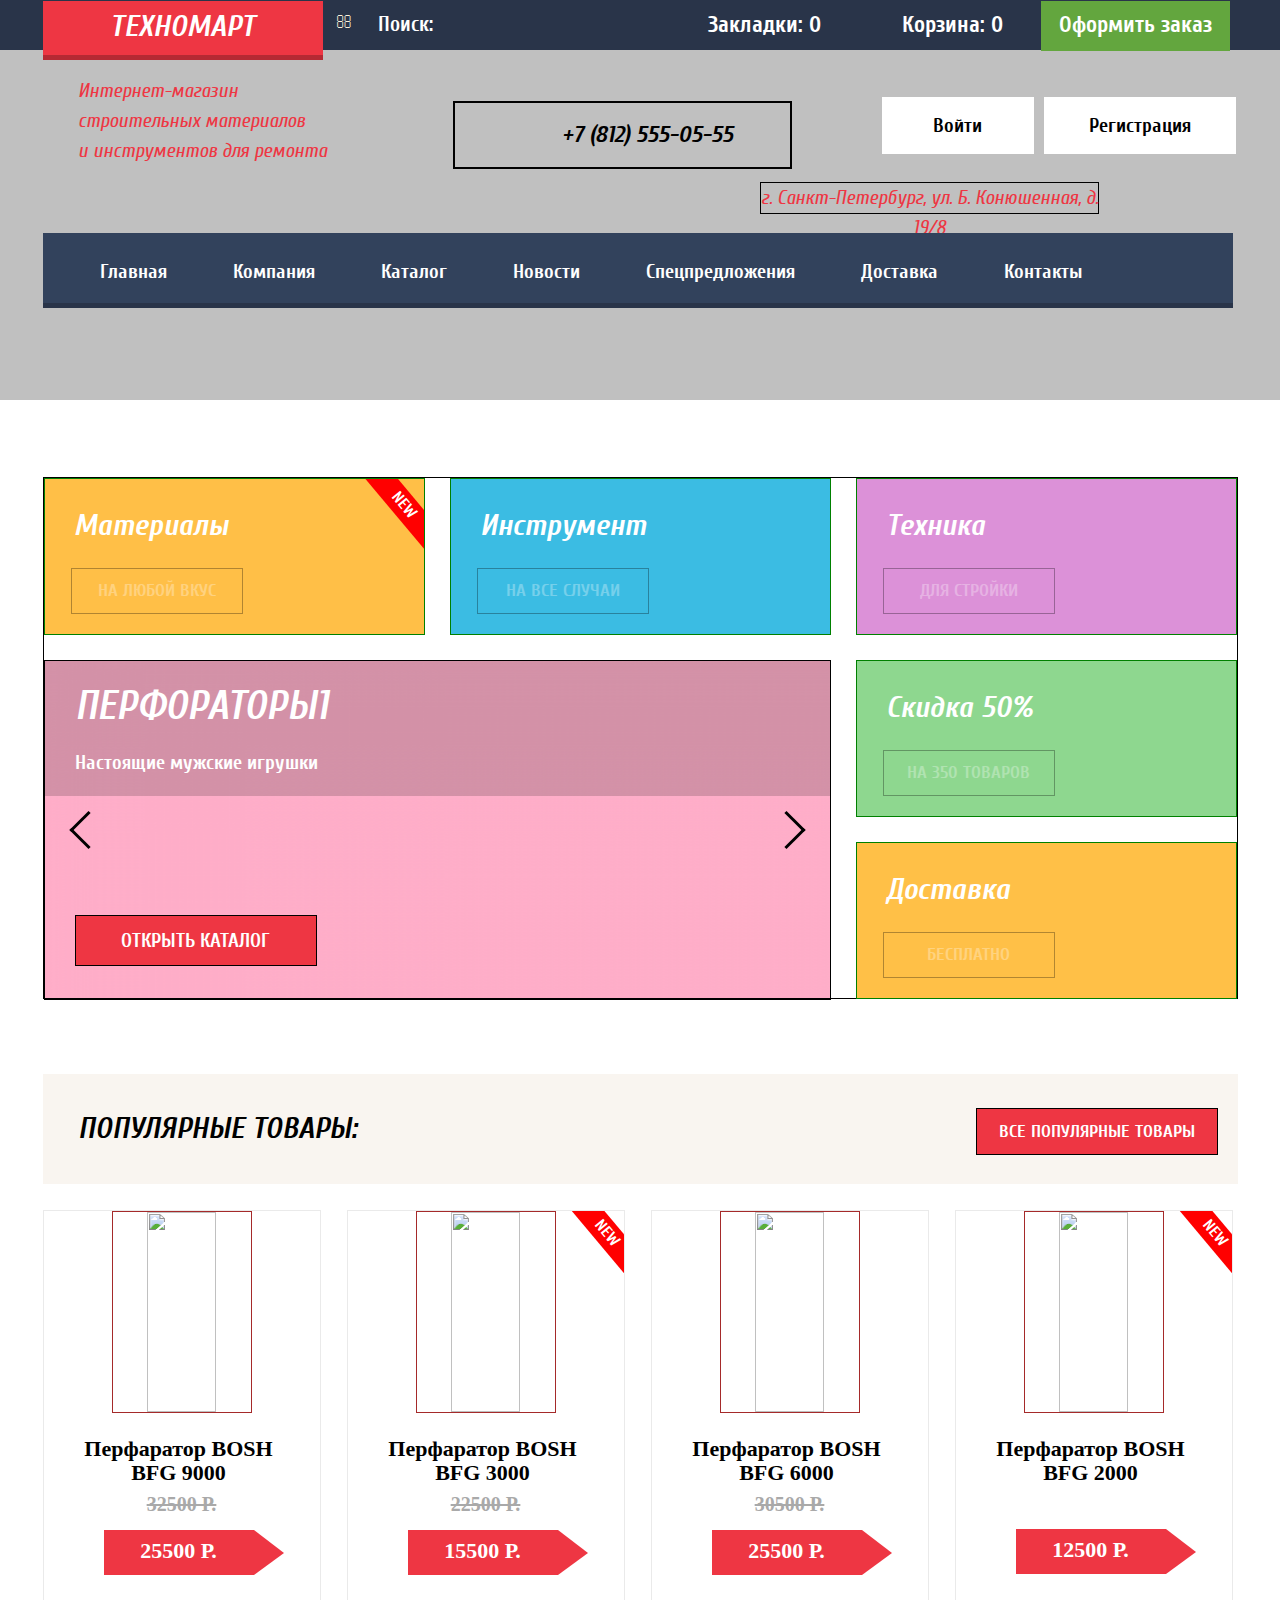
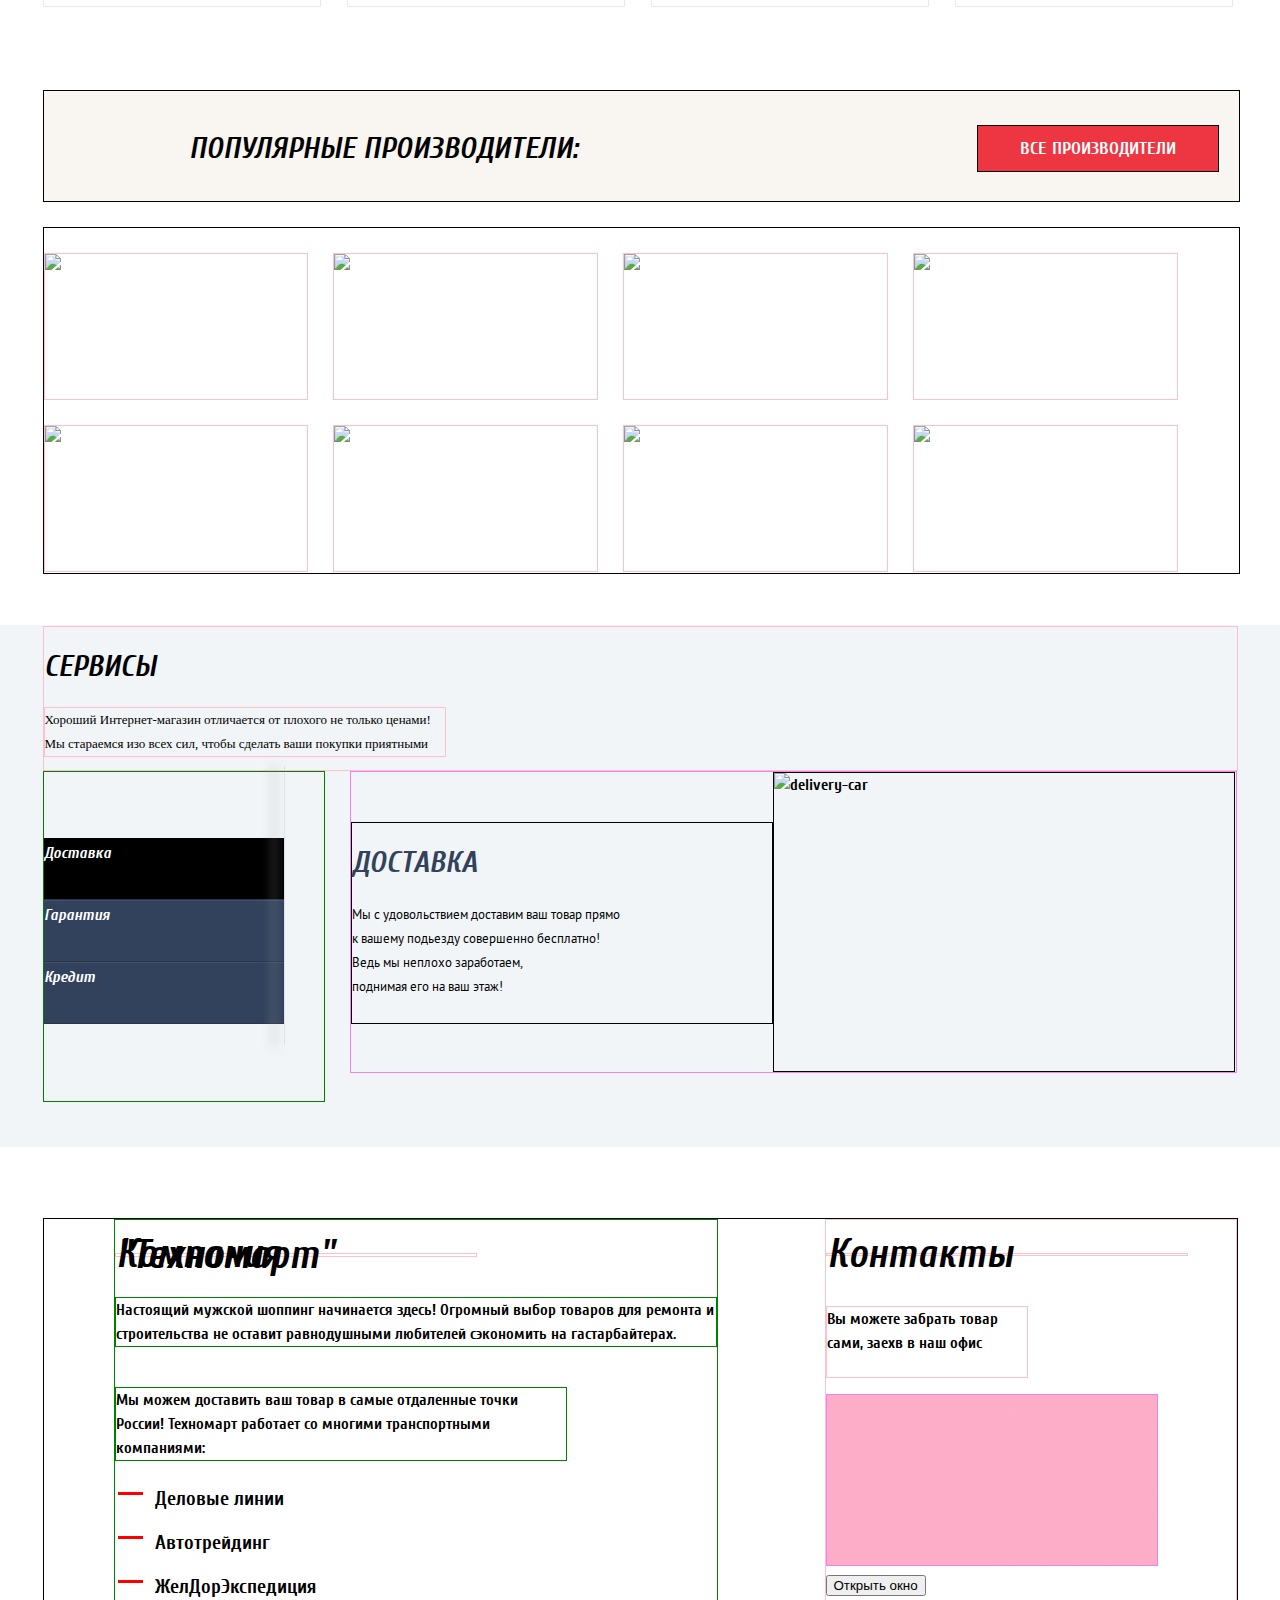
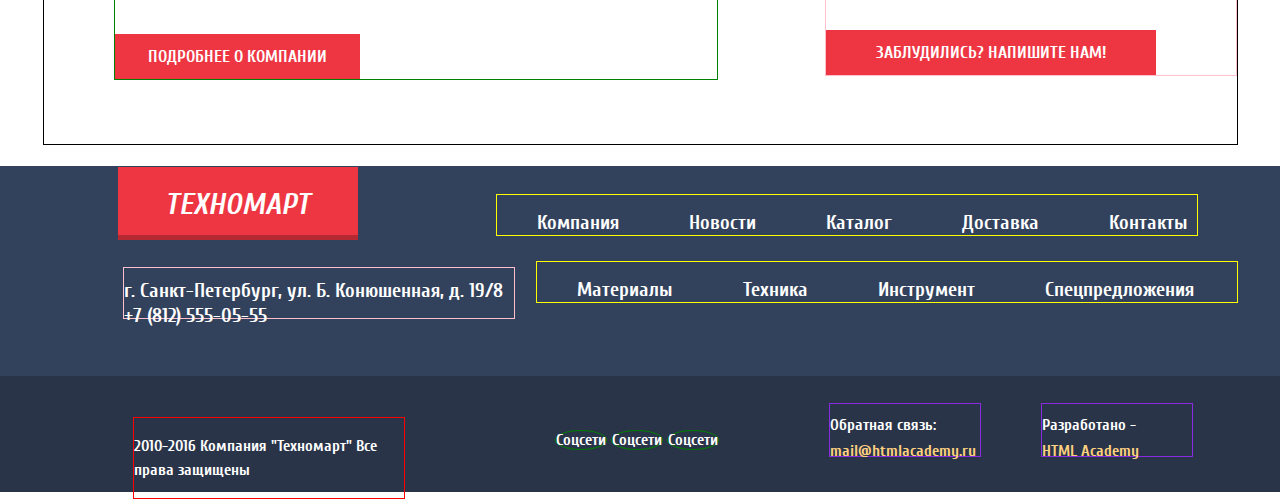
==== index.html @ b7345bc2 "first commit" ====
<!DOCTYPE html>
<html lang="en">
  <head>
    <meta charset="UTF-8" />
    <meta name="viewport" content="width=device-width, initial-scale=1.0" />
    <meta http-equiv="X-UA-Compatible" content="ie=edge" />
    <link rel="stylesheet" href="css/style.css" />
    <!-- <link rel="stylesheet" href="css/stylegrid.css" /> -->

    <title>Technomart</title>
  </head>

  <body>
    <header>
      <div class="up-header">
        <div class="container">
          <div class="home-button">
            <a href="#">Техномарт</a>
          </div>
          <div class="search-form">
            <form>
              <input type="text" placeholder="Поиск:" />
              <button type="submit"></button>
            </form>
          </div>

          <div class="bookmarks">
            <a href="#">Закладки: 0</a>
          </div>
          <div class="basket">
            <a href="#">Корзина: 0</a>
          </div>
          <div class="checkout">
            <a href="#">Оформить заказ</a>
          </div>
        </div>
      </div>
      <div class="middle-header">
        <div class="container">
          <div class="">
            <p class="about-p">
              Интернет-магазин строительных материалов<br />
              и инструментов для ремонта
            </p>
          </div>
          <div class="header-phone">
            <h2>+7 (812) 555-05-55</h2>
          </div>
        </div>
        <p class="adress">г. Санкт-Петербург, ул. Б. Конюшенная, д. 19/8</p>

        <div class="enter">
          <a href="#">Войти</a>
        </div>
        <div class="registration">
          <a href="#">Регистрация</a>
        </div>
        <div class="container">
          <div class="bottom-header">
            <div class="bottom-header-block">
              <nav class="navbar">
                <ul>
                  <li><a href="#">Главная</a></li>
                  <li><a href="#">Компания</a></li>
                  <li><a href="#">Каталог</a></li>
                  <li><a href="#">Новости</a></li>
                  <li><a href="#">Спецпредложения</a></li>
                  <li><a href="#">Доставка</a></li>
                  <li><a href="#">Контакты</a></li>
                </ul>
              </nav>
            </div>
          </div>
        </div>
      </div>
    </header>

    <main>
      <div class="container">
        <section class="sections">
          <span class="sections-box materials"
            ><h3>Материалы</h3>
            <div class="out-ticket">
              <div class="ticket">new</div>
            </div>
            <div class="term-action">
              <a href="#">На любой вкус</a>
            </div>
          </span>

          <span class="sections-box instruments"
            ><h3>Инструмент</h3>
            <div class="term-action">
              <a href="">На все случаи</a>
            </div>
          </span>

          <span class="sections-box vehicles"
            ><h3>Техника</h3>
            <div class="term-action">
              <a href="#">Для стройки</a>
            </div>
          </span>

          <div class="carousel carousel-wrapper">
            <span id="item-1"></span>
            <span id="item-2"></span>
            <span id="item-3"></span>
            <div class="carousel-item item-1">
              <img src="img/roseback.png" alt="" />
              <div class="carousel-back">
                <h2>Перфораторы1</h2>
                <p>Настоящие мужские игрушки</p>
                <div class="open-catalog"><a href="">Открыть каталог</a></div>
              </div>
              <a class="arrow arrow-prev" href="#item-3"></a>
              <a class="arrow arrow-next" href="#item-2"></a>
            </div>

            <div class="carousel-item item-2">
              <img src="img/roseback.png" alt="" />
              <div class="carousel-back">
                <h2>Перфораторы2</h2>
                <p>Настоящие мужские игрушки</p>
                <div class="open-catalog"><a href="">Открыть каталог</a></div>
              </div>
              <a class="arrow arrow-prev" href="#item-1"></a>
              <a class="arrow arrow-next" href="#item-3"></a>
            </div>

            <div class="carousel-item item-3">
              <img src="img/roseback.png" alt="" />
              <div class="carousel-back">
                <h2>Перфораторы3</h2>
                <p>Настоящие мужские игрушки</p>
                <div class="open-catalog"><a href="">Открыть каталог</a></div>
              </div>
              <a class="arrow arrow-prev" href="#item-2"></a>
              <a class="arrow arrow-next" href="#item-1"></a>
            </div>
          </div>

          <section class="sections-box discount">
            <h3>Скидка 50%</h3>
            <div class="term-action">
              <a href="#">На 350 товаров</a>
            </div>
          </section>

          <section class="sections-box delivery">
            <h3>Доставка</h3>
            <div class="term-action">
              <a href="#">Бесплатно</a>
            </div>
          </section>
        </section>

        <div class="popular-goods">
          <h2>Популярные товары:</h2>
          <div class="popular-goods-button">
            <a href="#">Все популярные товары</a>
          </div>
        </div>

        <div class="assortment">
          <div class="good">
            <img src="" alt="" />
            <h2>Перфаратор BOSH BFG 9000</h2>
            <div class="previus-price">32500 Р.</div>
            <div class="actual-price">25500 Р.</div>
            <div class="triangle"></div>
          </div>

          <div class="good">
            <div class="out-ticket">
              <div class="ticket">new</div>
            </div>
            <img src="" alt="" />
            <h2>Перфаратор BOSH BFG 3000</h2>
            <div class="previus-price">22500 Р.</div>
            <div class="actual-price">15500 Р.</div>
            <div class="triangle"></div>
          </div>

          <div class="good">
            <img src="" alt="" />
            <h2>Перфаратор BOSH BFG 6000</h2>
            <div class="previus-price">30500 Р.</div>
            <div class="actual-price">25500 Р.</div>
            <div class="triangle"></div>
          </div>

          <div class="good">
            <div class="out-ticket">
              <div class="ticket">new</div>
            </div>
            <img src="" alt="" />
            <h2>Перфаратор BOSH BFG 2000</h2>
            <div class="actual-price">12500 Р.</div>
            <div class="triangle"></div>
          </div>
        </div>

        <div class="popular-manufacturers">
          <h2>Популярные производители:</h2>
          <div class="all-manufactures">
            <a href="#">Все производители</a>
          </div>
        </div>

        <div class="manufactures-icons">
          <a href="#"> <img src="" alt="Bosch" />Bosch</a>
          <a href="#"> <img src="" alt="Makita" />Makita</a>
          <a href="#"> <img src="" alt="DeWALT" />DeWALT</a>
          <a href="#"> <img src="" alt="Interskol" />Interskol</a>

          <a href="#"> <img src="" alt="Hitachi" />Hitachi</a>
          <a href="#"> <img src="" alt="LG" />LG</a>
          <a href="#"> <img src="" alt="AEG" />AEG</a>
          <a href="#"> <img src="" alt="Metabo" />Metabo</a>
        </div>
      </div>

      <div class="services-block">
        <div class="container">
          <div class="services">
            <h2>Сервисы</h2>
            <p>
              Хороший Интернет-магазин отличается от плохого не только ценами!
              Мы стараемся изо всех сил, чтобы сделать ваши покупки приятными
            </p>
          </div>
          <div class="services-table-block">
            <nav class="services-table">
              <ul>
                <li><a href="">Доставка</a></li>
                <li><a href="">Гарантия</a></li>
                <li><a href="">Кредит</a></li>
              </ul>
            </nav>
          </div>

          <div class="delivery-terms">
            <div class="delivery-terms-text">
              <h2>Доставка</h2>
              <p>
                Мы с удовольствием доставим ваш товар прямо<br />к вашему
                подьезду совершенно бесплатно!<br />Ведь мы неплохо
                заработаем,<br />
                поднимая его на ваш этаж!
              </p>
            </div>
            <img src="" alt="delivery-car" />
          </div>
        </div>
      </div>

      <div class="container">
        <div class="about-contacts">
          <div class="about">
            <h2>Компания "Техномарт"</h2>
            <p>
              Настоящий мужской шоппинг начинается здесь! Огромный выбор товаров
              для ремонта и строительства не оставит равнодушными любителей
              сэкономить на гастарбайтерах.
            </p>
            <p>
              Мы можем доставить ваш товар в самые отдаленные точки России!
              Техномарт работает со многими транспортными компаниями:
            </p>
            <ul>
              <li>Деловые линии</li>
              <li>Автотрейдинг</li>
              <li>ЖелДорЭкспедиция</li>
            </ul>
            <div class="more-about">
              <a href="#">Подробнее о Компании</a>
            </div>
          </div>
          <div class="contacts">
            <h2>Контакты</h2>
            <p>Вы можете забрать товар сами, заехв в наш офис</p>
            <div class="google-map">
              <a href="">
                <img src="/img/roseback.png" alt="" />
              </a>
              <button id="myBtn">Открыть окно</button>

              <div id="myModal" class="modal">
                <div class="modal-content">
                  <span class="close">&times;</span>
                  <iframe
                    id="iframe"
                    src="https://www.google.com/maps/embed?pb=!1m18!1m12!1m3!1d124.91291476742678!2d30.32341112966634!3d59.938669209890676!2m3!1f0!2f0!3f0!3m2!1i1024!2i768!4f13.1!3m3!1m2!1s0x4696310fcbb560f1%3A0xcdfe1b5c52f9154a!2z0KbQtdC90YLRgNCw0LvRjNC90YvQuSDRgC3QvSwg0KHQsNC90LrRgi3Qn9C10YLQtdGA0LHRg9GA0LMsIDE5MTE4Ng!5e0!3m2!1sru!2sru!4v1599815028324!5m2!1sru!2sru"
                    width="600"
                    height="450"
                    frameborder="0"
                    style="border: 0"
                    allowfullscreen=""
                    aria-hidden="false"
                    tabindex="0"
                  ></iframe>
                </div>
              </div>
            </div>

            <div class="contact-us">
              <a href="#">Заблудились? Напишите Нам!</a>
            </div>
          </div>
        </div>
      </div>
    </main>
    <footer>
      <div class="top-footer">
        <div class="container">
          <div class="home-button">
            <a href="#">Техномарт</a>
          </div>
          <div class="top-footer-text">
            <p>г. Санкт-Петербург, ул. Б. Конюшенная, д. 19/8</p>
            <p>+7 (812) 555-05-55</p>
          </div>
          <nav class="footer-nav-top">
            <ul>
              <li><a href="#">Компания</a></li>
              <li><a href="#">Новости</a></li>
              <li><a href="#">Каталог</a></li>
              <li><a href="#">Доставка</a></li>
              <li><a href="#">Контакты</a></li>
            </ul>
          </nav>

          <nav class="footer-nav-bottom">
            <ul>
              <li><a href="#">Материалы</a></li>
              <li><a href="#">Техника</a></li>
              <li><a href="#">Инструмент</a></li>
              <li><a href="#">Спецпредложения</a></li>
            </ul>
          </nav>
        </div>
      </div>

      <div class="bottom-footer">
        <div class="container">
          <div class="copyright">
            <p><i></i>2010-2016 Компания "Техномарт" Все права защищены</p>
          </div>
          <div class="social-network">
            <a href="#"> <i></i>Соцсети</a>
            <a href="#"> <i></i>Соцсети</a>
            <a href="#"> <i></i>Соцсети</a>
          </div>
          <div class="call-back">
            <p>Обратная связь:</p>
            <a href="#">mail@htmlacademy.ru</a>
          </div>

          <div class="made-by">
            <p>Разработано -</p>
            <a href="#">HTML Academy</a>
          </div>
        </div>
      </div>
    </footer>
    <script src="/js/script.js"></script>
  </body>
</html>
---- css/style.css ----
@font-face{
    font-family:Cuprum;
    src: url("/fonts/cuprum.woff"),
    url("/fonts/cuprum.woff2");
    font-weight: 400;
    font-style: normal;
}

@font-face{
    font-family:Cuprum;
    src: url("/fonts/cuprumbold.woff"),
    url("/fonts/cuprumbold.woff2");
    font-weight: 400;
    font-style: normal;
}

@font-face{
    font-family:Cuprum;
    src: url("/fonts/cuprumbolditalic.woff"),
    url("/fonts/cuprumbolditalic.woff2");
    font-weight: 700;
    font-style: italc;
}

@font-face{
    font-family:Cuprum;
    src: url("/fonts/cuprumitalic.woff"),
    url("/fonts/cuprumitalic.woff2");
    font-weight: 400;
    font-style: italic;
}


@font-face{
    font-family: PtSans;
    src: url("/fonts/ptsans.woff"),
    url("/fonts/ptsans.woff2");
    font-weight: 400;
    font-style: normal;
}


@font-face{
    font-family: PtSans;
    src: url("/fonts/ptsansbold.woff"),
    url("/fonts/ptsansbold.woff2");
    font-weight: 700;
    font-style: normal;
}

body {
	min-width: 1240px;
	margin: 0;
	padding: 0;
	font-size: 16px;
	line-height: 24px;
	font-family: Cuprum;
}

body a{
    text-decoration: none;
    color:white;
}

.container{
    width:1195px;
    position: relative;
    top:0;
    bottom:0;
    left:0;
    right:0;
    margin:auto;
}

.up-header{
    background: #293449;
    height:50px;
}


.checkout{
    width:189px;
    text-align: center;
    float:left;
    padding-top:12px;
    padding-bottom: 12px;
    background:#63A63E;
}

.checkout a{
    text-decoration:none;
    color:white;
    font-family: Cuprum;
    font-size:23px;
}
.bookmarks{
    width:200px;
    text-align: center;
    padding-top:12px;
    padding-bottom:12px;
    float:left;
}

.bookmarks a{
    text-decoration:none;
    color:white;
    font-family: Cuprum;
    font-size:23px;
}



.basket{
    width:176px;
    text-align: center;
    padding-top:12px;
    padding-bottom:12px;
    float:left;
}

.basket a{
    text-decoration:none;
    color:white;
    font-family: Cuprum;
    font-size:23px;
}

.search{
    float:left;
}

.search input{
    width:300px;
    height:45px;
}

/* search */

.search-form{
    float:left;
    width:342px;
}

.search-form input, .search-form button {
    outline: none;
    background: transparent;
}
.search-form input {
    width: 300px;
    height: 45px;
    padding-left: 55px;
    color:white;
    font-size:20px;
    font-family: Cuprum;
    border:transparent;
}
.search-form button {
    border: none;
    height: 42px;
    width: 42px;
    position: absolute;
    top: 0;
    left: 280px;
    cursor: pointer;
}
.search-form button:before {
    content: "\f002";
    font-size: 16px;
    color: #F9F0DA;
}

.search-form input::-webkit-input-placeholder{
    color:white;
    font-family:Cuprum ;
    font-size:21px;
}

/* search */

.home-button{
    float:left;
    background:#EE3643;
    box-shadow:inset 0px -5px 0px rgba(0, 0, 0, 0.24);
    text-align: center;
    width:280px;
    height:45px;
    padding-top:14px
}

.home-button a{
    text-decoration:none;
    font-size: 30px;
    font-weight: bold;
    color:white;
    text-transform:uppercase;
}

.header-background{
    height:350px;
}

.container{
    border:1px solid transparent;
}

.middle-header{
    width:100%;
    height:100%;
    /* background: rgba(0, 0, 0, 0.0001); */
    background:silver;
    height:350px;
    /* float:left; */


}

.about-p{
    position:absolute;
    margin-top:10px;
    float:left;
    width:250px;
    height:135px;
    /* border:1px solid black; */
    margin-top:25px;
    margin-left:35px;
}

.middle-header p{
    font-family: Cuprum;
    font-style:italic;
    font-size:20px;
    color:#EE3643;
    line-height: 30px;
    /* letter-spacing:1px; */
}

.header-phone{
    border:2px solid black;
    text-align: center;
    width:285px;
    padding-left:50px;
    float:left;
    margin-top:50px;
    margin-bottom:140px;
    margin-left:130px;
}



.enter{
    border:1px solid transparent;
    float:left;
    margin-left:90px;
    margin-top:45px;
    width: 150px;
    height:55px;
    text-align:center;
    line-height: 55px;
    background:white;
    
}

.enter a{
    text-decoration: none;
    font-size:20px;
    color:black;
}

.registration{
    text-align:center;
    line-height: 55px;
    margin-top:45px;
    margin-left:10px;
    width: 190px;
    height:55px;
    border:1px solid transparent;
    float:left;
    background:white;

}

.registration a{
    text-decoration:none;
    font-size:20px;
    color:black;

}

.adress{
    position: absolute;
    float:left;
    width:337px;
    height:30px;
    line-height: 1px;;
    margin-top:130px;
    margin-left:760px;
    text-align:center;
    border:1px solid black;

}

.adress h1{
    font-size:14px;
}

.bottom-header{
    width:1190px;
    margin-top:170px;
    padding-bottom:110px;
    padding-top:10px;
}

.bottom-header ul{
    position: relative;
    bottom:65px;
    float:left;
    list-style-type: none;
    color:white;

}

.bottom-header li{
    float:left;
    padding-left:17px;
    font-size:20px;
}

.bottom-header li:not(:first-child){
    padding-left:66px;
}

.bottom-header a{
    text-decoration: none;
    color: white;
}


.bottom-header-block{
    width:1190px;
    height:75px;
    background:#32425C;
    box-shadow: inset 0px -5px 0px #293449;
}

/* header */

/* sections */

.sections{
    border:1px solid black;
    height:520px;
    margin-top:76px;   
}
.sections-box{
    float:left;
    border:1px solid green;
    width:379px;
    height:155px;
}

.sections-box:not(:first-child){
    margin-left:25px;
}

.materials{
    background:#FFBF47;
    overflow: hidden;
}

.materials .term-action{
    /* background: #FFFFFF; */
    opacity:0.3;
}

.instruments{
    background:#3BBCE3;
}

.instruments .term-action{
    /* background: #FFFFFF; */
    mix-blend-mode: normal;
    opacity:0.3;
}

.vehicles{
    background:#DC91D8;
}

.vehicles .term-action{
     /* background: #FFFFFF; */
    opacity:0.3;
}

.discount{
    background:#8ED78F;
    float:right;
    margin-top:25px;
    margin-bottom:25px;
}

.discount .term-action{
    /* background: #FFFFFF; */
    opacity:0.3;
}

.delivery{
    background:#FFC047;
    float:right;
}

.delivery .term-action{
    /* background: #FFFFFF; */
    opacity:0.3;
}
/* .delivery{
    position: absolute;
    right:0;
    display: inline-block;
    vertical-align: bottom;
    margin-top:363px;
} */



.carousel{
    float:left;
    border:1px solid black;
    margin-top:25px;
    width: 785px;
    height:338px;
}

.sections h3{
    color: #FFFFFF;
    font-family: Cuprum;
    font-size:30px;
    margin-top:35px;
    margin-left:29px;
}

.term-action{
    border:1px solid black;
    margin-bottom:30px;
    width:170px;
    margin-left:26px;
    /* height:45px; */
    text-align: center;
    padding-top:10px;
    padding-bottom: 10px;
}

.term-action a{
    text-decoration: none;
    font-family: Cuprum;
    font-size: 18px;
    text-transform: uppercase;
    color:#FFFFFF;
}

/* carousel */

.carousel-wrapper {
    /* height: 400px; */
    position: relative;
    /* width: 800px; */
    /* margin: 0 auto; */
}
.carousel-item {
    position: absolute;
    top: 0;
    bottom: 0;
    left: 0;
    right: 0;
    /* padding-bottom:190px; */
    opacity: 0;
    transition: all 0.5s ease-in-out;
}
.arrow {
    border: solid black;
    border-width: 0 3px 3px 0;
    display: inline-block;
    padding: 12px;
}

.arrow-prev {
    left: 30px;
    position: absolute;
    top: 50%;
    transform: translateY(-50%) rotate(135deg);
}

.arrow-next {
    right: 30px;
    position: absolute;
    top: 50%;
    transform: translateY(-50%) rotate(-45deg);
}

.light {
    color: white;
}

@media (max-width: 480px) {
    .arrow,
    .light .arrow {
        background-size: 10px;
        background-position: 10px 50%;
    }
}

[id^="item"] {
    display: none;
}

.item-1 {
    z-index: 2;
    opacity: 1;
    /* background: url("roseback.png"); */
}

*:target ~ .item-1 {
    opacity: 0;
}

#item-1:target ~ .item-1 {
    opacity: 1;
}

#item-2:target ~ .item-2,
#item-3:target ~ .item-3 {
    z-index: 3;
    opacity: 1;
}

.carousel-back {
    width: 100%;
    height:135px;
    position: absolute;
    top: 0;
    background-color: #1414142f;
    
}

.carousel-back h2{
    font-family:Cuprum;
    color: white;
    font-size:40px;
    text-transform: uppercase;
    margin-left:30px;

}

.carousel-back p{
    font-family:Cuprum;
    color:white;
    font-size:20px;
    margin-left:30px;
}

.open-catalog{
    border:1px solid black;
    width:240px;
    height:49px;
    background:#EE3643;
    margin-top:140px;
    margin-left:30px;
    text-align: center;
}

.open-catalog a{
    font-family:Cuprum;
    line-height:50px;
    text-decoration:none;
    color:white;
    font-size:20px;
    text-transform: uppercase;
}

/* .item-1 {
    background: url("");
    background-size: cover;
}
.item-2 {
    background: url("");
    background-size: cover;
}
.item-3 {
    background: url("");
    background-size: cover;
} */

.carousel img{
    width:785px;
    height:337px;
    
}


/* carousel */


.popular-goods{
    background:#F9F5F0;
    height:110px;
    margin-top:75px;
}

.popular-goods h2{
    float:left;
    font-family: Cuprum;
    font-size:30px;
    margin-left:35px;
    line-height:60px;
    text-transform: uppercase;
}

.popular-goods-button{
    float:right;
    text-align:center;
    border:1px solid black;
    width:240px;
    height:45px;
    background:#EE3643;
    margin-top:34px;
    margin-right:20px;
    line-height:45px;
}

.popular-goods a{
    text-transform:uppercase;
    text-decoration: none;
    color:white;
    font-family:Cuprum;
    font-size:18px;
}

.assortment{
    width:100%;
    height:395px;
    margin-top:26px;

}

.good{
    border:1px solid #EAEAEA;
    float:left;
    width:276px;
    height:395px;
    text-align: center;
    font-family: PT Sans;
    overflow: hidden;


}

.good:not(:first-child){
    margin-left:26px;
}

.out-ticket{
    position:relative
}

.ticket{
    position: absolute;
    width:100px;
    height:25px;
    background:red;
    transform: rotate(50deg);
    margin-left:209px;
    margin-top:10px;
    text-align: center;
    color:white;
    line-height:25px;
    font-family: Cuprum;
    text-transform:uppercase
}

.materials .ticket{
    margin-left:309px;
    margin-top:-75px;
    margin-bottom:30px;
}

.good img{
    border: 1px solid brown;
    width:50%;
    height:200px;
}

.good h2{
    /* border:1px solid black; */
    width:200px;
    margin-left:35px;
    font-size:22px;
}

.previus-price{
    font-size:20px;
    line-height: 1px;
    font-weight:bold;
    align-items: center;
    text-align:center;
    text-decoration-line:line-through;
    text-transform:uppercase;
    color:#A9A9A9;
}

.actual-price{
    /* border:1px solid #EE3643; */
    background:#EE3643;
    margin-top:25px;
    margin-left:60px;
    text-align:center;
    height:45px;
    width:150px;
    font-weight: bold;
    font-size:22px;
    line-height:42px;
    float:left;
    color:white;
}

.triangle{
    position:absolute;
    margin-left:210px;
    float:left;
    margin-top:25px;
    border-top: 23px solid transparent;
    border-bottom: 22px solid transparent;
    border-left: 30px solid #EE3643;
}

.popular-manufacturers{
    border:1px solid black;
    width:100%;
    height:110px;
    margin-top: 85px;
    background:#F9F5F0;

}

.popular-manufacturers h2{
    float:left;
    margin-left:145px;
    line-height:65px;
    font-size:30px;
    text-transform: uppercase;
}

.all-manufactures{
    float:right;
    text-align:center;
    border:1px solid black;
    width:240px;
    height:45px;
    background:#EE3643;
    margin-top:34px;
    margin-right:20px;
    line-height:45px;
}

.all-manufactures a{
    text-transform:uppercase;
    text-decoration: none;
    color:white;
    font-size:18px;
}

.manufactures-icons{
    border:1px solid black;
    width: 100%;
    height: 345px;
    margin-top:25px;
}

.manufactures-icons a{
    border:1px solid pink;
    width:22%;
    height:145px;
    float:left;
    margin-top:25px;
}

.manufactures-icons a:not(:nth-child(4n+1)){
    margin-left:25px;
}


.services-block{
    margin-top:50px;
    background: #F1F5F7;
    height:522px;
}

.services{
    border: 1px solid pink;

}

.services h2{
    font-size:30px;
    line-height:30px;
    text-transform:uppercase;
}

.services p{
    font-family: PT Sans;
    font-size:13px;
    line-height:24px;   
    width:400px;
    border:1px solid pink;

}

.services-table-block{
    float:left;
    border:1px solid green;
    width:280px;
    height:279px;
    padding-top:50px;
    background: rgba(0, 0, 0, 0.0001);
    mix-blend-mode: normal;
    float:left;
}


.services-table::after{
    content: "";
    position:absolute;
    border-right:1px solid #aaaaaa;
    width:1px;
    height:279px;
    top:140px;
    left:240px;
    opacity: 0.25;
    mix-blend-mode: normal;
    background: rgba(0, 0, 0, 0.0001);
    box-shadow: -10px 0px 10px 2px #aaaaaa;

}

.services-table ul{
    float:left;
    margin-left:-40px;;
}

.services-table li{
    list-style-type:none;
    width:240px;
    height:61px;
    font-weight:bold;
    font-size:21;
    line-height:30px;
    align-items: center;
    background-color:white;
    box-shadow: 0px 1px 0px #FFFFFF;
    opacity:1;
    float:left;

}

.services-table li:not(:first-child){
    background:#32425C;
    border-top:1px solid #17202e5d;
    color:white;
    box-shadow: 0px 1px 0px #293449, inset 0px 1px 0px #405069;
    opacity:1;
}

.services-table li:first-child{
    color:black;
    background: black;
}

.delivery-terms{
    float:left;
    margin-left:25px;
    border:1px solid violet;
    width: 885px;
    height: 300px;
}

.delivery-terms-text{
    float:left;
    border:1px solid black;
    width:420px;
    height:200px;
    margin-top:50px;
}

.delivery-terms h2{
    font-size:30px;
    line-height:30px;
    text-transform: uppercase;
    color:#32425C
}

.delivery-terms p{
    font-family: PtSans;
    font-size:13px;
    line-height:24px;
    width:313px;
    height:99px; 
}

.delivery-terms img{
    float:left;
    border:1px solid black;
    width:460px;
    height:298px;
}

.about-contacts{
    border:1px solid black;
    height:525px;
    margin-top:70px;
    padding-left:70px;
}

.about{
    float:left;
    border: 1px solid green;
    /* width:200px; */
}

.about-contacts h2{
    border:1px solid pink;
    width:360px;
    font-weight: bold;
    font-size:40px;
    line-height:1px;
}

.about-contacts p{
    border:1px solid green;
    width:600px;
    margin-top:40px;
}

.about-contacts p:nth-child(3){
    width:450px;
}

.about-contacts li{
    list-style-type: none;
    font-size:20px;
    line-height:44px;
}

.about-contacts li::before{
    width:25px;
    content: "";
    left:0;
    margin-left:75px;
    margin-top:15px;
    position: absolute;
    border-top:3px solid red;
}

.more-about{
    margin-top: 25px;
    width:245px;
    height:45px;
    background:#EE3643;
    text-align: center;
}

.more-about a{
    color:white;
    text-decoration: none;
    line-height:45px;
    font-size:17px;
    text-transform: uppercase;

}

.contacts{
    float:right;
    border:1px solid pink;
    width:410px;
}


.contacts p{
    border:1px solid pink;
    width:200px;
    height:70px;
    margin-top:50px;
}

.contacts img{
    border: 1px solid violet;
    width:330px;
    height:170px;
}
/* 
.contacts iframe{
    visibility: hidden;
} */

.popup{
    display: none;
}

/* modal */


.modal {
    display: none;
    position: fixed;
    /* z-index: 1;  */
    padding-top: 100px; 
    left: 0;
    top: 0;
    width: 100%; 
    height: 100%; 
    overflow: auto; 
    background-color: rgb(0, 0, 0); 
    background-color: rgba(0, 0, 0, 0.4);
}

.modal-content {
    position: relative;
    margin: auto;
    padding: 0;
    border:5px solid grey;
    width: 800px;
    height: 500px;
    animation-name: animatetop;
    animation-duration: 0.4s;
}


@keyframes animatetop {
    from {
        top: -300px;
        opacity: 0;
    }
    to {
        top: 0;
        opacity: 1;
    }
}

.modal-content iframe{
    width:800px;
    height:500px;
}

.close {
    position: absolute;
    color: red;
    float: right;
    font-size: 28px;
    font-weight: bold;
    right:0;
    padding-top:25px;
    font-size:100px;
}

.close:hover,
.close:focus {
    color:black;
    text-decoration: none;
    cursor: pointer;
}

/* modal */

.contact-us{
    margin-top: 33px;
    width:330px;
    height:45px;
    background:#EE3643;
    text-align: center;
}

.contact-us a{
    color:white;
    text-decoration: none;
    line-height:45px;
    font-size:17px;
    text-transform: uppercase;
}

.top-footer{
    margin-top:20px;
    background: #32425C;
    height:210px;
}

.top-footer-text {
    margin-top:100px;
    width:390px;
    height: 50px;
    line-height: 5px;
    color:white;
    border: 1px solid pink;
    margin-left: 80px ;
}

.top-footer-text p{
    font-size: 20px;

}

.top-footer .home-button{
    margin-left:75px;
    width:240px;
    height: 59px;
}

.top-footer .home-button a{
line-height: 47px;
}


.footer-nav-top{
    position: relative;
    float: right;
    top:-125px;
    right:40px;
    border: 1px solid yellow;
    width:700px;
}
.footer-nav-top li{
    float:left;
    list-style-type: none;
    color: white;
    font-size: 20px;
}

.footer-nav-top li:not(:first-child){
    padding-left: 70px ;
}

.footer-nav-bottom{
    position: relative;
    float: right;
    top:-100px;
    border: 1px solid yellow;
    width:700px;

}

.footer-nav-bottom li{
    float:left;
    list-style-type: none;
    color: #FFD180;
    font-size: 20px;
}

.footer-nav-bottom li:not(:first-child){
    padding-left: 70px ;
}

.bottom-footer {
    background:#293449;
    height:116px
}

.copyright{
    float:left;
    color:white;
    border: 1px solid red;
    width:270px;
    margin-left: 90px;
    margin-top:40px;
}

.social-network{
    float:left;
    margin-left:150px;
    margin-top: 25px;
}

.social-network a{
    border:1px solid green;
    border-radius: 50%;
}

.call-back{
    margin-left: 110px;
    float: left;
    border:1px solid blueviolet;
    width:150px;
    line-height: 10px;
}

.call-back p{
    color:white;
}

.call-back a{
    color:#FFD180;
}

.made-by{
    float: left;
    border:1px solid blueviolet;
    width:150px;
    line-height: 10px;
    margin-left:60px;
}

.made-by p{
    color:white;
}

.made-by a{
    color:#FFD180;
}
---- css/stylegrid.css ----
@font-face{
    font-family:Cuprum;
    src: url("/fonts/cuprum.woff"),
    url("/fonts/cuprum.woff2");
    font-weight: 400;
    font-style: normal;
}

@font-face{
    font-family:Cuprum;
    src: url("/fonts/cuprumbold.woff"),
    url("/fonts/cuprumbold.woff2");
    font-weight: 400;
    font-style: normal;
}

@font-face{
    font-family:Cuprum;
    src: url("/fonts/cuprumbolditalic.woff"),
    url("/fonts/cuprumbolditalic.woff2");
    font-weight: 700;
    font-style: italc;
}

@font-face{
    font-family:Cuprum;
    src: url("/fonts/cuprumitalic.woff"),
    url("/fonts/cuprumitalic.woff2");
    font-weight: 400;
    font-style: italic;
}


@font-face{
    font-family: PtSans;
    src: url("/fonts/ptsans.woff"),
    url("/fonts/ptsans.woff2");
    font-weight: 400;
    font-style: normal;
}


@font-face{
    font-family: PtSans;
    src: url("/fonts/ptsansbold.woff"),
    url("/fonts/ptsansbold.woff2");
    font-weight: 700;
    font-style: normal;
}

body {
	min-width: 1240px;
	margin: 0;
	padding: 0;
	font-size: 16px;
	line-height: 24px;
	font-family: Cuprum;
}

header a{
    text-decoration:none;
}

.header-block{
    background: #293449;
}

.container{
    width:1195px;
    position: relative;
    top:0;
    bottom:0;
    left:0;
    right:0;
    margin:auto;
}

.up-header{
    display: grid;
    height:50px;
    grid-template-areas: 
    "home-button . search-form bookmarks basket checkout";
}

.home-button{
    grid-area:home-button;
    background:#EE3643;
    box-shadow:inset 0px -5px 0px rgba(0, 0, 0, 0.24);
    text-align: center;
    width:280px;
    height:45px;
    padding-top:14px
}

.home-button a{
    text-decoration:none;
    font-size: 30px;
    font-weight: bold;
    color:white;
    text-transform:uppercase;
}

/* search */

.search-form{
    grid-area: search-form;
    width:342px;
}

.search-form input, .search-form button {
    outline: none;
    background: transparent;
}
.search-form input {
    width: 300px;
    height: 45px;
    padding-left: 55px;
    color:white;
    font-size:20px;
    font-family: Cuprum;
    border:transparent;
}
.search-form button {
    border: none;
    height: 42px;
    width: 42px;
    position: absolute;
    top: 0;
    left: 280px;
    cursor: pointer;
}
.search-form button:before {
    content: "\f002";
    font-size: 16px;
    color: #F9F0DA;
}

.search-form input::-webkit-input-placeholder{
    color:white;
    font-family:Cuprum ;
    font-size:21px;
}

/* search */

.bookmarks{
    grid-area: bookmarks;
    width:200px;
    text-align: center;
    padding-top:12px;
    padding-bottom:12px;
}

.bookmarks a{
    text-decoration:none;
    color:white;
    font-family: Cuprum;
    font-size:23px;
}

.basket{
    grid-area: basket;
    width:176px;
    text-align: center;
    padding-top:12px;
    padding-bottom:12px;
}

.basket a{
    text-decoration:none;
    color:white;
    font-family: Cuprum;
    font-size:23px;
}

.checkout{
    grid-area: checkout;
    width:189px;
    text-align: center;
    height:26px;
    padding-top:12px;
    padding-bottom: 12px;
    background:#63A63E;
}

.checkout a{
    text-decoration:none;
    color:white;
    font-family: Cuprum;
    font-size:23px;
}
.middle-header-block{
    background:silver;
}

.middle-header{
    display:grid;
    /* background: rgba(0, 0, 0, 0.0001); */
    height:350px;
    grid-template-areas: 
    "about-p header-phone . enter . registration"
    "about-p header-phone . enter . registration"
    "about-p adress . enter . registration"
    "bottom-header-block bottom-header-block bottom-header-block bottom-header-block bottom-header-block bottom-header-block"
    ". . . . . .";

    grid-row-gap: 0px;
    grid-column-gap: 0px;
    /* grid-template-columns: repeat(3, 1fr); */
    grid-template-rows: repeat(10, 8fr);    
}

.about-p{
    grid-area: about-p;
    font-family: Cuprum;
    font-style: italic;
    width:250px;
    height:135px;
    margin-top:25px;
    margin-left:35px;
    font-size:20px;
    color:#EE3643;
    line-height: 30px;
}

.header-phone{
    grid-area: header-phone;
    border:2px solid black;
    text-align: center;
    width:285px;
    padding-left:50px;
    height:25px;
    margin-top:50px;
    /* margin-bottom:200px; */
}

.enter{
    grid-area: enter;
    border:1px solid transparent;
    width: 150px;
    height:55px;
    text-align:center;
    line-height: 55px;
    background:white;
    margin-top:10px;
    margin-top:50px;

}

.registration{
    grid-area: registration;
    text-align:center;
    line-height: 55px;
    width: 190px;
    height:55px;
    border:1px solid transparent;
    background:white;
    margin-top:50px;
}

.enter a,
.registration a{
    text-decoration: none;
    font-size:20px;
    color:black;
}

.adress{
    grid-area: adress;
    width:337px;
    height:30px;
    text-align:center;
    margin-top:60px;
}

.bottom-header{
    width:1190px;
}

.bottom-header ul{
    list-style-type: none;
    color:white;
}

.bottom-header li{
    float:left;
    padding-left:17px;
    font-size:20px;
}

.bottom-header li:not(:first-child){
    padding-left:66px;
}

.bottom-header a{
    text-decoration: none;
    color: white;
}

.bottom-header{
    grid-area: bottom-header-block;
    width:1190px;
    height:75px;
    background:#32425C;
    box-shadow: inset 0px -5px 0px #293449;
    margin-top:100px;
}
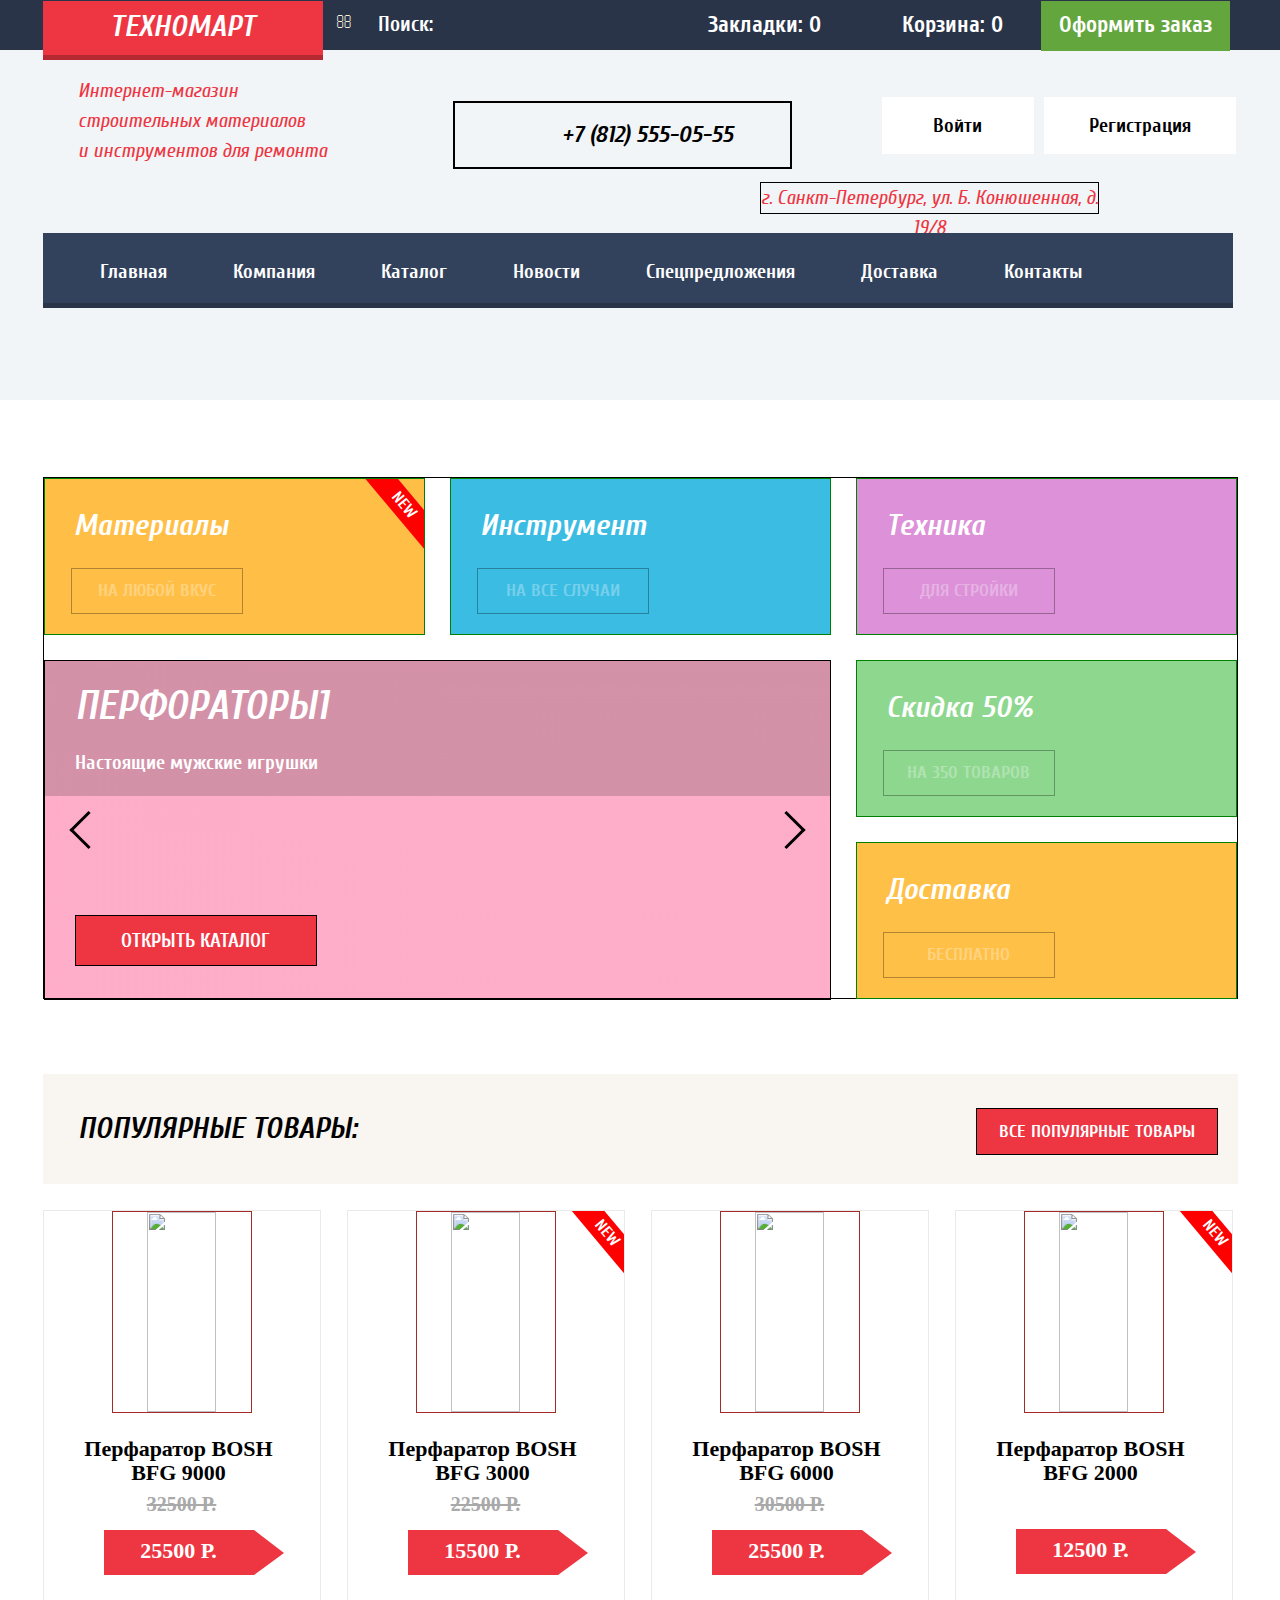
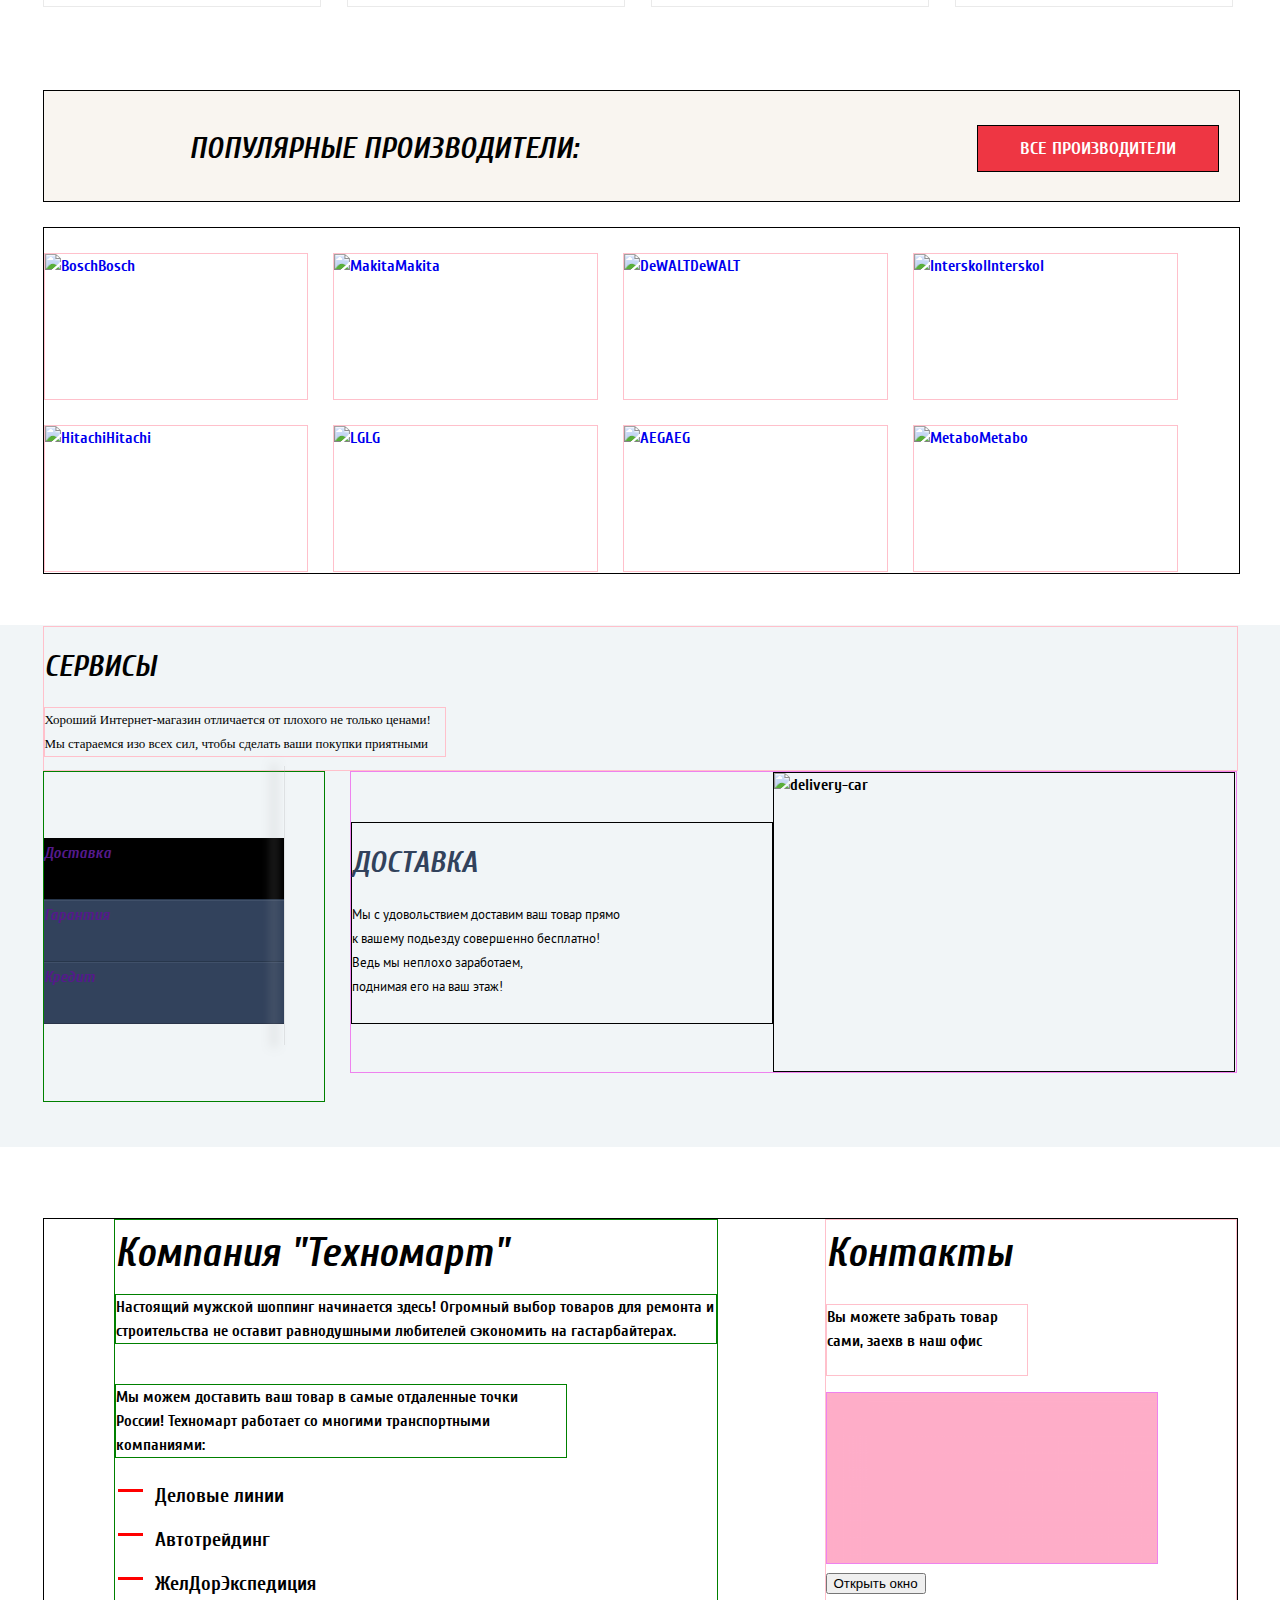
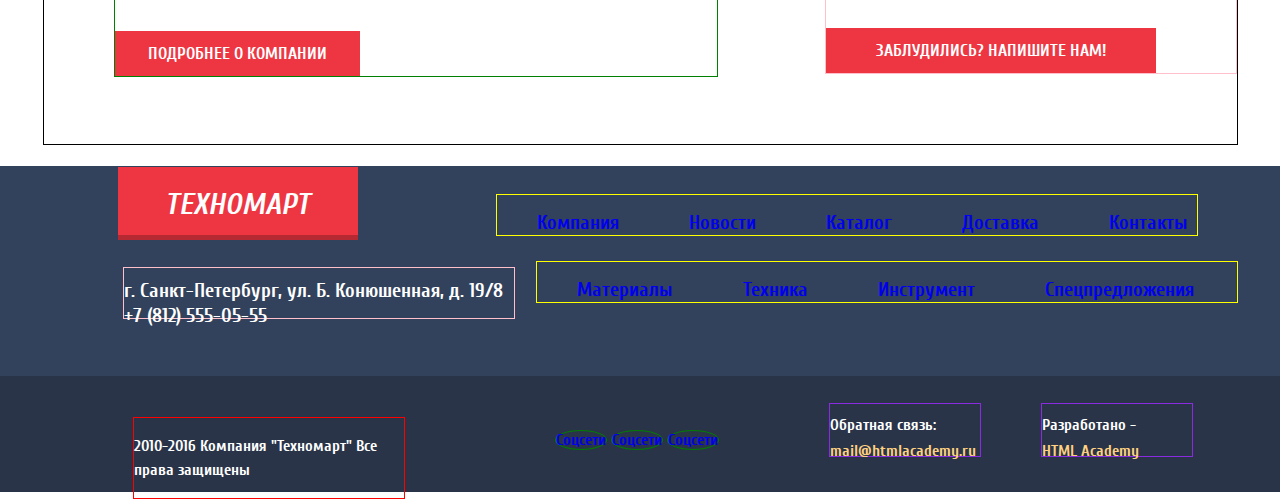
==== commit aadb7597: "update" ====
--- a/index.html
+++ b/index.html
@@ -1,369 +1,375 @@
 <!DOCTYPE html>
 <html lang="en">
-  <head>
-    <meta charset="UTF-8" />
-    <meta name="viewport" content="width=device-width, initial-scale=1.0" />
-    <meta http-equiv="X-UA-Compatible" content="ie=edge" />
-    <link rel="stylesheet" href="css/style.css" />
-    <!-- <link rel="stylesheet" href="css/stylegrid.css" /> -->
-
-    <title>Technomart</title>
-  </head>
-
-  <body>
-    <header>
-      <div class="up-header">
-        <div class="container">
-          <div class="home-button">
-            <a href="#">Техномарт</a>
-          </div>
-          <div class="search-form">
-            <form>
-              <input type="text" placeholder="Поиск:" />
-              <button type="submit"></button>
-            </form>
-          </div>
-
-          <div class="bookmarks">
-            <a href="#">Закладки: 0</a>
-          </div>
-          <div class="basket">
-            <a href="#">Корзина: 0</a>
-          </div>
-          <div class="checkout">
-            <a href="#">Оформить заказ</a>
-          </div>
-        </div>
-      </div>
-      <div class="middle-header">
-        <div class="container">
-          <div class="">
-            <p class="about-p">
-              Интернет-магазин строительных материалов<br />
-              и инструментов для ремонта
-            </p>
-          </div>
-          <div class="header-phone">
-            <h2>+7 (812) 555-05-55</h2>
-          </div>
-        </div>
-        <p class="adress">г. Санкт-Петербург, ул. Б. Конюшенная, д. 19/8</p>
-
-        <div class="enter">
-          <a href="#">Войти</a>
-        </div>
-        <div class="registration">
-          <a href="#">Регистрация</a>
-        </div>
-        <div class="container">
-          <div class="bottom-header">
-            <div class="bottom-header-block">
-              <nav class="navbar">
-                <ul>
-                  <li><a href="#">Главная</a></li>
-                  <li><a href="#">Компания</a></li>
-                  <li><a href="#">Каталог</a></li>
-                  <li><a href="#">Новости</a></li>
-                  <li><a href="#">Спецпредложения</a></li>
-                  <li><a href="#">Доставка</a></li>
-                  <li><a href="#">Контакты</a></li>
-                </ul>
-              </nav>
-            </div>
-          </div>
-        </div>
-      </div>
-    </header>
-
-    <main>
-      <div class="container">
-        <section class="sections">
-          <span class="sections-box materials"
-            ><h3>Материалы</h3>
-            <div class="out-ticket">
-              <div class="ticket">new</div>
-            </div>
-            <div class="term-action">
-              <a href="#">На любой вкус</a>
-            </div>
-          </span>
-
-          <span class="sections-box instruments"
-            ><h3>Инструмент</h3>
-            <div class="term-action">
-              <a href="">На все случаи</a>
-            </div>
-          </span>
-
-          <span class="sections-box vehicles"
-            ><h3>Техника</h3>
-            <div class="term-action">
-              <a href="#">Для стройки</a>
-            </div>
-          </span>
-
-          <div class="carousel carousel-wrapper">
-            <span id="item-1"></span>
-            <span id="item-2"></span>
-            <span id="item-3"></span>
-            <div class="carousel-item item-1">
-              <img src="img/roseback.png" alt="" />
-              <div class="carousel-back">
-                <h2>Перфораторы1</h2>
-                <p>Настоящие мужские игрушки</p>
-                <div class="open-catalog"><a href="">Открыть каталог</a></div>
-              </div>
-              <a class="arrow arrow-prev" href="#item-3"></a>
-              <a class="arrow arrow-next" href="#item-2"></a>
-            </div>
-
-            <div class="carousel-item item-2">
-              <img src="img/roseback.png" alt="" />
-              <div class="carousel-back">
-                <h2>Перфораторы2</h2>
-                <p>Настоящие мужские игрушки</p>
-                <div class="open-catalog"><a href="">Открыть каталог</a></div>
-              </div>
-              <a class="arrow arrow-prev" href="#item-1"></a>
-              <a class="arrow arrow-next" href="#item-3"></a>
-            </div>
-
-            <div class="carousel-item item-3">
-              <img src="img/roseback.png" alt="" />
-              <div class="carousel-back">
-                <h2>Перфораторы3</h2>
-                <p>Настоящие мужские игрушки</p>
-                <div class="open-catalog"><a href="">Открыть каталог</a></div>
-              </div>
-              <a class="arrow arrow-prev" href="#item-2"></a>
-              <a class="arrow arrow-next" href="#item-1"></a>
-            </div>
-          </div>
-
-          <section class="sections-box discount">
-            <h3>Скидка 50%</h3>
-            <div class="term-action">
-              <a href="#">На 350 товаров</a>
-            </div>
-          </section>
-
-          <section class="sections-box delivery">
-            <h3>Доставка</h3>
-            <div class="term-action">
-              <a href="#">Бесплатно</a>
-            </div>
-          </section>
-        </section>
-
-        <div class="popular-goods">
-          <h2>Популярные товары:</h2>
-          <div class="popular-goods-button">
-            <a href="#">Все популярные товары</a>
-          </div>
-        </div>
-
-        <div class="assortment">
-          <div class="good">
-            <img src="" alt="" />
-            <h2>Перфаратор BOSH BFG 9000</h2>
-            <div class="previus-price">32500 Р.</div>
-            <div class="actual-price">25500 Р.</div>
-            <div class="triangle"></div>
-          </div>
-
-          <div class="good">
-            <div class="out-ticket">
-              <div class="ticket">new</div>
-            </div>
-            <img src="" alt="" />
-            <h2>Перфаратор BOSH BFG 3000</h2>
-            <div class="previus-price">22500 Р.</div>
-            <div class="actual-price">15500 Р.</div>
-            <div class="triangle"></div>
-          </div>
-
-          <div class="good">
-            <img src="" alt="" />
-            <h2>Перфаратор BOSH BFG 6000</h2>
-            <div class="previus-price">30500 Р.</div>
-            <div class="actual-price">25500 Р.</div>
-            <div class="triangle"></div>
-          </div>
-
-          <div class="good">
-            <div class="out-ticket">
-              <div class="ticket">new</div>
-            </div>
-            <img src="" alt="" />
-            <h2>Перфаратор BOSH BFG 2000</h2>
-            <div class="actual-price">12500 Р.</div>
-            <div class="triangle"></div>
-          </div>
-        </div>
-
-        <div class="popular-manufacturers">
-          <h2>Популярные производители:</h2>
-          <div class="all-manufactures">
-            <a href="#">Все производители</a>
-          </div>
-        </div>
-
-        <div class="manufactures-icons">
-          <a href="#"> <img src="" alt="Bosch" />Bosch</a>
-          <a href="#"> <img src="" alt="Makita" />Makita</a>
-          <a href="#"> <img src="" alt="DeWALT" />DeWALT</a>
-          <a href="#"> <img src="" alt="Interskol" />Interskol</a>
-
-          <a href="#"> <img src="" alt="Hitachi" />Hitachi</a>
-          <a href="#"> <img src="" alt="LG" />LG</a>
-          <a href="#"> <img src="" alt="AEG" />AEG</a>
-          <a href="#"> <img src="" alt="Metabo" />Metabo</a>
-        </div>
-      </div>
-
-      <div class="services-block">
-        <div class="container">
-          <div class="services">
-            <h2>Сервисы</h2>
-            <p>
-              Хороший Интернет-магазин отличается от плохого не только ценами!
-              Мы стараемся изо всех сил, чтобы сделать ваши покупки приятными
-            </p>
-          </div>
-          <div class="services-table-block">
-            <nav class="services-table">
-              <ul>
-                <li><a href="">Доставка</a></li>
-                <li><a href="">Гарантия</a></li>
-                <li><a href="">Кредит</a></li>
-              </ul>
-            </nav>
-          </div>
-
-          <div class="delivery-terms">
-            <div class="delivery-terms-text">
-              <h2>Доставка</h2>
-              <p>
-                Мы с удовольствием доставим ваш товар прямо<br />к вашему
-                подьезду совершенно бесплатно!<br />Ведь мы неплохо
-                заработаем,<br />
-                поднимая его на ваш этаж!
-              </p>
-            </div>
-            <img src="" alt="delivery-car" />
-          </div>
-        </div>
-      </div>
-
-      <div class="container">
-        <div class="about-contacts">
-          <div class="about">
-            <h2>Компания "Техномарт"</h2>
-            <p>
-              Настоящий мужской шоппинг начинается здесь! Огромный выбор товаров
-              для ремонта и строительства не оставит равнодушными любителей
-              сэкономить на гастарбайтерах.
-            </p>
-            <p>
-              Мы можем доставить ваш товар в самые отдаленные точки России!
-              Техномарт работает со многими транспортными компаниями:
-            </p>
-            <ul>
-              <li>Деловые линии</li>
-              <li>Автотрейдинг</li>
-              <li>ЖелДорЭкспедиция</li>
-            </ul>
-            <div class="more-about">
-              <a href="#">Подробнее о Компании</a>
-            </div>
-          </div>
-          <div class="contacts">
-            <h2>Контакты</h2>
-            <p>Вы можете забрать товар сами, заехв в наш офис</p>
-            <div class="google-map">
-              <a href="">
-                <img src="/img/roseback.png" alt="" />
-              </a>
-              <button id="myBtn">Открыть окно</button>
-
-              <div id="myModal" class="modal">
-                <div class="modal-content">
-                  <span class="close">&times;</span>
-                  <iframe
-                    id="iframe"
-                    src="https://www.google.com/maps/embed?pb=!1m18!1m12!1m3!1d124.91291476742678!2d30.32341112966634!3d59.938669209890676!2m3!1f0!2f0!3f0!3m2!1i1024!2i768!4f13.1!3m3!1m2!1s0x4696310fcbb560f1%3A0xcdfe1b5c52f9154a!2z0KbQtdC90YLRgNCw0LvRjNC90YvQuSDRgC3QvSwg0KHQsNC90LrRgi3Qn9C10YLQtdGA0LHRg9GA0LMsIDE5MTE4Ng!5e0!3m2!1sru!2sru!4v1599815028324!5m2!1sru!2sru"
-                    width="600"
-                    height="450"
-                    frameborder="0"
-                    style="border: 0"
-                    allowfullscreen=""
-                    aria-hidden="false"
-                    tabindex="0"
-                  ></iframe>
-                </div>
-              </div>
-            </div>
-
-            <div class="contact-us">
-              <a href="#">Заблудились? Напишите Нам!</a>
-            </div>
-          </div>
-        </div>
-      </div>
-    </main>
-    <footer>
-      <div class="top-footer">
-        <div class="container">
-          <div class="home-button">
-            <a href="#">Техномарт</a>
-          </div>
-          <div class="top-footer-text">
-            <p>г. Санкт-Петербург, ул. Б. Конюшенная, д. 19/8</p>
-            <p>+7 (812) 555-05-55</p>
-          </div>
-          <nav class="footer-nav-top">
-            <ul>
-              <li><a href="#">Компания</a></li>
-              <li><a href="#">Новости</a></li>
-              <li><a href="#">Каталог</a></li>
-              <li><a href="#">Доставка</a></li>
-              <li><a href="#">Контакты</a></li>
-            </ul>
-          </nav>
-
-          <nav class="footer-nav-bottom">
-            <ul>
-              <li><a href="#">Материалы</a></li>
-              <li><a href="#">Техника</a></li>
-              <li><a href="#">Инструмент</a></li>
-              <li><a href="#">Спецпредложения</a></li>
-            </ul>
-          </nav>
-        </div>
-      </div>
-
-      <div class="bottom-footer">
-        <div class="container">
-          <div class="copyright">
-            <p><i></i>2010-2016 Компания "Техномарт" Все права защищены</p>
-          </div>
-          <div class="social-network">
-            <a href="#"> <i></i>Соцсети</a>
-            <a href="#"> <i></i>Соцсети</a>
-            <a href="#"> <i></i>Соцсети</a>
-          </div>
-          <div class="call-back">
-            <p>Обратная связь:</p>
-            <a href="#">mail@htmlacademy.ru</a>
-          </div>
-
-          <div class="made-by">
-            <p>Разработано -</p>
-            <a href="#">HTML Academy</a>
-          </div>
-        </div>
-      </div>
-    </footer>
-    <script src="/js/script.js"></script>
-  </body>
+	<head>
+		<meta charset="UTF-8" />
+		<meta name="viewport" content="width=device-width, initial-scale=1.0" />
+		<meta http-equiv="X-UA-Compatible" content="ie=edge" />
+		<link rel="stylesheet" href="css/style.css" />
+		<!-- <link rel="stylesheet" href="css/stylegrid.css" /> -->
+
+		<title>Technomart</title>
+	</head>
+
+	<body>
+		<header>
+			<div class="up-header">
+				<div class="container">
+					<div class="home-button">
+						<a href="#">Техномарт</a>
+					</div>
+					<div class="search-form">
+						<form>
+							<input type="text" placeholder="Поиск:" />
+							<button type="submit"></button>
+						</form>
+					</div>
+
+					<div class="bookmarks">
+						<a href="#">Закладки: 0</a>
+					</div>
+					<div class="basket">
+						<a href="#">Корзина: 0</a>
+					</div>
+					<div class="checkout">
+						<a href="#">Оформить заказ</a>
+					</div>
+				</div>
+			</div>
+			<div class="middle-header">
+				<div class="container">
+					<div class="">
+						<p class="about-p">
+							Интернет-магазин строительных материалов<br />
+							и инструментов для ремонта
+						</p>
+					</div>
+					<div class="header-phone">
+						<h2>+7 (812) 555-05-55</h2>
+					</div>
+				</div>
+				<p class="adress">г. Санкт-Петербург, ул. Б. Конюшенная, д. 19/8</p>
+
+				<div class="enter">
+					<a href="#">Войти</a>
+				</div>
+				<div class="registration">
+					<a href="#">Регистрация</a>
+				</div>
+				<div class="container">
+					<div class="bottom-header">
+						<div class="bottom-header-block">
+							<nav class="navbar">
+								<ul>
+									<li><a href="#">Главная</a></li>
+									<li><a href="#">Компания</a></li>
+									<li><a href="#">Каталог</a></li>
+									<li><a href="#">Новости</a></li>
+									<li><a href="#">Спецпредложения</a></li>
+									<li><a href="#">Доставка</a></li>
+									<li><a href="#">Контакты</a></li>
+								</ul>
+							</nav>
+						</div>
+					</div>
+				</div>
+			</div>
+		</header>
+
+		<main>
+			<div class="container">
+				<section class="sections">
+					<span class="sections-box materials"
+						><h3>Материалы</h3>
+						<div class="out-ticket">
+							<div class="ticket">new</div>
+						</div>
+						<div class="term-action">
+							<a href="#">На любой вкус</a>
+						</div>
+					</span>
+
+					<span class="sections-box instruments"
+						><h3>Инструмент</h3>
+						<div class="term-action">
+							<a href="">На все случаи</a>
+						</div>
+					</span>
+
+					<span class="sections-box vehicles"
+						><h3>Техника</h3>
+						<div class="term-action">
+							<a href="#">Для стройки</a>
+						</div>
+					</span>
+
+					<div class="carousel carousel-wrapper">
+						<span id="item-1"></span>
+						<span id="item-2"></span>
+						<span id="item-3"></span>
+						<div class="carousel-item item-1">
+							<img src="img/roseback.png" alt="" />
+							<div class="carousel-back">
+								<h2>Перфораторы1</h2>
+								<p>Настоящие мужские игрушки</p>
+								<div class="open-catalog">
+									<a href="">Открыть каталог</a>
+								</div>
+							</div>
+							<a class="arrow arrow-prev" href="#item-3"></a>
+							<a class="arrow arrow-next" href="#item-2"></a>
+						</div>
+
+						<div class="carousel-item item-2">
+							<img src="img/roseback.png" alt="" />
+							<div class="carousel-back">
+								<h2>Перфораторы2</h2>
+								<p>Настоящие мужские игрушки</p>
+								<div class="open-catalog">
+									<a href="">Открыть каталог</a>
+								</div>
+							</div>
+							<a class="arrow arrow-prev" href="#item-1"></a>
+							<a class="arrow arrow-next" href="#item-3"></a>
+						</div>
+
+						<div class="carousel-item item-3">
+							<img src="img/roseback.png" alt="" />
+							<div class="carousel-back">
+								<h2>Перфораторы3</h2>
+								<p>Настоящие мужские игрушки</p>
+								<div class="open-catalog">
+									<a href="">Открыть каталог</a>
+								</div>
+							</div>
+							<a class="arrow arrow-prev" href="#item-2"></a>
+							<a class="arrow arrow-next" href="#item-1"></a>
+						</div>
+					</div>
+
+					<section class="sections-box discount">
+						<h3>Скидка 50%</h3>
+						<div class="term-action">
+							<a href="#">На 350 товаров</a>
+						</div>
+					</section>
+
+					<section class="sections-box delivery">
+						<h3>Доставка</h3>
+						<div class="term-action">
+							<a href="#">Бесплатно</a>
+						</div>
+					</section>
+				</section>
+
+				<div class="popular-goods">
+					<h2>Популярные товары:</h2>
+					<div class="popular-goods-button">
+						<a href="#">Все популярные товары</a>
+					</div>
+				</div>
+
+				<div class="assortment">
+					<div class="good">
+						<img src="" alt="" />
+						<h2>Перфаратор BOSH BFG 9000</h2>
+						<div class="previus-price">32500 Р.</div>
+						<div class="actual-price">25500 Р.</div>
+						<div class="triangle"></div>
+					</div>
+
+					<div class="good">
+						<div class="out-ticket">
+							<div class="ticket">new</div>
+						</div>
+						<img src="" alt="" />
+						<h2>Перфаратор BOSH BFG 3000</h2>
+						<div class="previus-price">22500 Р.</div>
+						<div class="actual-price">15500 Р.</div>
+						<div class="triangle"></div>
+					</div>
+
+					<div class="good">
+						<img src="" alt="" />
+						<h2>Перфаратор BOSH BFG 6000</h2>
+						<div class="previus-price">30500 Р.</div>
+						<div class="actual-price">25500 Р.</div>
+						<div class="triangle"></div>
+					</div>
+
+					<div class="good">
+						<div class="out-ticket">
+							<div class="ticket">new</div>
+						</div>
+						<img src="" alt="" />
+						<h2>Перфаратор BOSH BFG 2000</h2>
+						<div class="actual-price">12500 Р.</div>
+						<div class="triangle"></div>
+					</div>
+				</div>
+
+				<div class="popular-manufacturers">
+					<h2>Популярные производители:</h2>
+					<div class="all-manufactures">
+						<a href="#">Все производители</a>
+					</div>
+				</div>
+
+				<div class="manufactures-icons">
+					<a href="#"> <img src="" alt="Bosch" />Bosch</a>
+					<a href="#"> <img src="" alt="Makita" />Makita</a>
+					<a href="#"> <img src="" alt="DeWALT" />DeWALT</a>
+					<a href="#"> <img src="" alt="Interskol" />Interskol</a>
+
+					<a href="#"> <img src="" alt="Hitachi" />Hitachi</a>
+					<a href="#"> <img src="" alt="LG" />LG</a>
+					<a href="#"> <img src="" alt="AEG" />AEG</a>
+					<a href="#"> <img src="" alt="Metabo" />Metabo</a>
+				</div>
+			</div>
+
+			<div class="services-block">
+				<div class="container">
+					<div class="services">
+						<h2>Сервисы</h2>
+						<p>
+							Хороший Интернет-магазин отличается от плохого не только ценами!
+							Мы стараемся изо всех сил, чтобы сделать ваши покупки приятными
+						</p>
+					</div>
+					<div class="services-table-block">
+						<nav class="services-table">
+							<ul>
+								<li><a href="">Доставка</a></li>
+								<li><a href="">Гарантия</a></li>
+								<li><a href="">Кредит</a></li>
+							</ul>
+						</nav>
+					</div>
+
+					<div class="delivery-terms">
+						<div class="delivery-terms-text">
+							<h2>Доставка</h2>
+							<p>
+								Мы с удовольствием доставим ваш товар прямо<br />к вашему
+								подьезду совершенно бесплатно!<br />Ведь мы неплохо
+								заработаем,<br />
+								поднимая его на ваш этаж!
+							</p>
+						</div>
+						<img src="" alt="delivery-car" />
+					</div>
+				</div>
+			</div>
+
+			<div class="container">
+				<div class="about-contacts">
+					<div class="about">
+						<h2>Компания "Техномарт"</h2>
+						<p>
+							Настоящий мужской шоппинг начинается здесь! Огромный выбор товаров
+							для ремонта и строительства не оставит равнодушными любителей
+							сэкономить на гастарбайтерах.
+						</p>
+						<p>
+							Мы можем доставить ваш товар в самые отдаленные точки России!
+							Техномарт работает со многими транспортными компаниями:
+						</p>
+						<ul>
+							<li>Деловые линии</li>
+							<li>Автотрейдинг</li>
+							<li>ЖелДорЭкспедиция</li>
+						</ul>
+						<div class="more-about">
+							<a href="#">Подробнее о Компании</a>
+						</div>
+					</div>
+					<div class="contacts">
+						<h2>Контакты</h2>
+						<p>Вы можете забрать товар сами, заехв в наш офис</p>
+						<div class="google-map">
+							<a href="">
+								<img src="/img/roseback.png" alt="" />
+							</a>
+							<button id="myBtn">Открыть окно</button>
+
+							<div id="myModal" class="modal">
+								<div class="modal-content">
+									<span class="close">&times;</span>
+									<iframe
+										id="iframe"
+										src="https://www.google.com/maps/embed?pb=!1m18!1m12!1m3!1d124.91291476742678!2d30.32341112966634!3d59.938669209890676!2m3!1f0!2f0!3f0!3m2!1i1024!2i768!4f13.1!3m3!1m2!1s0x4696310fcbb560f1%3A0xcdfe1b5c52f9154a!2z0KbQtdC90YLRgNCw0LvRjNC90YvQuSDRgC3QvSwg0KHQsNC90LrRgi3Qn9C10YLQtdGA0LHRg9GA0LMsIDE5MTE4Ng!5e0!3m2!1sru!2sru!4v1599815028324!5m2!1sru!2sru"
+										width="600"
+										height="450"
+										frameborder="0"
+										style="border: 0"
+										allowfullscreen=""
+										aria-hidden="false"
+										tabindex="0"
+									></iframe>
+								</div>
+							</div>
+						</div>
+
+						<div class="contact-us">
+							<a href="#">Заблудились? Напишите Нам!</a>
+						</div>
+					</div>
+				</div>
+			</div>
+		</main>
+		<footer>
+			<div class="top-footer">
+				<div class="container">
+					<div class="home-button">
+						<a href="#">Техномарт</a>
+					</div>
+					<div class="top-footer-text">
+						<p>г. Санкт-Петербург, ул. Б. Конюшенная, д. 19/8</p>
+						<p>+7 (812) 555-05-55</p>
+					</div>
+					<nav class="footer-nav-top">
+						<ul>
+							<li><a href="#">Компания</a></li>
+							<li><a href="#">Новости</a></li>
+							<li><a href="#">Каталог</a></li>
+							<li><a href="#">Доставка</a></li>
+							<li><a href="#">Контакты</a></li>
+						</ul>
+					</nav>
+
+					<nav class="footer-nav-bottom">
+						<ul>
+							<li><a href="#">Материалы</a></li>
+							<li><a href="#">Техника</a></li>
+							<li><a href="#">Инструмент</a></li>
+							<li><a href="#">Спецпредложения</a></li>
+						</ul>
+					</nav>
+				</div>
+			</div>
+
+			<div class="bottom-footer">
+				<div class="container">
+					<div class="copyright">
+						<p><i></i>2010-2016 Компания "Техномарт" Все права защищены</p>
+					</div>
+					<div class="social-network">
+						<a href="#"> <i></i>Соцсети</a>
+						<a href="#"> <i></i>Соцсети</a>
+						<a href="#"> <i></i>Соцсети</a>
+					</div>
+					<div class="call-back">
+						<p>Обратная связь:</p>
+						<a href="#">mail@htmlacademy.ru</a>
+					</div>
+
+					<div class="made-by">
+						<p>Разработано -</p>
+						<a href="#">HTML Academy</a>
+					</div>
+				</div>
+			</div>
+		</footer>
+		<script src="/js/script.js"></script>
+	</body>
 </html>
--- a/css/style.css
+++ b/css/style.css
@@ -59,7 +59,6 @@
 
 body a{
     text-decoration: none;
-    color:white;
 }
 
 .container{
@@ -207,7 +206,7 @@
     width:100%;
     height:100%;
     /* background: rgba(0, 0, 0, 0.0001); */
-    background:silver;
+    background:#F1F5F7;
     height:350px;
     /* float:left; */
 
@@ -276,14 +275,12 @@
     border:1px solid transparent;
     float:left;
     background:white;
-
 }
 
 .registration a{
     text-decoration:none;
     font-size:20px;
     color:black;
-
 }
 
 .adress{
@@ -925,8 +922,6 @@
 }
 
 .about-contacts h2{
-    border:1px solid pink;
-    width:360px;
     font-weight: bold;
     font-size:40px;
     line-height:1px;
--- a/css/stylegrid.css
+++ b/css/stylegrid.css
@@ -1,51 +1,43 @@
-@font-face{
-    font-family:Cuprum;
-    src: url("/fonts/cuprum.woff"),
-    url("/fonts/cuprum.woff2");
-    font-weight: 400;
-    font-style: normal;
-}
-
-@font-face{
-    font-family:Cuprum;
-    src: url("/fonts/cuprumbold.woff"),
-    url("/fonts/cuprumbold.woff2");
-    font-weight: 400;
-    font-style: normal;
-}
-
-@font-face{
-    font-family:Cuprum;
-    src: url("/fonts/cuprumbolditalic.woff"),
-    url("/fonts/cuprumbolditalic.woff2");
-    font-weight: 700;
-    font-style: italc;
-}
-
-@font-face{
-    font-family:Cuprum;
-    src: url("/fonts/cuprumitalic.woff"),
-    url("/fonts/cuprumitalic.woff2");
-    font-weight: 400;
-    font-style: italic;
-}
-
-
-@font-face{
-    font-family: PtSans;
-    src: url("/fonts/ptsans.woff"),
-    url("/fonts/ptsans.woff2");
-    font-weight: 400;
-    font-style: normal;
-}
-
-
-@font-face{
-    font-family: PtSans;
-    src: url("/fonts/ptsansbold.woff"),
-    url("/fonts/ptsansbold.woff2");
-    font-weight: 700;
-    font-style: normal;
+@font-face {
+	font-family: Cuprum;
+	src: url("/fonts/cuprum.woff"), url("/fonts/cuprum.woff2");
+	font-weight: 400;
+	font-style: normal;
+}
+
+@font-face {
+	font-family: Cuprum;
+	src: url("/fonts/cuprumbold.woff"), url("/fonts/cuprumbold.woff2");
+	font-weight: 400;
+	font-style: normal;
+}
+
+@font-face {
+	font-family: Cuprum;
+	src: url("/fonts/cuprumbolditalic.woff"), url("/fonts/cuprumbolditalic.woff2");
+	font-weight: 700;
+	font-style: italc;
+}
+
+@font-face {
+	font-family: Cuprum;
+	src: url("/fonts/cuprumitalic.woff"), url("/fonts/cuprumitalic.woff2");
+	font-weight: 400;
+	font-style: italic;
+}
+
+@font-face {
+	font-family: PtSans;
+	src: url("/fonts/ptsans.woff"), url("/fonts/ptsans.woff2");
+	font-weight: 400;
+	font-style: normal;
+}
+
+@font-face {
+	font-family: PtSans;
+	src: url("/fonts/ptsansbold.woff"), url("/fonts/ptsansbold.woff2");
+	font-weight: 700;
+	font-style: normal;
 }
 
 body {
@@ -57,254 +49,250 @@
 	font-family: Cuprum;
 }
 
-header a{
-    text-decoration:none;
-}
-
-.header-block{
-    background: #293449;
-}
-
-.container{
-    width:1195px;
-    position: relative;
-    top:0;
-    bottom:0;
-    left:0;
-    right:0;
-    margin:auto;
-}
-
-.up-header{
-    display: grid;
-    height:50px;
-    grid-template-areas: 
-    "home-button . search-form bookmarks basket checkout";
-}
-
-.home-button{
-    grid-area:home-button;
-    background:#EE3643;
-    box-shadow:inset 0px -5px 0px rgba(0, 0, 0, 0.24);
-    text-align: center;
-    width:280px;
-    height:45px;
-    padding-top:14px
-}
-
-.home-button a{
-    text-decoration:none;
-    font-size: 30px;
-    font-weight: bold;
-    color:white;
-    text-transform:uppercase;
+header a {
+	text-decoration: none;
+}
+
+.header-block {
+	background: #293449;
+}
+
+.container {
+	width: 1195px;
+	position: relative;
+	top: 0;
+	bottom: 0;
+	left: 0;
+	right: 0;
+	margin: auto;
+}
+
+.up-header {
+	display: grid;
+	height: 50px;
+	grid-template-areas: "home-button . search-form bookmarks basket checkout";
+}
+
+.home-button {
+	grid-area: home-button;
+	background: #ee3643;
+	box-shadow: inset 0px -5px 0px rgba(0, 0, 0, 0.24);
+	text-align: center;
+	width: 280px;
+	height: 45px;
+	padding-top: 14px;
+}
+
+.home-button a {
+	text-decoration: none;
+	font-size: 30px;
+	font-weight: bold;
+	color: white;
+	text-transform: uppercase;
 }
 
 /* search */
 
-.search-form{
-    grid-area: search-form;
-    width:342px;
-}
-
-.search-form input, .search-form button {
-    outline: none;
-    background: transparent;
+.search-form {
+	grid-area: search-form;
+	width: 342px;
+}
+
+.search-form input,
+.search-form button {
+	outline: none;
+	background: transparent;
 }
 .search-form input {
-    width: 300px;
-    height: 45px;
-    padding-left: 55px;
-    color:white;
-    font-size:20px;
-    font-family: Cuprum;
-    border:transparent;
+	width: 300px;
+	height: 45px;
+	padding-left: 55px;
+	color: white;
+	font-size: 20px;
+	font-family: Cuprum;
+	border: transparent;
 }
 .search-form button {
-    border: none;
-    height: 42px;
-    width: 42px;
-    position: absolute;
-    top: 0;
-    left: 280px;
-    cursor: pointer;
+	border: none;
+	height: 42px;
+	width: 42px;
+	position: absolute;
+	top: 0;
+	left: 280px;
+	cursor: pointer;
 }
 .search-form button:before {
-    content: "\f002";
-    font-size: 16px;
-    color: #F9F0DA;
-}
-
-.search-form input::-webkit-input-placeholder{
-    color:white;
-    font-family:Cuprum ;
-    font-size:21px;
+	content: "\f002";
+	font-size: 16px;
+	color: #f9f0da;
+}
+
+.search-form input::-webkit-input-placeholder {
+	color: white;
+	font-family: Cuprum;
+	font-size: 21px;
 }
 
 /* search */
 
-.bookmarks{
-    grid-area: bookmarks;
-    width:200px;
-    text-align: center;
-    padding-top:12px;
-    padding-bottom:12px;
-}
-
-.bookmarks a{
-    text-decoration:none;
-    color:white;
-    font-family: Cuprum;
-    font-size:23px;
-}
-
-.basket{
-    grid-area: basket;
-    width:176px;
-    text-align: center;
-    padding-top:12px;
-    padding-bottom:12px;
-}
-
-.basket a{
-    text-decoration:none;
-    color:white;
-    font-family: Cuprum;
-    font-size:23px;
-}
-
-.checkout{
-    grid-area: checkout;
-    width:189px;
-    text-align: center;
-    height:26px;
-    padding-top:12px;
-    padding-bottom: 12px;
-    background:#63A63E;
-}
-
-.checkout a{
-    text-decoration:none;
-    color:white;
-    font-family: Cuprum;
-    font-size:23px;
-}
-.middle-header-block{
-    background:silver;
-}
-
-.middle-header{
-    display:grid;
-    /* background: rgba(0, 0, 0, 0.0001); */
-    height:350px;
-    grid-template-areas: 
-    "about-p header-phone . enter . registration"
-    "about-p header-phone . enter . registration"
-    "about-p adress . enter . registration"
-    "bottom-header-block bottom-header-block bottom-header-block bottom-header-block bottom-header-block bottom-header-block"
-    ". . . . . .";
-
-    grid-row-gap: 0px;
-    grid-column-gap: 0px;
-    /* grid-template-columns: repeat(3, 1fr); */
-    grid-template-rows: repeat(10, 8fr);    
-}
-
-.about-p{
-    grid-area: about-p;
-    font-family: Cuprum;
-    font-style: italic;
-    width:250px;
-    height:135px;
-    margin-top:25px;
-    margin-left:35px;
-    font-size:20px;
-    color:#EE3643;
-    line-height: 30px;
-}
-
-.header-phone{
-    grid-area: header-phone;
-    border:2px solid black;
-    text-align: center;
-    width:285px;
-    padding-left:50px;
-    height:25px;
-    margin-top:50px;
-    /* margin-bottom:200px; */
-}
-
-.enter{
-    grid-area: enter;
-    border:1px solid transparent;
-    width: 150px;
-    height:55px;
-    text-align:center;
-    line-height: 55px;
-    background:white;
-    margin-top:10px;
-    margin-top:50px;
-
-}
-
-.registration{
-    grid-area: registration;
-    text-align:center;
-    line-height: 55px;
-    width: 190px;
-    height:55px;
-    border:1px solid transparent;
-    background:white;
-    margin-top:50px;
+.bookmarks {
+	grid-area: bookmarks;
+	width: 200px;
+	text-align: center;
+	padding-top: 12px;
+	padding-bottom: 12px;
+}
+
+.bookmarks a {
+	text-decoration: none;
+	color: white;
+	font-family: Cuprum;
+	font-size: 23px;
+}
+
+.basket {
+	grid-area: basket;
+	width: 176px;
+	text-align: center;
+	padding-top: 12px;
+	padding-bottom: 12px;
+}
+
+.basket a {
+	text-decoration: none;
+	color: white;
+	font-family: Cuprum;
+	font-size: 23px;
+}
+
+.checkout {
+	grid-area: checkout;
+	width: 189px;
+	text-align: center;
+	height: 26px;
+	padding-top: 12px;
+	padding-bottom: 12px;
+	background: #63a63e;
+}
+
+.checkout a {
+	text-decoration: none;
+	color: white;
+	font-family: Cuprum;
+	font-size: 23px;
+}
+.middle-header-block {
+	background: silver;
+}
+
+.middle-header {
+	display: grid;
+	/* background: rgba(0, 0, 0, 0.0001); */
+	height: 350px;
+	grid-template-areas:
+		"about-p header-phone . enter . registration"
+		"about-p header-phone . enter . registration"
+		"about-p adress . enter . registration"
+		"bottom-header-block bottom-header-block bottom-header-block bottom-header-block bottom-header-block bottom-header-block"
+		". . . . . .";
+
+	grid-row-gap: 0px;
+	grid-column-gap: 0px;
+	/* grid-template-columns: repeat(3, 1fr); */
+	grid-template-rows: repeat(10, 8fr);
+}
+
+.about-p {
+	grid-area: about-p;
+	font-family: Cuprum;
+	font-style: italic;
+	width: 250px;
+	height: 135px;
+	margin-top: 25px;
+	margin-left: 35px;
+	font-size: 20px;
+	color: #ee3643;
+	line-height: 30px;
+}
+
+.header-phone {
+	grid-area: header-phone;
+	border: 2px solid black;
+	text-align: center;
+	width: 285px;
+	padding-left: 50px;
+	height: 25px;
+	margin-top: 50px;
+	/* margin-bottom:200px; */
+}
+
+.enter {
+	grid-area: enter;
+	border: 1px solid transparent;
+	width: 150px;
+	height: 55px;
+	text-align: center;
+	line-height: 55px;
+	background: white;
+	margin-top: 10px;
+	margin-top: 50px;
+}
+
+.registration {
+	grid-area: registration;
+	text-align: center;
+	line-height: 55px;
+	width: 190px;
+	height: 55px;
+	border: 1px solid transparent;
+	background: white;
+	margin-top: 50px;
 }
 
 .enter a,
-.registration a{
-    text-decoration: none;
-    font-size:20px;
-    color:black;
-}
-
-.adress{
-    grid-area: adress;
-    width:337px;
-    height:30px;
-    text-align:center;
-    margin-top:60px;
-}
-
-.bottom-header{
-    width:1190px;
-}
-
-.bottom-header ul{
-    list-style-type: none;
-    color:white;
-}
-
-.bottom-header li{
-    float:left;
-    padding-left:17px;
-    font-size:20px;
-}
-
-.bottom-header li:not(:first-child){
-    padding-left:66px;
-}
-
-.bottom-header a{
-    text-decoration: none;
-    color: white;
-}
-
-.bottom-header{
-    grid-area: bottom-header-block;
-    width:1190px;
-    height:75px;
-    background:#32425C;
-    box-shadow: inset 0px -5px 0px #293449;
-    margin-top:100px;
-}
-
-
-
+.registration a {
+	text-decoration: none;
+	font-size: 20px;
+	color: black;
+}
+
+.adress {
+	grid-area: adress;
+	width: 337px;
+	height: 30px;
+	text-align: center;
+	margin-top: 60px;
+}
+
+.bottom-header {
+	width: 1190px;
+}
+
+.bottom-header ul {
+	list-style-type: none;
+	color: white;
+}
+
+.bottom-header li {
+	float: left;
+	padding-left: 17px;
+	font-size: 20px;
+}
+
+.bottom-header li:not(:first-child) {
+	padding-left: 66px;
+}
+
+.bottom-header a {
+	text-decoration: none;
+	color: white;
+}
+
+.bottom-header {
+	grid-area: bottom-header-block;
+	width: 1190px;
+	height: 75px;
+	background: #32425c;
+	box-shadow: inset 0px -5px 0px #293449;
+	margin-top: 100px;
+}
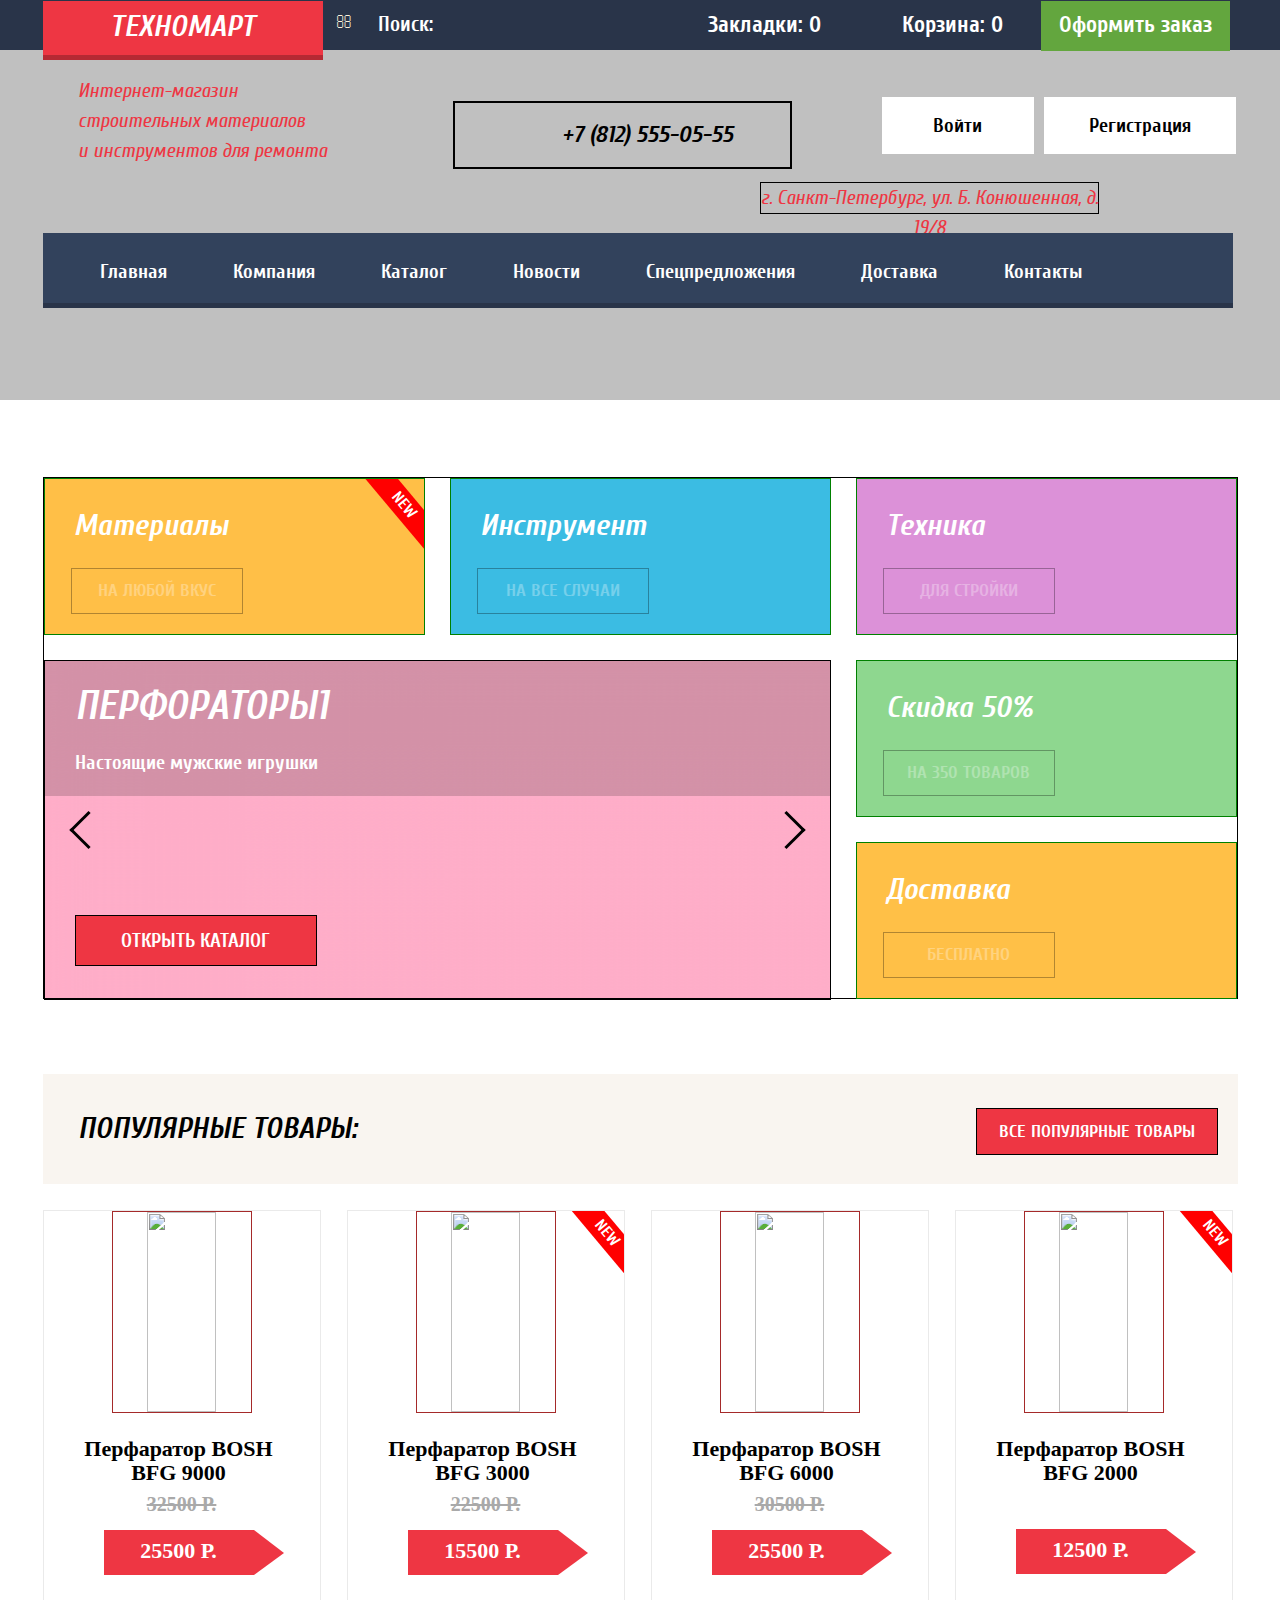
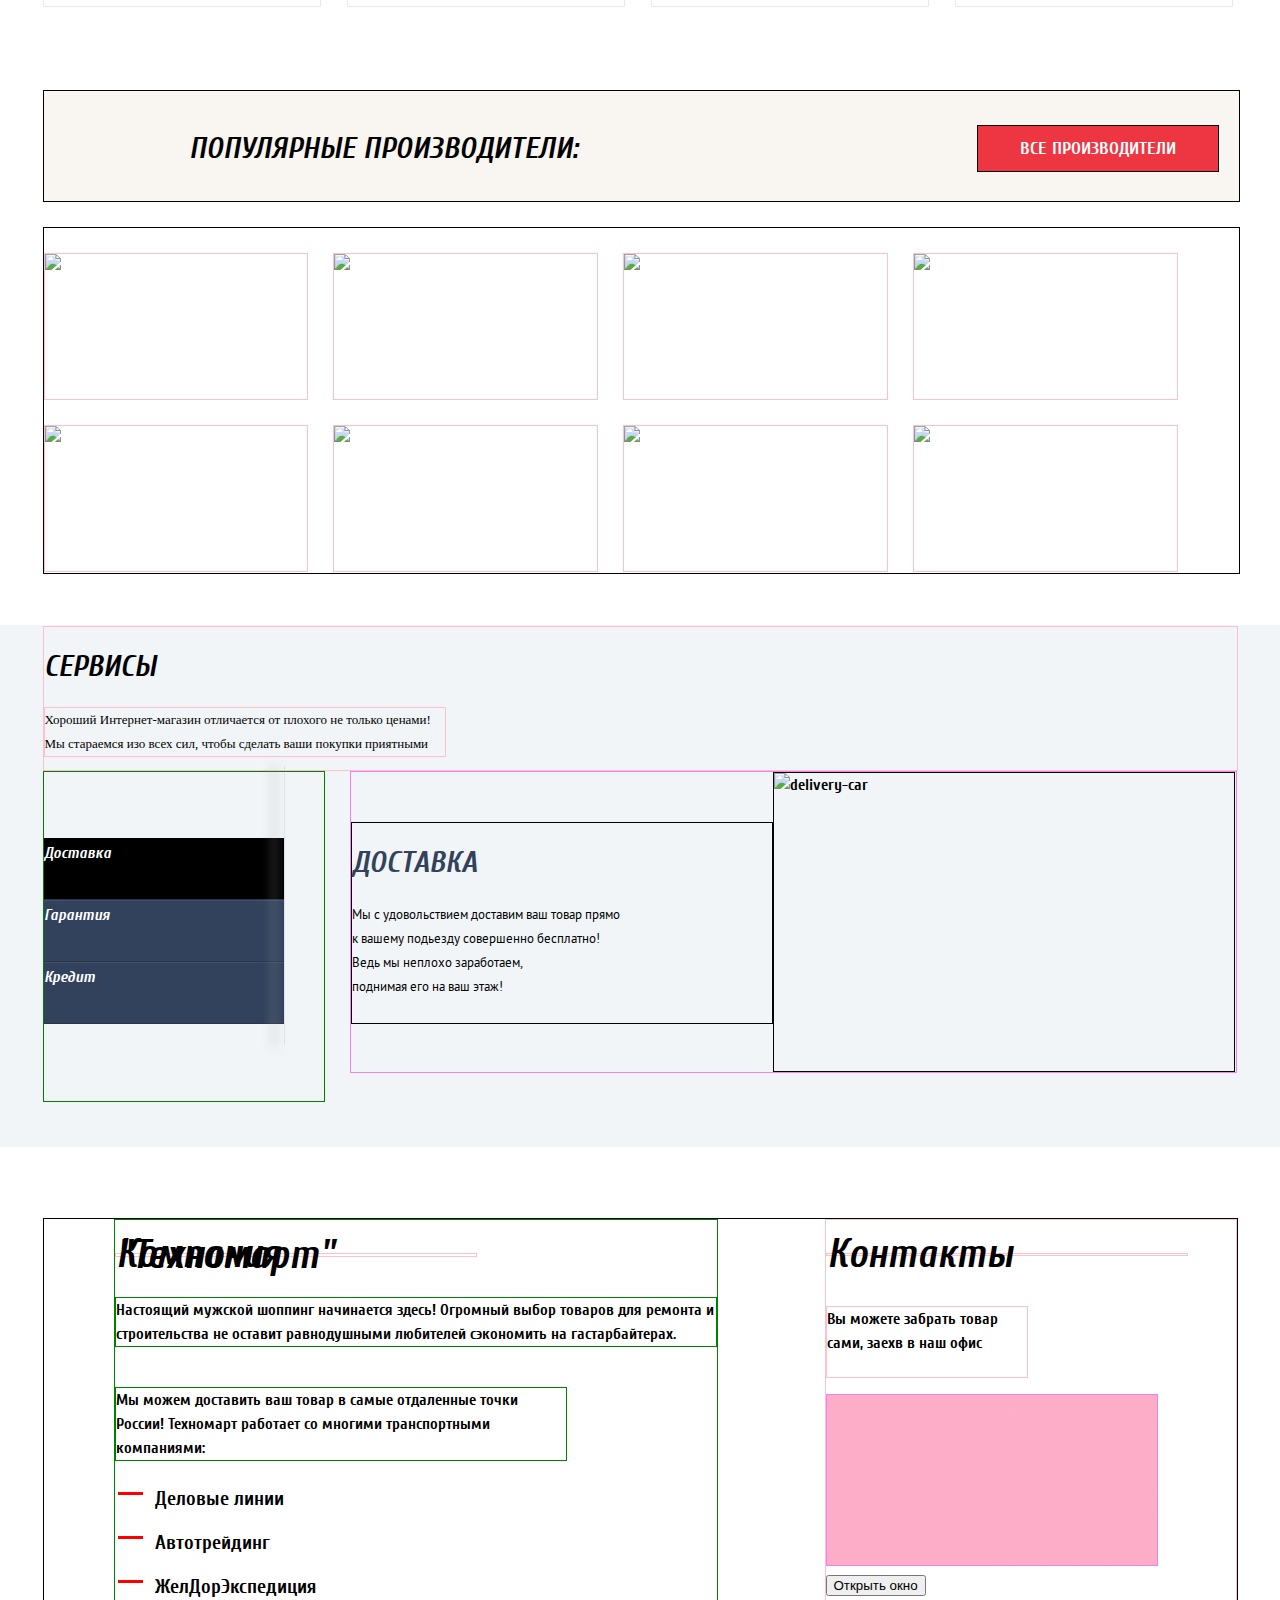
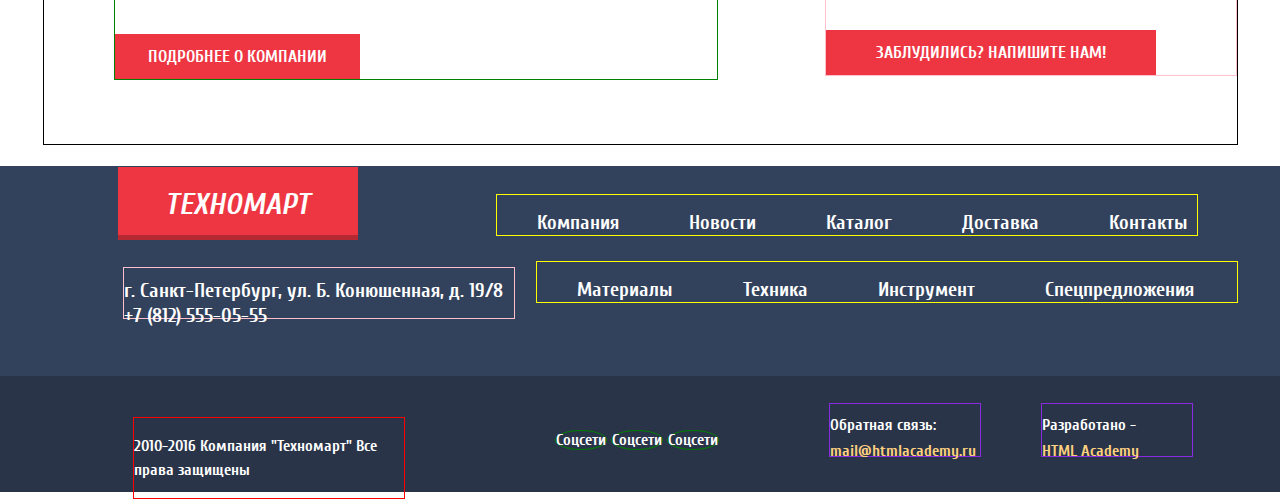
==== commit 78032d2e: "config" ====
--- a/index.html
+++ b/index.html
@@ -111,9 +111,7 @@
 							<div class="carousel-back">
 								<h2>Перфораторы1</h2>
 								<p>Настоящие мужские игрушки</p>
-								<div class="open-catalog">
-									<a href="">Открыть каталог</a>
-								</div>
+								<div class="open-catalog"><a href="">Открыть каталог</a></div>
 							</div>
 							<a class="arrow arrow-prev" href="#item-3"></a>
 							<a class="arrow arrow-next" href="#item-2"></a>
@@ -124,9 +122,7 @@
 							<div class="carousel-back">
 								<h2>Перфораторы2</h2>
 								<p>Настоящие мужские игрушки</p>
-								<div class="open-catalog">
-									<a href="">Открыть каталог</a>
-								</div>
+								<div class="open-catalog"><a href="">Открыть каталог</a></div>
 							</div>
 							<a class="arrow arrow-prev" href="#item-1"></a>
 							<a class="arrow arrow-next" href="#item-3"></a>
@@ -137,9 +133,7 @@
 							<div class="carousel-back">
 								<h2>Перфораторы3</h2>
 								<p>Настоящие мужские игрушки</p>
-								<div class="open-catalog">
-									<a href="">Открыть каталог</a>
-								</div>
+								<div class="open-catalog"><a href="">Открыть каталог</a></div>
 							</div>
 							<a class="arrow arrow-prev" href="#item-2"></a>
 							<a class="arrow arrow-next" href="#item-1"></a>
@@ -232,8 +226,8 @@
 					<div class="services">
 						<h2>Сервисы</h2>
 						<p>
-							Хороший Интернет-магазин отличается от плохого не только ценами!
-							Мы стараемся изо всех сил, чтобы сделать ваши покупки приятными
+							Хороший Интернет-магазин отличается от плохого не только ценами! Мы
+							стараемся изо всех сил, чтобы сделать ваши покупки приятными
 						</p>
 					</div>
 					<div class="services-table-block">
@@ -250,9 +244,8 @@
 						<div class="delivery-terms-text">
 							<h2>Доставка</h2>
 							<p>
-								Мы с удовольствием доставим ваш товар прямо<br />к вашему
-								подьезду совершенно бесплатно!<br />Ведь мы неплохо
-								заработаем,<br />
+								Мы с удовольствием доставим ваш товар прямо<br />к вашему подьезду
+								совершенно бесплатно!<br />Ведь мы неплохо заработаем,<br />
 								поднимая его на ваш этаж!
 							</p>
 						</div>
@@ -266,13 +259,13 @@
 					<div class="about">
 						<h2>Компания "Техномарт"</h2>
 						<p>
-							Настоящий мужской шоппинг начинается здесь! Огромный выбор товаров
-							для ремонта и строительства не оставит равнодушными любителей
-							сэкономить на гастарбайтерах.
+							Настоящий мужской шоппинг начинается здесь! Огромный выбор товаров для
+							ремонта и строительства не оставит равнодушными любителей сэкономить на
+							гастарбайтерах.
 						</p>
 						<p>
-							Мы можем доставить ваш товар в самые отдаленные точки России!
-							Техномарт работает со многими транспортными компаниями:
+							Мы можем доставить ваш товар в самые отдаленные точки России! Техномарт
+							работает со многими транспортными компаниями:
 						</p>
 						<ul>
 							<li>Деловые линии</li>
--- a/css/style.css
+++ b/css/style.css
@@ -1,413 +1,396 @@
-@font-face{
-    font-family:Cuprum;
-    src: url("/fonts/cuprum.woff"),
-    url("/fonts/cuprum.woff2");
-    font-weight: 400;
-    font-style: normal;
-}
-
-@font-face{
-    font-family:Cuprum;
-    src: url("/fonts/cuprumbold.woff"),
-    url("/fonts/cuprumbold.woff2");
-    font-weight: 400;
-    font-style: normal;
-}
-
-@font-face{
-    font-family:Cuprum;
-    src: url("/fonts/cuprumbolditalic.woff"),
-    url("/fonts/cuprumbolditalic.woff2");
-    font-weight: 700;
-    font-style: italc;
-}
-
-@font-face{
-    font-family:Cuprum;
-    src: url("/fonts/cuprumitalic.woff"),
-    url("/fonts/cuprumitalic.woff2");
-    font-weight: 400;
-    font-style: italic;
-}
-
-
-@font-face{
-    font-family: PtSans;
-    src: url("/fonts/ptsans.woff"),
-    url("/fonts/ptsans.woff2");
-    font-weight: 400;
-    font-style: normal;
-}
-
-
-@font-face{
-    font-family: PtSans;
-    src: url("/fonts/ptsansbold.woff"),
-    url("/fonts/ptsansbold.woff2");
-    font-weight: 700;
-    font-style: normal;
+@font-face {
+  font-family: Cuprum;
+  src: url("/fonts/cuprum.woff"), url("/fonts/cuprum.woff2");
+  font-weight: 400;
+  font-style: normal;
+}
+
+@font-face {
+  font-family: Cuprum;
+  src: url("/fonts/cuprumbold.woff"), url("/fonts/cuprumbold.woff2");
+  font-weight: 400;
+  font-style: normal;
+}
+
+@font-face {
+  font-family: Cuprum;
+  src: url("/fonts/cuprumbolditalic.woff"), url("/fonts/cuprumbolditalic.woff2");
+  font-weight: 700;
+  font-style: italc;
+}
+
+@font-face {
+  font-family: Cuprum;
+  src: url("/fonts/cuprumitalic.woff"), url("/fonts/cuprumitalic.woff2");
+  font-weight: 400;
+  font-style: italic;
+}
+
+@font-face {
+  font-family: PtSans;
+  src: url("/fonts/ptsans.woff"), url("/fonts/ptsans.woff2");
+  font-weight: 400;
+  font-style: normal;
+}
+
+@font-face {
+  font-family: PtSans;
+  src: url("/fonts/ptsansbold.woff"), url("/fonts/ptsansbold.woff2");
+  font-weight: 700;
+  font-style: normal;
 }
 
 body {
-	min-width: 1240px;
-	margin: 0;
-	padding: 0;
-	font-size: 16px;
-	line-height: 24px;
-	font-family: Cuprum;
-}
-
-body a{
-    text-decoration: none;
-}
-
-.container{
-    width:1195px;
-    position: relative;
-    top:0;
-    bottom:0;
-    left:0;
-    right:0;
-    margin:auto;
-}
-
-.up-header{
-    background: #293449;
-    height:50px;
-}
-
-
-.checkout{
-    width:189px;
-    text-align: center;
-    float:left;
-    padding-top:12px;
-    padding-bottom: 12px;
-    background:#63A63E;
-}
-
-.checkout a{
-    text-decoration:none;
-    color:white;
-    font-family: Cuprum;
-    font-size:23px;
-}
-.bookmarks{
-    width:200px;
-    text-align: center;
-    padding-top:12px;
-    padding-bottom:12px;
-    float:left;
-}
-
-.bookmarks a{
-    text-decoration:none;
-    color:white;
-    font-family: Cuprum;
-    font-size:23px;
-}
-
-
-
-.basket{
-    width:176px;
-    text-align: center;
-    padding-top:12px;
-    padding-bottom:12px;
-    float:left;
-}
-
-.basket a{
-    text-decoration:none;
-    color:white;
-    font-family: Cuprum;
-    font-size:23px;
-}
-
-.search{
-    float:left;
-}
-
-.search input{
-    width:300px;
-    height:45px;
+  min-width: 1240px;
+  margin: 0;
+  padding: 0;
+  font-size: 16px;
+  line-height: 24px;
+  font-family: Cuprum;
+}
+
+body a {
+  text-decoration: none;
+  color: white;
+}
+
+.container {
+  width: 1195px;
+  position: relative;
+  top: 0;
+  bottom: 0;
+  left: 0;
+  right: 0;
+  margin: auto;
+}
+
+.up-header {
+  background: #293449;
+  height: 50px;
+}
+
+.checkout {
+  width: 189px;
+  text-align: center;
+  float: left;
+  padding-top: 12px;
+  padding-bottom: 12px;
+  background: #63a63e;
+}
+
+.checkout a {
+  text-decoration: none;
+  color: white;
+  font-family: Cuprum;
+  font-size: 23px;
+}
+.bookmarks {
+  width: 200px;
+  text-align: center;
+  padding-top: 12px;
+  padding-bottom: 12px;
+  float: left;
+}
+
+.bookmarks a {
+  text-decoration: none;
+  color: white;
+  font-family: Cuprum;
+  font-size: 23px;
+}
+
+.basket {
+  width: 176px;
+  text-align: center;
+  padding-top: 12px;
+  padding-bottom: 12px;
+  float: left;
+}
+
+.basket a {
+  text-decoration: none;
+  color: white;
+  font-family: Cuprum;
+  font-size: 23px;
+}
+
+.search {
+  float: left;
+}
+
+.search input {
+  width: 300px;
+  height: 45px;
 }
 
 /* search */
 
-.search-form{
-    float:left;
-    width:342px;
-}
-
-.search-form input, .search-form button {
-    outline: none;
-    background: transparent;
+.search-form {
+  float: left;
+  width: 342px;
+}
+
+.search-form input,
+.search-form button {
+  outline: none;
+  background: transparent;
 }
 .search-form input {
-    width: 300px;
-    height: 45px;
-    padding-left: 55px;
-    color:white;
-    font-size:20px;
-    font-family: Cuprum;
-    border:transparent;
+  width: 300px;
+  height: 45px;
+  padding-left: 55px;
+  color: white;
+  font-size: 20px;
+  font-family: Cuprum;
+  border: transparent;
 }
 .search-form button {
-    border: none;
-    height: 42px;
-    width: 42px;
-    position: absolute;
-    top: 0;
-    left: 280px;
-    cursor: pointer;
+  border: none;
+  height: 42px;
+  width: 42px;
+  position: absolute;
+  top: 0;
+  left: 280px;
+  cursor: pointer;
 }
 .search-form button:before {
-    content: "\f002";
-    font-size: 16px;
-    color: #F9F0DA;
-}
-
-.search-form input::-webkit-input-placeholder{
-    color:white;
-    font-family:Cuprum ;
-    font-size:21px;
+  content: "\f002";
+  font-size: 16px;
+  color: #f9f0da;
+}
+
+.search-form input::-webkit-input-placeholder {
+  color: white;
+  font-family: Cuprum;
+  font-size: 21px;
 }
 
 /* search */
 
-.home-button{
-    float:left;
-    background:#EE3643;
-    box-shadow:inset 0px -5px 0px rgba(0, 0, 0, 0.24);
-    text-align: center;
-    width:280px;
-    height:45px;
-    padding-top:14px
-}
-
-.home-button a{
-    text-decoration:none;
-    font-size: 30px;
-    font-weight: bold;
-    color:white;
-    text-transform:uppercase;
-}
-
-.header-background{
-    height:350px;
-}
-
-.container{
-    border:1px solid transparent;
-}
-
-.middle-header{
-    width:100%;
-    height:100%;
-    /* background: rgba(0, 0, 0, 0.0001); */
-    background:#F1F5F7;
-    height:350px;
-    /* float:left; */
-
-
-}
-
-.about-p{
-    position:absolute;
-    margin-top:10px;
-    float:left;
-    width:250px;
-    height:135px;
-    /* border:1px solid black; */
-    margin-top:25px;
-    margin-left:35px;
-}
-
-.middle-header p{
-    font-family: Cuprum;
-    font-style:italic;
-    font-size:20px;
-    color:#EE3643;
-    line-height: 30px;
-    /* letter-spacing:1px; */
-}
-
-.header-phone{
-    border:2px solid black;
-    text-align: center;
-    width:285px;
-    padding-left:50px;
-    float:left;
-    margin-top:50px;
-    margin-bottom:140px;
-    margin-left:130px;
-}
-
-
-
-.enter{
-    border:1px solid transparent;
-    float:left;
-    margin-left:90px;
-    margin-top:45px;
-    width: 150px;
-    height:55px;
-    text-align:center;
-    line-height: 55px;
-    background:white;
-    
-}
-
-.enter a{
-    text-decoration: none;
-    font-size:20px;
-    color:black;
-}
-
-.registration{
-    text-align:center;
-    line-height: 55px;
-    margin-top:45px;
-    margin-left:10px;
-    width: 190px;
-    height:55px;
-    border:1px solid transparent;
-    float:left;
-    background:white;
-}
-
-.registration a{
-    text-decoration:none;
-    font-size:20px;
-    color:black;
-}
-
-.adress{
-    position: absolute;
-    float:left;
-    width:337px;
-    height:30px;
-    line-height: 1px;;
-    margin-top:130px;
-    margin-left:760px;
-    text-align:center;
-    border:1px solid black;
-
-}
-
-.adress h1{
-    font-size:14px;
-}
-
-.bottom-header{
-    width:1190px;
-    margin-top:170px;
-    padding-bottom:110px;
-    padding-top:10px;
-}
-
-.bottom-header ul{
-    position: relative;
-    bottom:65px;
-    float:left;
-    list-style-type: none;
-    color:white;
-
-}
-
-.bottom-header li{
-    float:left;
-    padding-left:17px;
-    font-size:20px;
-}
-
-.bottom-header li:not(:first-child){
-    padding-left:66px;
-}
-
-.bottom-header a{
-    text-decoration: none;
-    color: white;
-}
-
-
-.bottom-header-block{
-    width:1190px;
-    height:75px;
-    background:#32425C;
-    box-shadow: inset 0px -5px 0px #293449;
+.home-button {
+  float: left;
+  background: #ee3643;
+  box-shadow: inset 0px -5px 0px rgba(0, 0, 0, 0.24);
+  text-align: center;
+  width: 280px;
+  height: 45px;
+  padding-top: 14px;
+}
+
+.home-button a {
+  text-decoration: none;
+  font-size: 30px;
+  font-weight: bold;
+  color: white;
+  text-transform: uppercase;
+}
+
+.header-background {
+  height: 350px;
+}
+
+.container {
+  border: 1px solid transparent;
+}
+
+.middle-header {
+  width: 100%;
+  height: 100%;
+  /* background: rgba(0, 0, 0, 0.0001); */
+  background: silver;
+  height: 350px;
+  /* float:left; */
+}
+
+.about-p {
+  position: absolute;
+  margin-top: 10px;
+  float: left;
+  width: 250px;
+  height: 135px;
+  /* border:1px solid black; */
+  margin-top: 25px;
+  margin-left: 35px;
+}
+
+.middle-header p {
+  font-family: Cuprum;
+  font-style: italic;
+  font-size: 20px;
+  color: #ee3643;
+  line-height: 30px;
+  /* letter-spacing:1px; */
+}
+
+.header-phone {
+  border: 2px solid black;
+  text-align: center;
+  width: 285px;
+  padding-left: 50px;
+  float: left;
+  margin-top: 50px;
+  margin-bottom: 140px;
+  margin-left: 130px;
+}
+
+.enter {
+  border: 1px solid transparent;
+  float: left;
+  margin-left: 90px;
+  margin-top: 45px;
+  width: 150px;
+  height: 55px;
+  text-align: center;
+  line-height: 55px;
+  background: white;
+}
+
+.enter a {
+  text-decoration: none;
+  font-size: 20px;
+  color: black;
+}
+
+.registration {
+  text-align: center;
+  line-height: 55px;
+  margin-top: 45px;
+  margin-left: 10px;
+  width: 190px;
+  height: 55px;
+  border: 1px solid transparent;
+  float: left;
+  background: white;
+}
+
+.registration a {
+  text-decoration: none;
+  font-size: 20px;
+  color: black;
+}
+
+.adress {
+  position: absolute;
+  float: left;
+  width: 337px;
+  height: 30px;
+  line-height: 1px;
+  margin-top: 130px;
+  margin-left: 760px;
+  text-align: center;
+  border: 1px solid black;
+}
+
+.adress h1 {
+  font-size: 14px;
+}
+
+.bottom-header {
+  width: 1190px;
+  margin-top: 170px;
+  padding-bottom: 110px;
+  padding-top: 10px;
+}
+
+.bottom-header ul {
+  position: relative;
+  bottom: 65px;
+  float: left;
+  list-style-type: none;
+  color: white;
+}
+
+.bottom-header li {
+  float: left;
+  padding-left: 17px;
+  font-size: 20px;
+}
+
+.bottom-header li:not(:first-child) {
+  padding-left: 66px;
+}
+
+.bottom-header a {
+  text-decoration: none;
+  color: white;
+}
+
+.bottom-header-block {
+  width: 1190px;
+  height: 75px;
+  background: #32425c;
+  box-shadow: inset 0px -5px 0px #293449;
 }
 
 /* header */
 
 /* sections */
 
-.sections{
-    border:1px solid black;
-    height:520px;
-    margin-top:76px;   
-}
-.sections-box{
-    float:left;
-    border:1px solid green;
-    width:379px;
-    height:155px;
-}
-
-.sections-box:not(:first-child){
-    margin-left:25px;
-}
-
-.materials{
-    background:#FFBF47;
-    overflow: hidden;
-}
-
-.materials .term-action{
-    /* background: #FFFFFF; */
-    opacity:0.3;
-}
-
-.instruments{
-    background:#3BBCE3;
-}
-
-.instruments .term-action{
-    /* background: #FFFFFF; */
-    mix-blend-mode: normal;
-    opacity:0.3;
-}
-
-.vehicles{
-    background:#DC91D8;
-}
-
-.vehicles .term-action{
-     /* background: #FFFFFF; */
-    opacity:0.3;
-}
-
-.discount{
-    background:#8ED78F;
-    float:right;
-    margin-top:25px;
-    margin-bottom:25px;
-}
-
-.discount .term-action{
-    /* background: #FFFFFF; */
-    opacity:0.3;
-}
-
-.delivery{
-    background:#FFC047;
-    float:right;
-}
-
-.delivery .term-action{
-    /* background: #FFFFFF; */
-    opacity:0.3;
+.sections {
+  border: 1px solid black;
+  height: 520px;
+  margin-top: 76px;
+}
+.sections-box {
+  float: left;
+  border: 1px solid green;
+  width: 379px;
+  height: 155px;
+}
+
+.sections-box:not(:first-child) {
+  margin-left: 25px;
+}
+
+.materials {
+  background: #ffbf47;
+  overflow: hidden;
+}
+
+.materials .term-action {
+  /* background: #FFFFFF; */
+  opacity: 0.3;
+}
+
+.instruments {
+  background: #3bbce3;
+}
+
+.instruments .term-action {
+  /* background: #FFFFFF; */
+  mix-blend-mode: normal;
+  opacity: 0.3;
+}
+
+.vehicles {
+  background: #dc91d8;
+}
+
+.vehicles .term-action {
+  /* background: #FFFFFF; */
+  opacity: 0.3;
+}
+
+.discount {
+  background: #8ed78f;
+  float: right;
+  margin-top: 25px;
+  margin-bottom: 25px;
+}
+
+.discount .term-action {
+  /* background: #FFFFFF; */
+  opacity: 0.3;
+}
+
+.delivery {
+  background: #ffc047;
+  float: right;
+}
+
+.delivery .term-action {
+  /* background: #FFFFFF; */
+  opacity: 0.3;
 }
 /* .delivery{
     position: absolute;
@@ -417,160 +400,156 @@
     margin-top:363px;
 } */
 
-
-
-.carousel{
-    float:left;
-    border:1px solid black;
-    margin-top:25px;
-    width: 785px;
-    height:338px;
-}
-
-.sections h3{
-    color: #FFFFFF;
-    font-family: Cuprum;
-    font-size:30px;
-    margin-top:35px;
-    margin-left:29px;
-}
-
-.term-action{
-    border:1px solid black;
-    margin-bottom:30px;
-    width:170px;
-    margin-left:26px;
-    /* height:45px; */
-    text-align: center;
-    padding-top:10px;
-    padding-bottom: 10px;
-}
-
-.term-action a{
-    text-decoration: none;
-    font-family: Cuprum;
-    font-size: 18px;
-    text-transform: uppercase;
-    color:#FFFFFF;
+.carousel {
+  float: left;
+  border: 1px solid black;
+  margin-top: 25px;
+  width: 785px;
+  height: 338px;
+}
+
+.sections h3 {
+  color: #ffffff;
+  font-family: Cuprum;
+  font-size: 30px;
+  margin-top: 35px;
+  margin-left: 29px;
+}
+
+.term-action {
+  border: 1px solid black;
+  margin-bottom: 30px;
+  width: 170px;
+  margin-left: 26px;
+  /* height:45px; */
+  text-align: center;
+  padding-top: 10px;
+  padding-bottom: 10px;
+}
+
+.term-action a {
+  text-decoration: none;
+  font-family: Cuprum;
+  font-size: 18px;
+  text-transform: uppercase;
+  color: #ffffff;
 }
 
 /* carousel */
 
 .carousel-wrapper {
-    /* height: 400px; */
-    position: relative;
-    /* width: 800px; */
-    /* margin: 0 auto; */
+  /* height: 400px; */
+  position: relative;
+  /* width: 800px; */
+  /* margin: 0 auto; */
 }
 .carousel-item {
-    position: absolute;
-    top: 0;
-    bottom: 0;
-    left: 0;
-    right: 0;
-    /* padding-bottom:190px; */
-    opacity: 0;
-    transition: all 0.5s ease-in-out;
+  position: absolute;
+  top: 0;
+  bottom: 0;
+  left: 0;
+  right: 0;
+  /* padding-bottom:190px; */
+  opacity: 0;
+  transition: all 0.5s ease-in-out;
 }
 .arrow {
-    border: solid black;
-    border-width: 0 3px 3px 0;
-    display: inline-block;
-    padding: 12px;
+  border: solid black;
+  border-width: 0 3px 3px 0;
+  display: inline-block;
+  padding: 12px;
 }
 
 .arrow-prev {
-    left: 30px;
-    position: absolute;
-    top: 50%;
-    transform: translateY(-50%) rotate(135deg);
+  left: 30px;
+  position: absolute;
+  top: 50%;
+  transform: translateY(-50%) rotate(135deg);
 }
 
 .arrow-next {
-    right: 30px;
-    position: absolute;
-    top: 50%;
-    transform: translateY(-50%) rotate(-45deg);
+  right: 30px;
+  position: absolute;
+  top: 50%;
+  transform: translateY(-50%) rotate(-45deg);
 }
 
 .light {
-    color: white;
+  color: white;
 }
 
 @media (max-width: 480px) {
-    .arrow,
-    .light .arrow {
-        background-size: 10px;
-        background-position: 10px 50%;
-    }
+  .arrow,
+  .light .arrow {
+    background-size: 10px;
+    background-position: 10px 50%;
+  }
 }
 
 [id^="item"] {
-    display: none;
+  display: none;
 }
 
 .item-1 {
-    z-index: 2;
-    opacity: 1;
-    /* background: url("roseback.png"); */
+  z-index: 2;
+  opacity: 1;
+  /* background: url("roseback.png"); */
 }
 
 *:target ~ .item-1 {
-    opacity: 0;
+  opacity: 0;
 }
 
 #item-1:target ~ .item-1 {
-    opacity: 1;
+  opacity: 1;
 }
 
 #item-2:target ~ .item-2,
 #item-3:target ~ .item-3 {
-    z-index: 3;
-    opacity: 1;
+  z-index: 3;
+  opacity: 1;
 }
 
 .carousel-back {
-    width: 100%;
-    height:135px;
-    position: absolute;
-    top: 0;
-    background-color: #1414142f;
-    
-}
-
-.carousel-back h2{
-    font-family:Cuprum;
-    color: white;
-    font-size:40px;
-    text-transform: uppercase;
-    margin-left:30px;
-
-}
-
-.carousel-back p{
-    font-family:Cuprum;
-    color:white;
-    font-size:20px;
-    margin-left:30px;
-}
-
-.open-catalog{
-    border:1px solid black;
-    width:240px;
-    height:49px;
-    background:#EE3643;
-    margin-top:140px;
-    margin-left:30px;
-    text-align: center;
-}
-
-.open-catalog a{
-    font-family:Cuprum;
-    line-height:50px;
-    text-decoration:none;
-    color:white;
-    font-size:20px;
-    text-transform: uppercase;
+  width: 100%;
+  height: 135px;
+  position: absolute;
+  top: 0;
+  background-color: #1414142f;
+}
+
+.carousel-back h2 {
+  font-family: Cuprum;
+  color: white;
+  font-size: 40px;
+  text-transform: uppercase;
+  margin-left: 30px;
+}
+
+.carousel-back p {
+  font-family: Cuprum;
+  color: white;
+  font-size: 20px;
+  margin-left: 30px;
+}
+
+.open-catalog {
+  border: 1px solid black;
+  width: 240px;
+  height: 49px;
+  background: #ee3643;
+  margin-top: 140px;
+  margin-left: 30px;
+  text-align: center;
+}
+
+.open-catalog a {
+  font-family: Cuprum;
+  line-height: 50px;
+  text-decoration: none;
+  color: white;
+  font-size: 20px;
+  text-transform: uppercase;
 }
 
 /* .item-1 {
@@ -586,623 +565,605 @@
     background-size: cover;
 } */
 
-.carousel img{
-    width:785px;
-    height:337px;
-    
-}
-
+.carousel img {
+  width: 785px;
+  height: 337px;
+}
 
 /* carousel */
 
-
-.popular-goods{
-    background:#F9F5F0;
-    height:110px;
-    margin-top:75px;
-}
-
-.popular-goods h2{
-    float:left;
-    font-family: Cuprum;
-    font-size:30px;
-    margin-left:35px;
-    line-height:60px;
-    text-transform: uppercase;
-}
-
-.popular-goods-button{
-    float:right;
-    text-align:center;
-    border:1px solid black;
-    width:240px;
-    height:45px;
-    background:#EE3643;
-    margin-top:34px;
-    margin-right:20px;
-    line-height:45px;
-}
-
-.popular-goods a{
-    text-transform:uppercase;
-    text-decoration: none;
-    color:white;
-    font-family:Cuprum;
-    font-size:18px;
-}
-
-.assortment{
-    width:100%;
-    height:395px;
-    margin-top:26px;
-
-}
-
-.good{
-    border:1px solid #EAEAEA;
-    float:left;
-    width:276px;
-    height:395px;
-    text-align: center;
-    font-family: PT Sans;
-    overflow: hidden;
-
-
-}
-
-.good:not(:first-child){
-    margin-left:26px;
-}
-
-.out-ticket{
-    position:relative
-}
-
-.ticket{
-    position: absolute;
-    width:100px;
-    height:25px;
-    background:red;
-    transform: rotate(50deg);
-    margin-left:209px;
-    margin-top:10px;
-    text-align: center;
-    color:white;
-    line-height:25px;
-    font-family: Cuprum;
-    text-transform:uppercase
-}
-
-.materials .ticket{
-    margin-left:309px;
-    margin-top:-75px;
-    margin-bottom:30px;
-}
-
-.good img{
-    border: 1px solid brown;
-    width:50%;
-    height:200px;
-}
-
-.good h2{
-    /* border:1px solid black; */
-    width:200px;
-    margin-left:35px;
-    font-size:22px;
-}
-
-.previus-price{
-    font-size:20px;
-    line-height: 1px;
-    font-weight:bold;
-    align-items: center;
-    text-align:center;
-    text-decoration-line:line-through;
-    text-transform:uppercase;
-    color:#A9A9A9;
-}
-
-.actual-price{
-    /* border:1px solid #EE3643; */
-    background:#EE3643;
-    margin-top:25px;
-    margin-left:60px;
-    text-align:center;
-    height:45px;
-    width:150px;
-    font-weight: bold;
-    font-size:22px;
-    line-height:42px;
-    float:left;
-    color:white;
-}
-
-.triangle{
-    position:absolute;
-    margin-left:210px;
-    float:left;
-    margin-top:25px;
-    border-top: 23px solid transparent;
-    border-bottom: 22px solid transparent;
-    border-left: 30px solid #EE3643;
-}
-
-.popular-manufacturers{
-    border:1px solid black;
-    width:100%;
-    height:110px;
-    margin-top: 85px;
-    background:#F9F5F0;
-
-}
-
-.popular-manufacturers h2{
-    float:left;
-    margin-left:145px;
-    line-height:65px;
-    font-size:30px;
-    text-transform: uppercase;
-}
-
-.all-manufactures{
-    float:right;
-    text-align:center;
-    border:1px solid black;
-    width:240px;
-    height:45px;
-    background:#EE3643;
-    margin-top:34px;
-    margin-right:20px;
-    line-height:45px;
-}
-
-.all-manufactures a{
-    text-transform:uppercase;
-    text-decoration: none;
-    color:white;
-    font-size:18px;
-}
-
-.manufactures-icons{
-    border:1px solid black;
-    width: 100%;
-    height: 345px;
-    margin-top:25px;
-}
-
-.manufactures-icons a{
-    border:1px solid pink;
-    width:22%;
-    height:145px;
-    float:left;
-    margin-top:25px;
-}
-
-.manufactures-icons a:not(:nth-child(4n+1)){
-    margin-left:25px;
-}
-
-
-.services-block{
-    margin-top:50px;
-    background: #F1F5F7;
-    height:522px;
-}
-
-.services{
-    border: 1px solid pink;
-
-}
-
-.services h2{
-    font-size:30px;
-    line-height:30px;
-    text-transform:uppercase;
-}
-
-.services p{
-    font-family: PT Sans;
-    font-size:13px;
-    line-height:24px;   
-    width:400px;
-    border:1px solid pink;
-
-}
-
-.services-table-block{
-    float:left;
-    border:1px solid green;
-    width:280px;
-    height:279px;
-    padding-top:50px;
-    background: rgba(0, 0, 0, 0.0001);
-    mix-blend-mode: normal;
-    float:left;
-}
-
-
-.services-table::after{
-    content: "";
-    position:absolute;
-    border-right:1px solid #aaaaaa;
-    width:1px;
-    height:279px;
-    top:140px;
-    left:240px;
-    opacity: 0.25;
-    mix-blend-mode: normal;
-    background: rgba(0, 0, 0, 0.0001);
-    box-shadow: -10px 0px 10px 2px #aaaaaa;
-
-}
-
-.services-table ul{
-    float:left;
-    margin-left:-40px;;
-}
-
-.services-table li{
-    list-style-type:none;
-    width:240px;
-    height:61px;
-    font-weight:bold;
-    font-size:21;
-    line-height:30px;
-    align-items: center;
-    background-color:white;
-    box-shadow: 0px 1px 0px #FFFFFF;
-    opacity:1;
-    float:left;
-
-}
-
-.services-table li:not(:first-child){
-    background:#32425C;
-    border-top:1px solid #17202e5d;
-    color:white;
-    box-shadow: 0px 1px 0px #293449, inset 0px 1px 0px #405069;
-    opacity:1;
-}
-
-.services-table li:first-child{
-    color:black;
-    background: black;
-}
-
-.delivery-terms{
-    float:left;
-    margin-left:25px;
-    border:1px solid violet;
-    width: 885px;
-    height: 300px;
-}
-
-.delivery-terms-text{
-    float:left;
-    border:1px solid black;
-    width:420px;
-    height:200px;
-    margin-top:50px;
-}
-
-.delivery-terms h2{
-    font-size:30px;
-    line-height:30px;
-    text-transform: uppercase;
-    color:#32425C
-}
-
-.delivery-terms p{
-    font-family: PtSans;
-    font-size:13px;
-    line-height:24px;
-    width:313px;
-    height:99px; 
-}
-
-.delivery-terms img{
-    float:left;
-    border:1px solid black;
-    width:460px;
-    height:298px;
-}
-
-.about-contacts{
-    border:1px solid black;
-    height:525px;
-    margin-top:70px;
-    padding-left:70px;
-}
-
-.about{
-    float:left;
-    border: 1px solid green;
-    /* width:200px; */
-}
-
-.about-contacts h2{
-    font-weight: bold;
-    font-size:40px;
-    line-height:1px;
-}
-
-.about-contacts p{
-    border:1px solid green;
-    width:600px;
-    margin-top:40px;
-}
-
-.about-contacts p:nth-child(3){
-    width:450px;
-}
-
-.about-contacts li{
-    list-style-type: none;
-    font-size:20px;
-    line-height:44px;
-}
-
-.about-contacts li::before{
-    width:25px;
-    content: "";
-    left:0;
-    margin-left:75px;
-    margin-top:15px;
-    position: absolute;
-    border-top:3px solid red;
-}
-
-.more-about{
-    margin-top: 25px;
-    width:245px;
-    height:45px;
-    background:#EE3643;
-    text-align: center;
-}
-
-.more-about a{
-    color:white;
-    text-decoration: none;
-    line-height:45px;
-    font-size:17px;
-    text-transform: uppercase;
-
-}
-
-.contacts{
-    float:right;
-    border:1px solid pink;
-    width:410px;
-}
-
-
-.contacts p{
-    border:1px solid pink;
-    width:200px;
-    height:70px;
-    margin-top:50px;
-}
-
-.contacts img{
-    border: 1px solid violet;
-    width:330px;
-    height:170px;
+.popular-goods {
+  background: #f9f5f0;
+  height: 110px;
+  margin-top: 75px;
+}
+
+.popular-goods h2 {
+  float: left;
+  font-family: Cuprum;
+  font-size: 30px;
+  margin-left: 35px;
+  line-height: 60px;
+  text-transform: uppercase;
+}
+
+.popular-goods-button {
+  float: right;
+  text-align: center;
+  border: 1px solid black;
+  width: 240px;
+  height: 45px;
+  background: #ee3643;
+  margin-top: 34px;
+  margin-right: 20px;
+  line-height: 45px;
+}
+
+.popular-goods a {
+  text-transform: uppercase;
+  text-decoration: none;
+  color: white;
+  font-family: Cuprum;
+  font-size: 18px;
+}
+
+.assortment {
+  width: 100%;
+  height: 395px;
+  margin-top: 26px;
+}
+
+.good {
+  border: 1px solid #eaeaea;
+  float: left;
+  width: 276px;
+  height: 395px;
+  text-align: center;
+  font-family: PT Sans;
+  overflow: hidden;
+}
+
+.good:not(:first-child) {
+  margin-left: 26px;
+}
+
+.out-ticket {
+  position: relative;
+}
+
+.ticket {
+  position: absolute;
+  width: 100px;
+  height: 25px;
+  background: red;
+  transform: rotate(50deg);
+  margin-left: 209px;
+  margin-top: 10px;
+  text-align: center;
+  color: white;
+  line-height: 25px;
+  font-family: Cuprum;
+  text-transform: uppercase;
+}
+
+.materials .ticket {
+  margin-left: 309px;
+  margin-top: -75px;
+  margin-bottom: 30px;
+}
+
+.good img {
+  border: 1px solid brown;
+  width: 50%;
+  height: 200px;
+}
+
+.good h2 {
+  /* border:1px solid black; */
+  width: 200px;
+  margin-left: 35px;
+  font-size: 22px;
+}
+
+.previus-price {
+  font-size: 20px;
+  line-height: 1px;
+  font-weight: bold;
+  align-items: center;
+  text-align: center;
+  text-decoration-line: line-through;
+  text-transform: uppercase;
+  color: #a9a9a9;
+}
+
+.actual-price {
+  /* border:1px solid #EE3643; */
+  background: #ee3643;
+  margin-top: 25px;
+  margin-left: 60px;
+  text-align: center;
+  height: 45px;
+  width: 150px;
+  font-weight: bold;
+  font-size: 22px;
+  line-height: 42px;
+  float: left;
+  color: white;
+}
+
+.triangle {
+  position: absolute;
+  margin-left: 210px;
+  float: left;
+  margin-top: 25px;
+  border-top: 23px solid transparent;
+  border-bottom: 22px solid transparent;
+  border-left: 30px solid #ee3643;
+}
+
+.popular-manufacturers {
+  border: 1px solid black;
+  width: 100%;
+  height: 110px;
+  margin-top: 85px;
+  background: #f9f5f0;
+}
+
+.popular-manufacturers h2 {
+  float: left;
+  margin-left: 145px;
+  line-height: 65px;
+  font-size: 30px;
+  text-transform: uppercase;
+}
+
+.all-manufactures {
+  float: right;
+  text-align: center;
+  border: 1px solid black;
+  width: 240px;
+  height: 45px;
+  background: #ee3643;
+  margin-top: 34px;
+  margin-right: 20px;
+  line-height: 45px;
+}
+
+.all-manufactures a {
+  text-transform: uppercase;
+  text-decoration: none;
+  color: white;
+  font-size: 18px;
+}
+
+.manufactures-icons {
+  border: 1px solid black;
+  width: 100%;
+  height: 345px;
+  margin-top: 25px;
+}
+
+.manufactures-icons a {
+  border: 1px solid pink;
+  width: 22%;
+  height: 145px;
+  float: left;
+  margin-top: 25px;
+}
+
+.manufactures-icons a:not(:nth-child(4n + 1)) {
+  margin-left: 25px;
+}
+
+.services-block {
+  margin-top: 50px;
+  background: #f1f5f7;
+  height: 522px;
+}
+
+.services {
+  border: 1px solid pink;
+}
+
+.services h2 {
+  font-size: 30px;
+  line-height: 30px;
+  text-transform: uppercase;
+}
+
+.services p {
+  font-family: PT Sans;
+  font-size: 13px;
+  line-height: 24px;
+  width: 400px;
+  border: 1px solid pink;
+}
+
+.services-table-block {
+  float: left;
+  border: 1px solid green;
+  width: 280px;
+  height: 279px;
+  padding-top: 50px;
+  background: rgba(0, 0, 0, 0.0001);
+  mix-blend-mode: normal;
+  float: left;
+}
+
+.services-table::after {
+  content: "";
+  position: absolute;
+  border-right: 1px solid #aaaaaa;
+  width: 1px;
+  height: 279px;
+  top: 140px;
+  left: 240px;
+  opacity: 0.25;
+  mix-blend-mode: normal;
+  background: rgba(0, 0, 0, 0.0001);
+  box-shadow: -10px 0px 10px 2px #aaaaaa;
+}
+
+.services-table ul {
+  float: left;
+  margin-left: -40px;
+}
+
+.services-table li {
+  list-style-type: none;
+  width: 240px;
+  height: 61px;
+  font-weight: bold;
+  font-size: 21;
+  line-height: 30px;
+  align-items: center;
+  background-color: white;
+  box-shadow: 0px 1px 0px #ffffff;
+  opacity: 1;
+  float: left;
+}
+
+.services-table li:not(:first-child) {
+  background: #32425c;
+  border-top: 1px solid #17202e5d;
+  color: white;
+  box-shadow: 0px 1px 0px #293449, inset 0px 1px 0px #405069;
+  opacity: 1;
+}
+
+.services-table li:first-child {
+  color: black;
+  background: black;
+}
+
+.delivery-terms {
+  float: left;
+  margin-left: 25px;
+  border: 1px solid violet;
+  width: 885px;
+  height: 300px;
+}
+
+.delivery-terms-text {
+  float: left;
+  border: 1px solid black;
+  width: 420px;
+  height: 200px;
+  margin-top: 50px;
+}
+
+.delivery-terms h2 {
+  font-size: 30px;
+  line-height: 30px;
+  text-transform: uppercase;
+  color: #32425c;
+}
+
+.delivery-terms p {
+  font-family: PtSans;
+  font-size: 13px;
+  line-height: 24px;
+  width: 313px;
+  height: 99px;
+}
+
+.delivery-terms img {
+  float: left;
+  border: 1px solid black;
+  width: 460px;
+  height: 298px;
+}
+
+.about-contacts {
+  border: 1px solid black;
+  height: 525px;
+  margin-top: 70px;
+  padding-left: 70px;
+}
+
+.about {
+  float: left;
+  border: 1px solid green;
+  /* width:200px; */
+}
+
+.about-contacts h2 {
+  border: 1px solid pink;
+  width: 360px;
+  font-weight: bold;
+  font-size: 40px;
+  line-height: 1px;
+}
+
+.about-contacts p {
+  border: 1px solid green;
+  width: 600px;
+  margin-top: 40px;
+}
+
+.about-contacts p:nth-child(3) {
+  width: 450px;
+}
+
+.about-contacts li {
+  list-style-type: none;
+  font-size: 20px;
+  line-height: 44px;
+}
+
+.about-contacts li::before {
+  width: 25px;
+  content: "";
+  left: 0;
+  margin-left: 75px;
+  margin-top: 15px;
+  position: absolute;
+  border-top: 3px solid red;
+}
+
+.more-about {
+  margin-top: 25px;
+  width: 245px;
+  height: 45px;
+  background: #ee3643;
+  text-align: center;
+}
+
+.more-about a {
+  color: white;
+  text-decoration: none;
+  line-height: 45px;
+  font-size: 17px;
+  text-transform: uppercase;
+}
+
+.contacts {
+  float: right;
+  border: 1px solid pink;
+  width: 410px;
+}
+
+.contacts p {
+  border: 1px solid pink;
+  width: 200px;
+  height: 70px;
+  margin-top: 50px;
+}
+
+.contacts img {
+  border: 1px solid violet;
+  width: 330px;
+  height: 170px;
 }
 /* 
 .contacts iframe{
     visibility: hidden;
 } */
 
-.popup{
-    display: none;
+.popup {
+  display: none;
 }
 
 /* modal */
 
-
 .modal {
-    display: none;
-    position: fixed;
-    /* z-index: 1;  */
-    padding-top: 100px; 
-    left: 0;
+  display: none;
+  position: fixed;
+  /* z-index: 1;  */
+  padding-top: 100px;
+  left: 0;
+  top: 0;
+  width: 100%;
+  height: 100%;
+  overflow: auto;
+  background-color: rgb(0, 0, 0);
+  background-color: rgba(0, 0, 0, 0.4);
+}
+
+.modal-content {
+  position: relative;
+  margin: auto;
+  padding: 0;
+  border: 5px solid grey;
+  width: 800px;
+  height: 500px;
+  animation-name: animatetop;
+  animation-duration: 0.4s;
+}
+
+@keyframes animatetop {
+  from {
+    top: -300px;
+    opacity: 0;
+  }
+  to {
     top: 0;
-    width: 100%; 
-    height: 100%; 
-    overflow: auto; 
-    background-color: rgb(0, 0, 0); 
-    background-color: rgba(0, 0, 0, 0.4);
-}
-
-.modal-content {
-    position: relative;
-    margin: auto;
-    padding: 0;
-    border:5px solid grey;
-    width: 800px;
-    height: 500px;
-    animation-name: animatetop;
-    animation-duration: 0.4s;
-}
-
-
-@keyframes animatetop {
-    from {
-        top: -300px;
-        opacity: 0;
-    }
-    to {
-        top: 0;
-        opacity: 1;
-    }
-}
-
-.modal-content iframe{
-    width:800px;
-    height:500px;
+    opacity: 1;
+  }
+}
+
+.modal-content iframe {
+  width: 800px;
+  height: 500px;
 }
 
 .close {
-    position: absolute;
-    color: red;
-    float: right;
-    font-size: 28px;
-    font-weight: bold;
-    right:0;
-    padding-top:25px;
-    font-size:100px;
+  position: absolute;
+  color: red;
+  float: right;
+  font-size: 28px;
+  font-weight: bold;
+  right: 0;
+  padding-top: 25px;
+  font-size: 100px;
 }
 
 .close:hover,
 .close:focus {
-    color:black;
-    text-decoration: none;
-    cursor: pointer;
+  color: black;
+  text-decoration: none;
+  cursor: pointer;
 }
 
 /* modal */
 
-.contact-us{
-    margin-top: 33px;
-    width:330px;
-    height:45px;
-    background:#EE3643;
-    text-align: center;
-}
-
-.contact-us a{
-    color:white;
-    text-decoration: none;
-    line-height:45px;
-    font-size:17px;
-    text-transform: uppercase;
-}
-
-.top-footer{
-    margin-top:20px;
-    background: #32425C;
-    height:210px;
+.contact-us {
+  margin-top: 33px;
+  width: 330px;
+  height: 45px;
+  background: #ee3643;
+  text-align: center;
+}
+
+.contact-us a {
+  color: white;
+  text-decoration: none;
+  line-height: 45px;
+  font-size: 17px;
+  text-transform: uppercase;
+}
+
+.top-footer {
+  margin-top: 20px;
+  background: #32425c;
+  height: 210px;
 }
 
 .top-footer-text {
-    margin-top:100px;
-    width:390px;
-    height: 50px;
-    line-height: 5px;
-    color:white;
-    border: 1px solid pink;
-    margin-left: 80px ;
-}
-
-.top-footer-text p{
-    font-size: 20px;
-
-}
-
-.top-footer .home-button{
-    margin-left:75px;
-    width:240px;
-    height: 59px;
-}
-
-.top-footer .home-button a{
-line-height: 47px;
-}
-
-
-.footer-nav-top{
-    position: relative;
-    float: right;
-    top:-125px;
-    right:40px;
-    border: 1px solid yellow;
-    width:700px;
-}
-.footer-nav-top li{
-    float:left;
-    list-style-type: none;
-    color: white;
-    font-size: 20px;
-}
-
-.footer-nav-top li:not(:first-child){
-    padding-left: 70px ;
-}
-
-.footer-nav-bottom{
-    position: relative;
-    float: right;
-    top:-100px;
-    border: 1px solid yellow;
-    width:700px;
-
-}
-
-.footer-nav-bottom li{
-    float:left;
-    list-style-type: none;
-    color: #FFD180;
-    font-size: 20px;
-}
-
-.footer-nav-bottom li:not(:first-child){
-    padding-left: 70px ;
+  margin-top: 100px;
+  width: 390px;
+  height: 50px;
+  line-height: 5px;
+  color: white;
+  border: 1px solid pink;
+  margin-left: 80px;
+}
+
+.top-footer-text p {
+  font-size: 20px;
+}
+
+.top-footer .home-button {
+  margin-left: 75px;
+  width: 240px;
+  height: 59px;
+}
+
+.top-footer .home-button a {
+  line-height: 47px;
+}
+
+.footer-nav-top {
+  position: relative;
+  float: right;
+  top: -125px;
+  right: 40px;
+  border: 1px solid yellow;
+  width: 700px;
+}
+.footer-nav-top li {
+  float: left;
+  list-style-type: none;
+  color: white;
+  font-size: 20px;
+}
+
+.footer-nav-top li:not(:first-child) {
+  padding-left: 70px;
+}
+
+.footer-nav-bottom {
+  position: relative;
+  float: right;
+  top: -100px;
+  border: 1px solid yellow;
+  width: 700px;
+}
+
+.footer-nav-bottom li {
+  float: left;
+  list-style-type: none;
+  color: #ffd180;
+  font-size: 20px;
+}
+
+.footer-nav-bottom li:not(:first-child) {
+  padding-left: 70px;
 }
 
 .bottom-footer {
-    background:#293449;
-    height:116px
-}
-
-.copyright{
-    float:left;
-    color:white;
-    border: 1px solid red;
-    width:270px;
-    margin-left: 90px;
-    margin-top:40px;
-}
-
-.social-network{
-    float:left;
-    margin-left:150px;
-    margin-top: 25px;
-}
-
-.social-network a{
-    border:1px solid green;
-    border-radius: 50%;
-}
-
-.call-back{
-    margin-left: 110px;
-    float: left;
-    border:1px solid blueviolet;
-    width:150px;
-    line-height: 10px;
-}
-
-.call-back p{
-    color:white;
-}
-
-.call-back a{
-    color:#FFD180;
-}
-
-.made-by{
-    float: left;
-    border:1px solid blueviolet;
-    width:150px;
-    line-height: 10px;
-    margin-left:60px;
-}
-
-.made-by p{
-    color:white;
-}
-
-.made-by a{
-    color:#FFD180;
-}
+  background: #293449;
+  height: 116px;
+}
+
+.copyright {
+  float: left;
+  color: white;
+  border: 1px solid red;
+  width: 270px;
+  margin-left: 90px;
+  margin-top: 40px;
+}
+
+.social-network {
+  float: left;
+  margin-left: 150px;
+  margin-top: 25px;
+}
+
+.social-network a {
+  border: 1px solid green;
+  border-radius: 50%;
+}
+
+.call-back {
+  margin-left: 110px;
+  float: left;
+  border: 1px solid blueviolet;
+  width: 150px;
+  line-height: 10px;
+}
+
+.call-back p {
+  color: white;
+}
+
+.call-back a {
+  color: #ffd180;
+}
+
+.made-by {
+  float: left;
+  border: 1px solid blueviolet;
+  width: 150px;
+  line-height: 10px;
+  margin-left: 60px;
+}
+
+.made-by p {
+  color: white;
+}
+
+.made-by a {
+  color: #ffd180;
+}
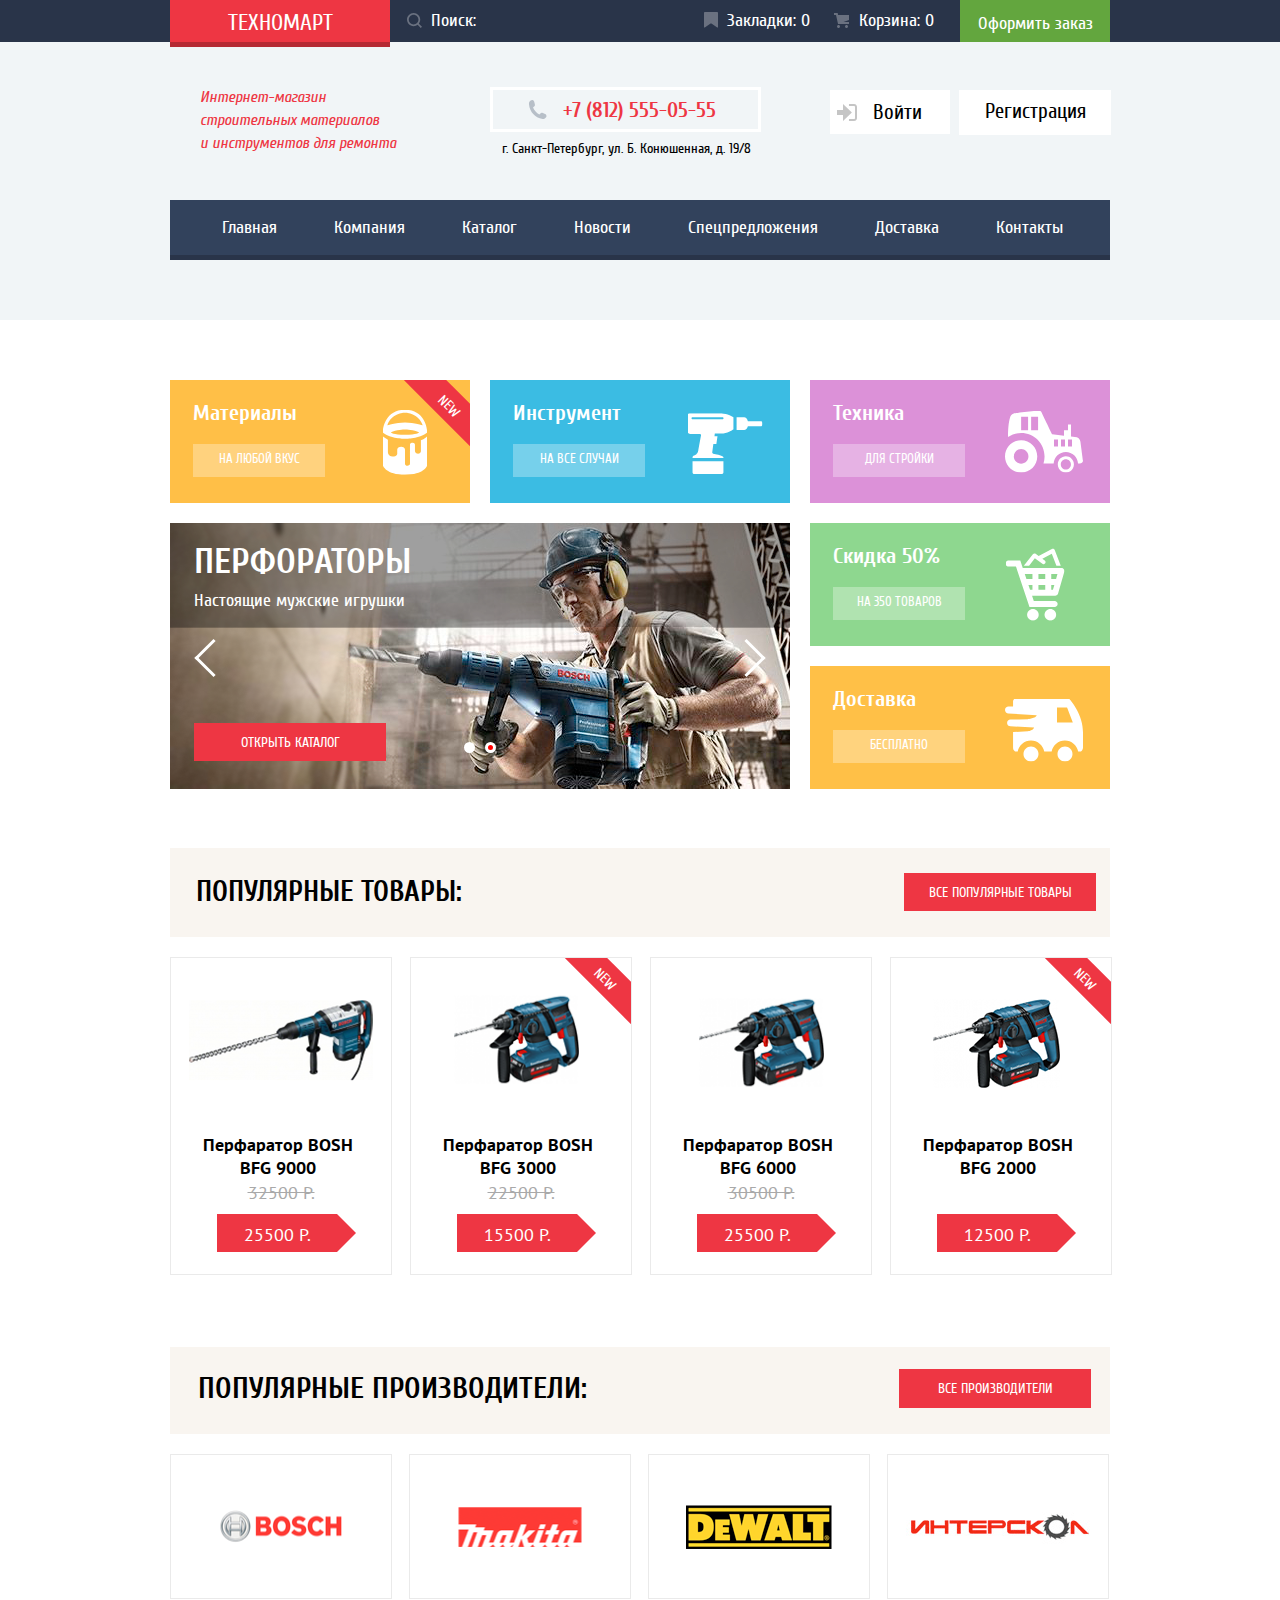
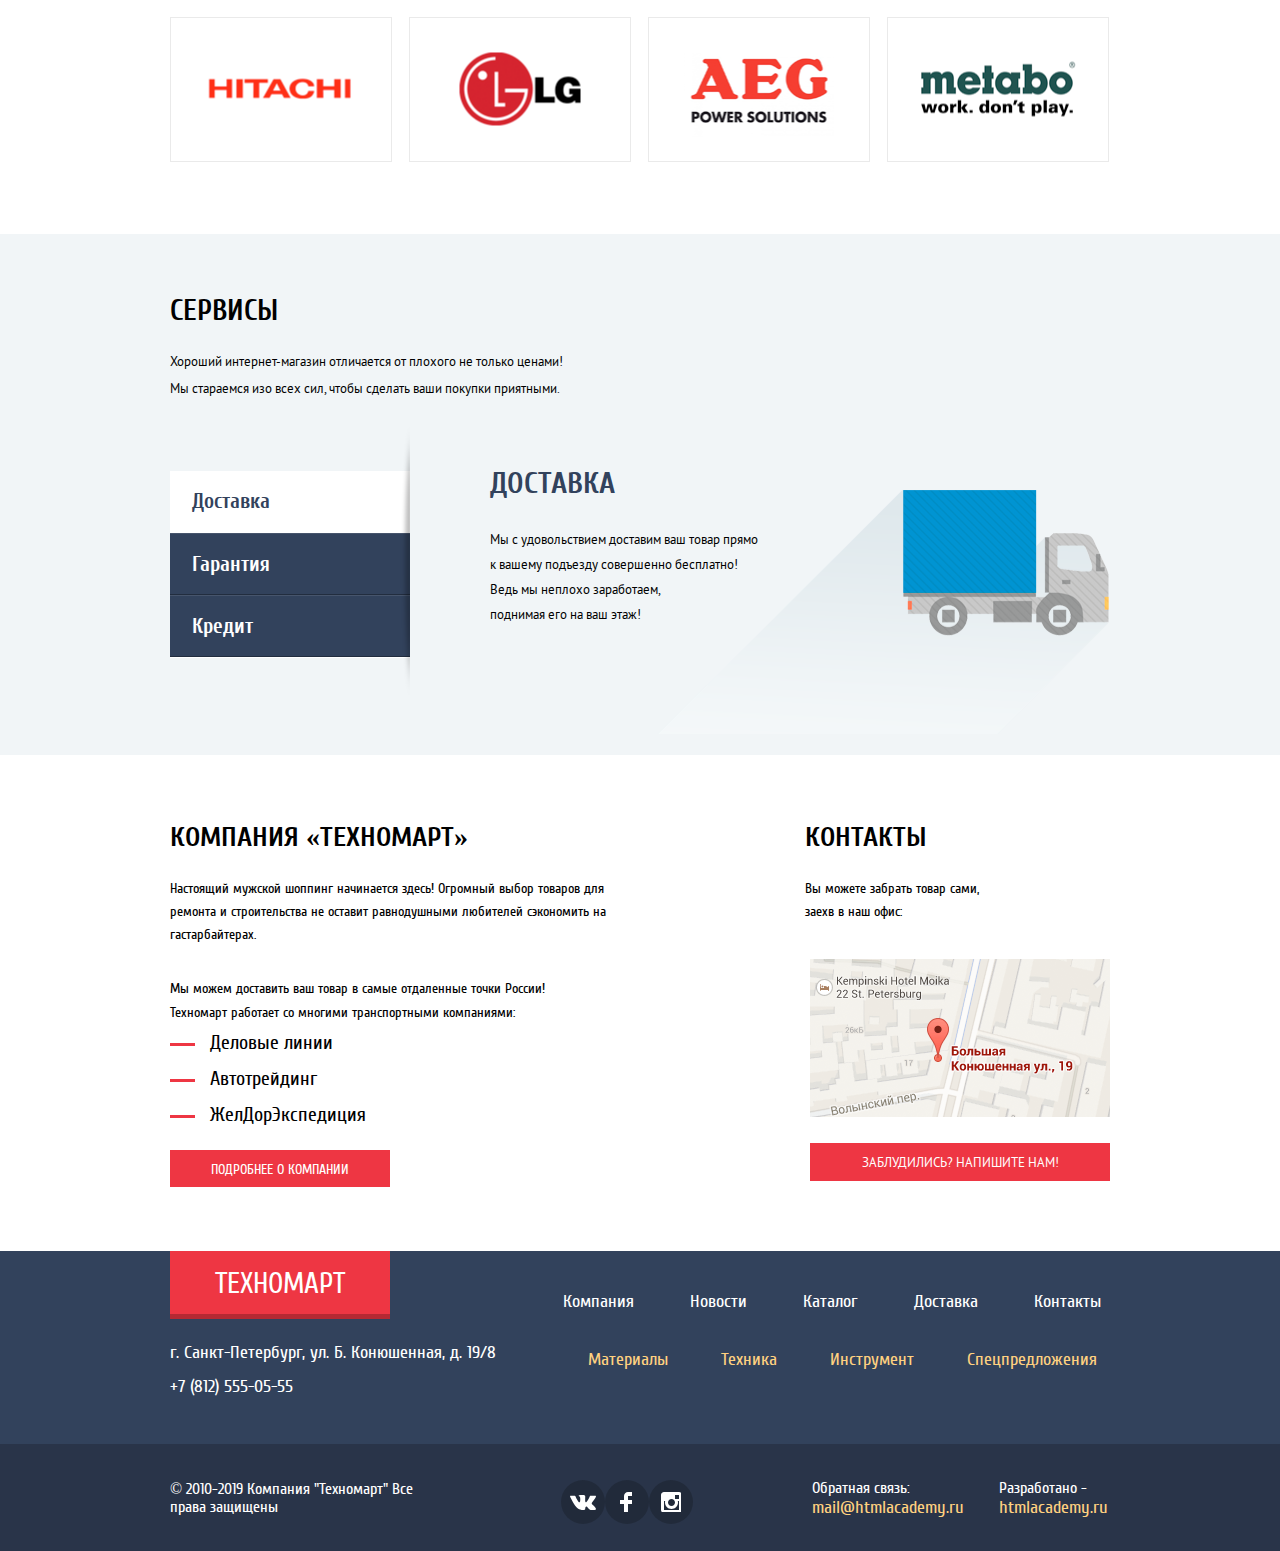
==== commit f266b815: "last fix" ====
--- a/index.html
+++ b/index.html
@@ -1,75 +1,74 @@
 <!DOCTYPE html>
-<html lang="en">
+<html lang="ru">
 	<head>
 		<meta charset="UTF-8" />
 		<meta name="viewport" content="width=device-width, initial-scale=1.0" />
-		<meta http-equiv="X-UA-Compatible" content="ie=edge" />
-		<link rel="stylesheet" href="css/style.css" />
-		<!-- <link rel="stylesheet" href="css/stylegrid.css" /> -->
-
-		<title>Technomart</title>
+		<title>Grid</title>
+		<link rel="stylesheet" href="css/indexGridStyle.css" />
 	</head>
 
 	<body>
 		<header>
 			<div class="up-header">
 				<div class="container">
-					<div class="home-button">
-						<a href="#">Техномарт</a>
-					</div>
-					<div class="search-form">
-						<form>
-							<input type="text" placeholder="Поиск:" />
-							<button type="submit"></button>
-						</form>
-					</div>
-
-					<div class="bookmarks">
-						<a href="#">Закладки: 0</a>
-					</div>
-					<div class="basket">
-						<a href="#">Корзина: 0</a>
-					</div>
-					<div class="checkout">
-						<a href="#">Оформить заказ</a>
-					</div>
-				</div>
-			</div>
-			<div class="middle-header">
+					<div class="top-header">
+						<div class="home-button">
+							<a href="MainPage.html">Техномарт</a>
+						</div>
+						<div class="search">
+							<div class="search-form">
+								<form>
+									<input type="text" placeholder="Поиск:" />
+									<button type="submit"></button>
+								</form>
+							</div>
+						</div>
+						<div class="bookmark">
+							<div class="bookmarks" id="bookmarksBlock">
+								<a href="#" id="bookmark_value">Закладки: 0</a>
+							</div>
+						</div>
+						<div class="basket" id="basketBlock">
+							<a href="emptypage.html" id="basket_value">Корзина: 0</a>
+						</div>
+						<div class="checkout">
+							<a href="emptypage.html">Оформить заказ</a>
+						</div>
+					</div>
+				</div>
+			</div>
+			<div class="middle-header-bg">
 				<div class="container">
-					<div class="">
+					<div class="middle-header">
 						<p class="about-p">
 							Интернет-магазин строительных материалов<br />
 							и инструментов для ремонта
 						</p>
-					</div>
-					<div class="header-phone">
-						<h2>+7 (812) 555-05-55</h2>
-					</div>
-				</div>
-				<p class="adress">г. Санкт-Петербург, ул. Б. Конюшенная, д. 19/8</p>
-
-				<div class="enter">
-					<a href="#">Войти</a>
-				</div>
-				<div class="registration">
-					<a href="#">Регистрация</a>
-				</div>
-				<div class="container">
-					<div class="bottom-header">
-						<div class="bottom-header-block">
-							<nav class="navbar">
-								<ul>
-									<li><a href="#">Главная</a></li>
-									<li><a href="#">Компания</a></li>
-									<li><a href="#">Каталог</a></li>
-									<li><a href="#">Новости</a></li>
-									<li><a href="#">Спецпредложения</a></li>
-									<li><a href="#">Доставка</a></li>
-									<li><a href="#">Контакты</a></li>
-								</ul>
-							</nav>
-						</div>
+						<div class="header-phone">
+							<h2>+7 (812) 555-05-55</h2>
+						</div>
+						<p class="adress">г. Санкт-Петербург, ул. Б. Конюшенная, д. 19/8</p>
+
+						<div class="reg-but">
+							<div class="enter">
+								<a href="authorization-page.html">Войти</a>
+							</div>
+							<div class="registration">
+								<a href="registration-page.html">Регистрация</a>
+							</div>
+						</div>
+
+						<nav class="header-navbar">
+							<ul>
+								<li><a href="MainPage.html">Главная</a></li>
+								<li><a href="emptypage.html">Компания</a></li>
+								<li><a href="catalog.html">Каталог</a></li>
+								<li><a href="emptypage.html">Новости</a></li>
+								<li><a href="emptypage.html">Спецпредложения</a></li>
+								<li><a href="emptypage.html">Доставка</a></li>
+								<li><a href="emptypage.html">Контакты</a></li>
+							</ul>
+						</nav>
 					</div>
 				</div>
 			</div>
@@ -78,79 +77,82 @@
 		<main>
 			<div class="container">
 				<section class="sections">
-					<span class="sections-box materials"
-						><h3>Материалы</h3>
+					<div class="sections-box materials">
+						<h3>Материалы</h3>
+						<img src="img/TechnomartIcons/icons/barell.svg" alt="" />
 						<div class="out-ticket">
 							<div class="ticket">new</div>
 						</div>
 						<div class="term-action">
-							<a href="#">На любой вкус</a>
-						</div>
-					</span>
-
-					<span class="sections-box instruments"
-						><h3>Инструмент</h3>
+							<a href="emptypage.html">На любой вкус</a>
+						</div>
+					</div>
+
+					<div class="sections-box instruments">
+						<h3>Инструмент</h3>
+						<img src="img/TechnomartIcons/icons/drillsvg.svg" alt="" />
 						<div class="term-action">
-							<a href="">На все случаи</a>
-						</div>
-					</span>
-
-					<span class="sections-box vehicles"
-						><h3>Техника</h3>
+							<a href="emptypage.html">На все случаи</a>
+						</div>
+					</div>
+
+					<div class="sections-box vehicles">
+						<h3>Техника</h3>
+						<img src="img/TechnomartIcons/icons/traktor.svg.svg" alt="" />
 						<div class="term-action">
-							<a href="#">Для стройки</a>
-						</div>
-					</span>
+							<a href="emptypage.html">Для стройки</a>
+						</div>
+					</div>
 
 					<div class="carousel carousel-wrapper">
 						<span id="item-1"></span>
 						<span id="item-2"></span>
 						<span id="item-3"></span>
 						<div class="carousel-item item-1">
-							<img src="img/roseback.png" alt="" />
+							<img src="img/TechnomartIcons/carouselImages/carouselbg.png" alt="" />
 							<div class="carousel-back">
-								<h2>Перфораторы1</h2>
+								<h2>Перфораторы</h2>
 								<p>Настоящие мужские игрушки</p>
-								<div class="open-catalog"><a href="">Открыть каталог</a></div>
-							</div>
-							<a class="arrow arrow-prev" href="#item-3"></a>
+								<div class="open-catalog">
+									<a href="">Открыть каталог</a>
+								</div>
+							</div>
+							<a class="arrow arrow-prev" href="#item-2"></a>
 							<a class="arrow arrow-next" href="#item-2"></a>
 						</div>
-
 						<div class="carousel-item item-2">
-							<img src="img/roseback.png" alt="" />
+							<img
+								src="img/TechnomartIcons/carouselImages/carouselsecondbg.png"
+								alt=""
+							/>
+
 							<div class="carousel-back">
-								<h2>Перфораторы2</h2>
-								<p>Настоящие мужские игрушки</p>
-								<div class="open-catalog"><a href="">Открыть каталог</a></div>
+								<h2>Дрели</h2>
+								<p>Соседям на радость!</p>
+								<div class="open-catalog">
+									<a href="">Открыть каталог</a>
+								</div>
 							</div>
 							<a class="arrow arrow-prev" href="#item-1"></a>
-							<a class="arrow arrow-next" href="#item-3"></a>
-						</div>
-
-						<div class="carousel-item item-3">
-							<img src="img/roseback.png" alt="" />
-							<div class="carousel-back">
-								<h2>Перфораторы3</h2>
-								<p>Настоящие мужские игрушки</p>
-								<div class="open-catalog"><a href="">Открыть каталог</a></div>
-							</div>
-							<a class="arrow arrow-prev" href="#item-2"></a>
 							<a class="arrow arrow-next" href="#item-1"></a>
 						</div>
 					</div>
 
 					<section class="sections-box discount">
 						<h3>Скидка 50%</h3>
+						<img src="img/TechnomartIcons/icons/basketsvg.svg" alt="" />
+
 						<div class="term-action">
-							<a href="#">На 350 товаров</a>
+							<a href="emptypage.html">На 350 товаров</a>
 						</div>
 					</section>
 
 					<section class="sections-box delivery">
 						<h3>Доставка</h3>
+						<img src="img/TechnomartIcons/icons/delicarsvg.svg" alt="" />
+
 						<div class="term-action">
-							<a href="#">Бесплатно</a>
+							<a href="emptypage.html">Бесплатно</a>
 						</div>
 					</section>
 				</section>
@@ -158,49 +160,102 @@
 				<div class="popular-goods">
 					<h2>Популярные товары:</h2>
 					<div class="popular-goods-button">
-						<a href="#">Все популярные товары</a>
+						<a href="emptypage.html">Все популярные товары</a>
 					</div>
 				</div>
 
 				<div class="assortment">
 					<div class="good">
-						<img src="" alt="" />
+						<div class="good-img">
+							<form class="hover-good">
+								<div class="hover-buy">
+									<input class="basket_add" type="button" value="купить" />
+								</div>
+								<div class="hover-bookmarks">
+									<input class="bookmark_add" type="button" value="В закладки" />
+								</div>
+							</form>
+							<img
+								src="img/TechnomartIcons/goods/drill_first.png"
+								alt="Перфаратор BOSH BFG 9000"
+							/>
+						</div>
 						<h2>Перфаратор BOSH BFG 9000</h2>
 						<div class="previus-price">32500 Р.</div>
 						<div class="actual-price">25500 Р.</div>
-						<div class="triangle"></div>
 					</div>
 
 					<div class="good">
 						<div class="out-ticket">
 							<div class="ticket">new</div>
 						</div>
-						<img src="" alt="" />
+
+						<div class="good-img">
+							<form class="hover-good">
+								<div class="hover-buy">
+									<input class="basket_add" type="button" value="купить" />
+								</div>
+								<div class="hover-bookmarks">
+									<input class="bookmark_add" type="button" value="В закладки" />
+								</div>
+							</form>
+							<img
+								src="img/TechnomartIcons/goods/drill_second.png"
+								alt="Перфаратор BOSH BFG 3000"
+								style="width: 125px; padding-top: 7px; padding-right: 9px"
+							/>
+						</div>
 						<h2>Перфаратор BOSH BFG 3000</h2>
 						<div class="previus-price">22500 Р.</div>
 						<div class="actual-price">15500 Р.</div>
-						<div class="triangle"></div>
 					</div>
 
 					<div class="good">
-						<img src="" alt="" />
+						<div class="good-img">
+							<form class="hover-good">
+								<div class="hover-buy">
+									<input class="basket_add" type="button" value="купить" />
+								</div>
+								<div class="hover-bookmarks">
+									<input class="bookmark_add" type="button" value="В закладки" />
+								</div>
+							</form>
+							<img
+								src="img/TechnomartIcons/goods/drill_second.png"
+								alt="Перфаратор BOSH BFG 6000"
+								style="width: 125px; padding-top: 10px"
+							/>
+						</div>
 						<h2>Перфаратор BOSH BFG 6000</h2>
 						<div class="previus-price">30500 Р.</div>
 						<div class="actual-price">25500 Р.</div>
-						<div class="triangle"></div>
 					</div>
 
 					<div class="good">
 						<div class="out-ticket">
 							<div class="ticket">new</div>
 						</div>
-						<img src="" alt="" />
+
+						<div class="good-img">
+							<form class="hover-good">
+								<div class="hover-buy">
+									<input class="basket_add" type="button" value="купить" />
+								</div>
+								<div class="hover-bookmarks">
+									<input class="bookmark_add" type="button" value="В закладки" />
+								</div>
+							</form>
+							<img
+								src="img/TechnomartIcons/goods/drill_second.png"
+								alt="Перфаратор BOSH BFG 2000"
+								style="padding-top: 10px; padding-right: 10px"
+							/>
+						</div>
 						<h2>Перфаратор BOSH BFG 2000</h2>
+						<div class="previus-price" style="visibility: hidden">123</div>
 						<div class="actual-price">12500 Р.</div>
-						<div class="triangle"></div>
-					</div>
-				</div>
-
+					</div>
+				</div>
 				<div class="popular-manufacturers">
 					<h2>Популярные производители:</h2>
 					<div class="all-manufactures">
@@ -209,63 +264,172 @@
 				</div>
 
 				<div class="manufactures-icons">
-					<a href="#"> <img src="" alt="Bosch" />Bosch</a>
-					<a href="#"> <img src="" alt="Makita" />Makita</a>
-					<a href="#"> <img src="" alt="DeWALT" />DeWALT</a>
-					<a href="#"> <img src="" alt="Interskol" />Interskol</a>
-
-					<a href="#"> <img src="" alt="Hitachi" />Hitachi</a>
-					<a href="#"> <img src="" alt="LG" />LG</a>
-					<a href="#"> <img src="" alt="AEG" />AEG</a>
-					<a href="#"> <img src="" alt="Metabo" />Metabo</a>
-				</div>
-			</div>
-
-			<div class="services-block">
+					<a href="emptypage.html">
+						<img src="img/TechnomartIcons/manufactures/bosch.png" alt="Bosch"
+					/></a>
+					<a href="emptypage.html">
+						<img src="img/TechnomartIcons/manufactures/Makita.png" alt="Makita"
+					/></a>
+					<a href="emptypage.html">
+						<img src="img/TechnomartIcons/manufactures/DeWALT.png" alt="DeWALT"
+					/></a>
+					<a href="emptypage.html">
+						<img src="img/TechnomartIcons/manufactures/interskol.png" alt="Interskol"
+					/></a>
+
+					<a href="emptypage.html">
+						<img src="img/TechnomartIcons/manufactures/Hitachi.png" alt="Hitachi"
+					/></a>
+					<a href="emptypage.html">
+						<img src="img/TechnomartIcons/manufactures/LG.png" alt="LG"
+					/></a>
+					<a href="emptypage.html">
+						<img src="img/TechnomartIcons/manufactures/AEG.png" alt="AEG"
+					/></a>
+					<a href="emptypage.html">
+						<img src="img/TechnomartIcons/manufactures/Metabo.png" alt="Metabo"
+					/></a>
+				</div>
+			</div>
+			<div class="services-block-bg">
 				<div class="container">
-					<div class="services">
-						<h2>Сервисы</h2>
-						<p>
-							Хороший Интернет-магазин отличается от плохого не только ценами! Мы
-							стараемся изо всех сил, чтобы сделать ваши покупки приятными
-						</p>
-					</div>
-					<div class="services-table-block">
-						<nav class="services-table">
-							<ul>
-								<li><a href="">Доставка</a></li>
-								<li><a href="">Гарантия</a></li>
-								<li><a href="">Кредит</a></li>
-							</ul>
-						</nav>
-					</div>
-
-					<div class="delivery-terms">
-						<div class="delivery-terms-text">
-							<h2>Доставка</h2>
+					<div class="services-block">
+						<div class="services">
+							<h2>Сервисы</h2>
 							<p>
-								Мы с удовольствием доставим ваш товар прямо<br />к вашему подьезду
-								совершенно бесплатно!<br />Ведь мы неплохо заработаем,<br />
-								поднимая его на ваш этаж!
+								Хороший интернет-магазин отличается от плохого не только ценами! Мы
+								стараемся изо всех сил, чтобы сделать ваши покупки приятными.
 							</p>
 						</div>
-						<img src="" alt="delivery-car" />
-					</div>
-				</div>
-			</div>
-
+
+						<div class="services-table-block">
+							<nav class="services-table">
+								<ul>
+									<li class="ddl">
+											<input
+												type="radio"
+												id="delivery_display"
+												name="services-table-radio"
+												checked
+											/>
+										
+
+											<label class="delivery-display-label" for="delivery_display"
+												>Доставка</label
+											>
+										
+									</li>
+
+									<li class="gdl">
+											<input
+												type="radio"
+												id="guarantee_display"
+												name="services-table-radio"
+											/>
+										
+
+											<label class="guarantee-display-label" for="guarantee_display"
+												>Гарантия</label
+											>
+									</li>
+
+									<li class="cdl">
+											<input
+												type="radio"
+												id="credit_display"
+												name="services-table-radio"
+											/>
+										
+
+											<label class="credit-display-label" for="credit_display"
+												>Кредит</label
+											>
+									</li>
+								</ul>
+							</nav>
+						</div>
+
+						<!-- <div class="services-table-block">
+							<nav class="services-table">
+								<ul>
+									<input
+										type="radio"
+										id="delivery_display"
+										name="services-table-radio"
+										checked
+									/>
+									<label class="delivery-display-label" for="delivery_display"
+										><li class="ddl">Доставка</li></label
+									>
+
+									<input
+										type="radio"
+										id="guarantee_display"
+										name="services-table-radio"
+									/>
+									<label class="guarantee-display-label" for="guarantee_display"
+										><li class="gdl">Гарантия</li></label
+									>
+
+									<input type="radio" id="credit_display" name="services-table-radio" />
+									<label class="credit-display-label" for="credit_display"
+										><li class="cdl">Кредит</li></label
+									>
+								</ul>
+							</nav>
+						</div> -->
+
+						<div class="guarantee-terms" id="guarantee_terms">
+							<div class="guarantee-terms-text">
+								<h2>Гарантия</h2>
+								<p>
+									Если купленный у нас товар поломается или заискрит, а также в случае
+									пожара, спровоцированного его вогаранием, вы всегда можете быть уверены
+									в нашей гарантии. Мы обменяем сгоревший товар на новый. Дом уж
+									восстановите как нибудь сами.
+								</p>
+							</div>
+						</div>
+
+						<div class="credit-terms" id="credit_terms">
+							<div class="credit-terms-text">
+								<h2>Кредит</h2>
+								<p>
+									Залезть в долговую яму стало проще! <br />
+									Кредитные консультанты придут вам на помощь.
+								</p>
+								<form class="send-request">
+									<input type="button" value="Отправить заявку" />
+								</form>
+							</div>
+						</div>
+
+						<div class="delivery-terms" id="delivery_terms">
+							<div class="delivery-terms-text">
+								<h2>Доставка</h2>
+								<p>
+									Мы с удовольствием доставим ваш товар прямо<br />к вашему подъезду
+									совершенно бесплатно!<br />Ведь мы неплохо заработаем,<br />
+									поднимая его на ваш этаж!
+								</p>
+							</div>
+						</div>
+					</div>
+				</div>
+			</div>
 			<div class="container">
 				<div class="about-contacts">
 					<div class="about">
-						<h2>Компания "Техномарт"</h2>
+						<h2>Компания «Техномарт»</h2>
 						<p>
 							Настоящий мужской шоппинг начинается здесь! Огромный выбор товаров для
-							ремонта и строительства не оставит равнодушными любителей сэкономить на
+							<br />ремонта и строительства не оставит равнодушными любителей
+							сэкономить на<br />
 							гастарбайтерах.
 						</p>
 						<p>
-							Мы можем доставить ваш товар в самые отдаленные точки России! Техномарт
-							работает со многими транспортными компаниями:
+							Мы можем доставить ваш товар в самые отдаленные точки России!<br />
+							Техномарт работает со многими транспортными компаниями:
 						</p>
 						<ul>
 							<li>Деловые линии</li>
@@ -273,18 +437,20 @@
 							<li>ЖелДорЭкспедиция</li>
 						</ul>
 						<div class="more-about">
-							<a href="#">Подробнее о Компании</a>
+							<a href="emptypage.html">Подробнее о Компании</a>
 						</div>
 					</div>
 					<div class="contacts">
 						<h2>Контакты</h2>
-						<p>Вы можете забрать товар сами, заехв в наш офис</p>
+						<p>
+							Вы можете забрать товар сами,<br />
+							заехв в наш офис:
+						</p>
+
 						<div class="google-map">
-							<a href="">
-								<img src="/img/roseback.png" alt="" />
+							<a id="myBtn">
+								<img src="img/TechnomartIcons/other_images/googlemap.png" alt="" />
 							</a>
-							<button id="myBtn">Открыть окно</button>
-
 							<div id="myModal" class="modal">
 								<div class="modal-content">
 									<span class="close">&times;</span>
@@ -303,66 +469,168 @@
 							</div>
 						</div>
 
-						<div class="contact-us">
-							<a href="#">Заблудились? Напишите Нам!</a>
-						</div>
+						<form
+							class="contact-us"
+							action="https://echo.htmlacademy.ru/"
+							method="post"
+							id="form"
+						>
+							<input
+								type="button"
+								class="contact-us-button"
+								id="get_lost_btn"
+								value="Заблудились? Напишите Нам!"
+							/>
+							<div id="get_lost_modal" class="lost-modal-class">
+								<div class="lost-modal" id="lost-modal">
+									<div class="modal-block" id="show_modal">
+										<div class="modal-block-header">
+											<span class="closeModal">&times;</span>
+										</div>
+										<div class="main-modal-block">
+											<div class="main-up-modal-block">
+												<div class="modal-name">
+													<label for="">Ваше имя:</label>
+													<input
+														type="text"
+														placeholder="Представьтесь, пожалуйста"
+														id="name"
+														class="field"
+														required
+													/>
+												</div>
+
+												<div class="modal-email">
+													<label for="mail">Ваш e-mail:</label>
+													<input
+														id="mail"
+														type="email"
+														class="field"
+														placeholder="Для отправки ответа"
+														required
+													/>
+												</div>
+											</div>
+
+											<div class="modal-area">
+												<label for="area">Текст письма:</label>
+												<textarea
+													id="area"
+													cols="57"
+													rows="6"
+													class="field"
+													placeholder="В свободной форме"
+													required
+												></textarea>
+											</div>
+										</div>
+										<div class="modal-block-footer">
+											<div class="center-footer">
+												<input type="submit" id="lost_submit" />
+											</div>
+										</div>
+									</div>
+								</div>
+							</div>
+						</form>
 					</div>
 				</div>
 			</div>
 		</main>
 		<footer>
-			<div class="top-footer">
+			<div class="top-footer-bg">
 				<div class="container">
-					<div class="home-button">
-						<a href="#">Техномарт</a>
-					</div>
-					<div class="top-footer-text">
-						<p>г. Санкт-Петербург, ул. Б. Конюшенная, д. 19/8</p>
-						<p>+7 (812) 555-05-55</p>
-					</div>
-					<nav class="footer-nav-top">
-						<ul>
-							<li><a href="#">Компания</a></li>
-							<li><a href="#">Новости</a></li>
-							<li><a href="#">Каталог</a></li>
-							<li><a href="#">Доставка</a></li>
-							<li><a href="#">Контакты</a></li>
-						</ul>
-					</nav>
-
-					<nav class="footer-nav-bottom">
-						<ul>
-							<li><a href="#">Материалы</a></li>
-							<li><a href="#">Техника</a></li>
-							<li><a href="#">Инструмент</a></li>
-							<li><a href="#">Спецпредложения</a></li>
-						</ul>
-					</nav>
-				</div>
-			</div>
-
-			<div class="bottom-footer">
+					<div class="top-footer">
+						<div class="home-button">
+							<a href="MainPage.html">Техномарт</a>
+						</div>
+						<div class="top-footer-text">
+							<p>г. Санкт-Петербург, ул. Б. Конюшенная, д. 19/8</p>
+							<p>+7 (812) 555-05-55</p>
+						</div>
+						<nav class="footer-nav-top">
+							<ul>
+								<li><a href="emptypage.html">Компания</a></li>
+								<li><a href="emptypage.html">Новости</a></li>
+								<li><a href="catalog.html">Каталог</a></li>
+								<li><a href="emptypage.html">Доставка</a></li>
+								<li><a href="emptypage.html">Контакты</a></li>
+							</ul>
+						</nav>
+
+						<nav class="footer-nav-bottom">
+							<ul>
+								<li><a href="emptypage.html">Материалы</a></li>
+								<li><a href="emptypage.html">Техника</a></li>
+								<li><a href="emptypage.html">Инструмент</a></li>
+								<li><a href="emptypage.html">Спецпредложения</a></li>
+							</ul>
+						</nav>
+					</div>
+				</div>
+			</div>
+
+			<div class="bottom-footer-bg">
 				<div class="container">
-					<div class="copyright">
-						<p><i></i>2010-2016 Компания "Техномарт" Все права защищены</p>
-					</div>
-					<div class="social-network">
-						<a href="#"> <i></i>Соцсети</a>
-						<a href="#"> <i></i>Соцсети</a>
-						<a href="#"> <i></i>Соцсети</a>
-					</div>
-					<div class="call-back">
-						<p>Обратная связь:</p>
-						<a href="#">mail@htmlacademy.ru</a>
-					</div>
-
-					<div class="made-by">
-						<p>Разработано -</p>
-						<a href="#">HTML Academy</a>
+					<div class="bottom-footer">
+						<div class="copyright">
+							<p>&copy; 2010-2019 Компания "Техномарт" Все права защищены</p>
+						</div>
+						<nav class="social-network">
+							<ul>
+								<li class="social vk"><a href="https://vk.com/htmlacademy"></a></li>
+								<li class="social fb">
+									<a href="https://www.facebook.com/htmlacademy/"></a>
+								</li>
+								<li class="social insta">
+									<a href="https://www.instagram.com/htmlacademy/?hl=ru"></a>
+								</li>
+							</ul>
+						</nav>
+						<div class="call-back">
+							<p>Обратная связь:</p>
+							<a href="emptypage.html">mail@htmlacademy.ru</a>
+						</div>
+
+						<div class="made-by">
+							<p>Разработано -</p>
+							<a href="https://htmlacademy.ru/intensive/htmlcss">htmlacademy.ru</a>
+						</div>
 					</div>
 				</div>
 			</div>
 		</footer>
+		<div id="my_purchase_modal" class="purchase-modal">
+			<div class="purchase-modal-content">
+				<div class="purchase-modal-header">
+					<span class="purchase-close"></span>
+				</div>
+
+				<div class="purchase-modal-body">
+					<div class="purchase-modal-text">Товар добавлен в корзину!</div>
+				</div>
+				<div class="purchase-modal-footer">
+					<form action="https://echo.htmlacademy.ru/" method="post">
+						<input
+							type="button"
+							class="purchase-btn accept-purchase"
+							value="Оформить заказ"
+						/>
+						<input
+							type="button"
+							class="purchase-btn continue-purchase"
+							value="Продолжить покупки"
+						/>
+					</form>
+				</div>
+			</div>
+		</div>
+
 		<script src="/js/script.js"></script>
+		<script src="/js/addBasket.js"></script>
+		<script src="/js/addBookmark.js"></script>
+		<script src="/js/lostModal.js"></script>
+		<script src="/js/purchaseModal.js"></script>
+		<script src="/js/servicesblock.js"></script>
 	</body>
 </html>
--- a/css/indexGridStyle.css
+++ b/css/indexGridStyle.css
@@ -0,0 +1,2060 @@
+@font-face {
+	font-family: Cuprum;
+	src: url("../fonts/cuprum.woff"), url("../fonts/cuprum.woff2");
+	font-weight: 400;
+	font-style: normal;
+}
+
+@font-face {
+	font-family: Cuprum;
+	src: url("../fonts/cuprumbold.woff"), url("../fonts/cuprumbold.woff2");
+	font-weight: 700;
+	font-style: normal;
+}
+
+@font-face {
+	font-family: Cuprum;
+	src: url("../fonts/cuprumbolditalic.woff"),
+		url("../fonts/cuprumbolditalic.woff2");
+	font-weight: 700;
+	font-style: italic;
+}
+
+@font-face {
+	font-family: Cuprum;
+	src: url("../fonts/cuprumitalic.woff"), url("../fonts/cuprumitalic.woff2");
+	font-weight: 400;
+	font-style: italic;
+}
+
+@font-face {
+	font-family: PTSans;
+	src: url("../fonts/ptsans.woff"), url("../fonts/ptsans.woff2");
+	font-weight: 400;
+	font-style: normal;
+}
+
+@font-face {
+	font-family: PTSans;
+	src: url("../fonts/ptsansbold.woff"), url("../fonts/ptsansbold.woff2");
+	font-weight: 700;
+	font-style: normal;
+}
+
+* {
+	margin: 0;
+}
+
+body {
+	min-width: 1240px;
+	font-family: Cuprum;
+}
+
+body a {
+	font-size: 18px;
+	font-family: Cuprum;
+}
+
+body {
+	font-family: Cuprum;
+}
+.container {
+	width: 940px;
+	position: relative;
+	top: 0;
+	bottom: 0;
+	left: 0;
+	right: 0;
+	margin: auto;
+}
+
+.break {
+	flex-basis: 100%;
+}
+
+.up-header {
+	background: #293449;
+}
+
+.top-header {
+	height: 42px;
+	display: grid;
+	/* grid-template-columns: 220px 252px 161px 157px 1px; */
+	grid-template-columns: 220px 275px 158px 137px 1px;
+}
+
+.home-button {
+	background: #ee3643;
+	box-shadow: inset 0px -5px 0px rgba(0, 0, 0, 0.24);
+	text-align: center;
+	width: 220px;
+	height: 37px;
+	padding-top: 10px;
+	justify-self: end;
+	grid-column: 1;
+	margin-left: auto;
+}
+
+.home-button a {
+	text-decoration: none;
+	font-size: 23px;
+	color: white;
+	text-transform: uppercase;
+}
+
+.bookmarks {
+	text-align: center;
+	justify-self: end;
+	width: 131px;
+	height: 32px;
+	padding-top: 10px;
+	grid-column: 3;
+	position: relative;
+}
+
+.bookmarks a {
+	text-decoration: none;
+	color: white;
+	padding-left: 22px;
+}
+
+.bookmarks::before {
+	content: "";
+	position: absolute;
+	top: 10px;
+	left: 10px;
+	width: 20px;
+	height: 20px;
+	background: url("../img/TechnomartIcons/icons/icon-bookmark.svg") no-repeat 25%;
+	opacity: 0.3;
+}
+
+.bookmarks:hover::before {
+	opacity: 1;
+}
+
+.bookmarks:active {
+	background: #161d29;
+}
+
+.bookmarks a:active {
+	color: rgba(255, 255, 255, 0.5);
+}
+
+.bookmarks:active::before {
+	opacity: 0.3;
+}
+
+.basket {
+	height: 20px;
+	width: 137px;
+	text-align: center;
+	padding-top: 10px;
+	padding-bottom: 12px;
+	justify-self: start;
+	grid-column: 4;
+	position: relative;
+}
+
+.basket a {
+	text-decoration: none;
+	color: white;
+	font-family: Cuprum;
+	padding-left: 10px;
+}
+
+.basket::before {
+	content: "";
+	position: absolute;
+	top: 10px;
+	left: 10px;
+	width: 20px;
+	height: 20px;
+	background: url("../img/TechnomartIcons/icons/icon-cart.svg") no-repeat 25%;
+	background-size: 15px;
+	opacity: 0.3;
+}
+
+.basket:hover::before {
+	opacity: 1;
+}
+
+.basket:active {
+	background: #161d29;
+}
+
+.basket a:active {
+	color: rgba(255, 255, 255, 0.5);
+}
+
+.basket:active::before {
+	opacity: 0.3;
+}
+
+.checkout {
+	width: 150px;
+	text-align: center;
+	padding-top: 13px;
+	background: #63a63e;
+	justify-self: start;
+	height: 29px;
+	grid-column: 5;
+}
+
+.checkout a {
+	text-decoration: none;
+	color: white;
+}
+
+/* search */
+
+.search-form {
+	width: 175px;
+	justify-self: start;
+	height: 30px;
+	padding-top: 10px;
+	align-self: center;
+	grid-column: 2;
+	position: relative;
+}
+
+.search-form input,
+.search-form button {
+	outline: none;
+	background: transparent;
+}
+.search-form input[type="text"] {
+	padding-left: 35px;
+	color: white;
+	font-family: Cuprum;
+	border: transparent;
+	width: 238px;
+	height: 40px;
+	position: absolute;
+	top: 0;
+}
+.search-form button {
+	border: none;
+	width: 42px;
+	top: 10px;
+	left: 0;
+	cursor: pointer;
+}
+
+.search-form::before {
+	content: "";
+	position: absolute;
+	top: 10px;
+	left: 16px;
+	width: 20px;
+	height: 20px;
+	background: url("../img/TechnomartIcons/icons/icon-search.svg") no-repeat 25%;
+	z-index: 1;
+	background-size: 15px;
+	opacity: 0.3;
+}
+
+.search-form:hover::before {
+	opacity: 1;
+}
+
+.search-form input:active,
+.search-form input:hover {
+	color: black;
+	background: white;
+}
+
+.search-form:hover::before,
+.search-form:active::before {
+	background: url("../img/TechnomartIcons/icons/icon-search-red.svg") no-repeat
+		25%;
+}
+
+.search-form a:active {
+	color: rgba(255, 255, 255, 0.5);
+}
+
+.search-form:active::before {
+	opacity: 0.3;
+}
+
+.search-form input::-webkit-input-placeholder {
+	color: white;
+	font-family: Cuprum;
+	padding-left: 6px;
+	font-size: 18px;
+}
+
+/* search */
+
+.middle-header-bg {
+	background: #f1f5f7;
+}
+
+.middle-header {
+	height: 278px;
+	display: grid;
+	grid-template-columns: 240px 335px 366px;
+	grid-template-rows: 115px 18px 85px 150px 50px 50px;
+	column-gap: 1em;
+}
+
+.about-p {
+	width: 210px;
+	height: 71px;
+	line-height: 23px;
+	font-style: italic;
+	font-size: 16px;
+	justify-self: end;
+	align-self: end;
+	grid-column: 1;
+	grid-row: 1;
+	color: #ee3643;
+}
+
+.header-phone {
+	justify-self: end;
+	align-self: center;
+	border: 3px solid #ffffff;
+	text-align: center;
+	width: 245px;
+	height: 9px;
+	padding-left: 20px;
+	padding-bottom: 30px;
+	line-height: 40px;
+	margin-top: 20px;
+	grid-column: 2;
+	grid-row: 1;
+	background: url("../img/TechnomartIcons/icons/icon-phone.svg") no-repeat 35px;
+}
+
+.header-phone h2 {
+	font-size: 21px;
+	font-family: Cuprum;
+	padding-left: 7px;
+	color: #ee3643;
+}
+
+.adress {
+	grid-column: 2;
+	justify-self: end;
+	align-self: end;
+	text-align: right;
+	grid-row: 2;
+	font-size: 14px;
+	line-height: 52px;
+	padding-right: 10px;
+}
+
+.reg-but {
+	display: grid;
+	grid-column: 3;
+	grid-template-columns: 173px 160px;
+	grid-template-rows: 20px;
+	align-self: center;
+	grid-column-gap: 1px;
+}
+
+.enter {
+	border: 1px solid transparent;
+	width: 118px;
+	height: 42px;
+	text-align: center;
+	line-height: 42px;
+	background: white;
+	justify-self: end;
+	position: relative;
+}
+
+.enter a {
+	text-decoration: none;
+	font-size: 21px;
+	color: black;
+	padding-left: 15px;
+}
+
+.enter a:hover {
+	color: #ee3643;
+}
+
+.enter::before {
+	position: absolute;
+	content: "";
+	top: 9px;
+	left: 5px;
+	width: 25px;
+	height: 25px;
+	background: url("../img/TechnomartIcons/icons/icon-login.svg") no-repeat 25%;
+}
+
+.enter a:hover::before {
+	position: absolute;
+	content: "";
+	top: 9px;
+	left: 5px;
+	width: 25px;
+	height: 25px;
+	background: url("../img/TechnomartIcons/icons/icon-login-black.svg") no-repeat
+		25%;
+}
+
+.enter a:active {
+	color: black;
+	opacity: 0.3;
+}
+
+.registration {
+	text-align: center;
+	line-height: 41px;
+	width: 150px;
+	height: 43px;
+	border: 1px solid transparent;
+	background: white;
+	justify-self: end;
+}
+
+.registration a {
+	text-decoration: none;
+	font-size: 21px;
+	color: black;
+}
+
+.registration a:hover {
+	color: #ee3643;
+}
+
+.registration a:active {
+	color: black;
+	opacity: 0.3;
+}
+
+.header-navbar {
+	background: #32425c;
+	height: 60px;
+	width: 940px;
+	box-shadow: inset 0px -5px 0px #293449;
+	grid-row: 3;
+	align-self: end;
+	grid-column: 1/5;
+	display: grid;
+	grid-template-rows: 50px 50px 10px 10px 10px;
+	grid-template-columns: 10px 10px 10px 10px 10px;
+	position: relative;
+}
+
+.header-navbar ul {
+	position: absolute;
+	list-style-type: none;
+	color: white;
+	align-self: center;
+	text-align: center;
+}
+
+.header-navbar li:first-child {
+	padding-left: 12px;
+}
+
+.header-navbar li:not(:first-child) {
+	padding-left: 32px;
+}
+
+.header-navbar li {
+	float: left;
+	padding-right: 25px;
+	padding-left: 25px;
+	height: 60px;
+	line-height: 55px;
+	align-self: center;
+	grid-column: 4;
+}
+
+.header-navbar li:hover {
+	background: #293449;
+	box-shadow: inset 0px -5px 0px #293449;
+}
+
+.header-navbar li:active {
+	opacity: 0.5;
+	background: #1d2739;
+	box-shadow: inset 0px -5px 0px #293449;
+}
+
+.header-navbar a {
+	align-self: center;
+
+	text-decoration: none;
+	color: white;
+}
+
+/* header */
+
+/* sections */
+
+.sections {
+	height: 409px;
+	width: 940px;
+	margin-top: 60px;
+	display: grid;
+	grid-template-columns: 301px 301px;
+	grid-template-rows: 143px 143px 1px;
+	column-gap: 19px;
+}
+.sections-box {
+	width: 300px;
+	height: 123px;
+}
+
+.materials {
+	background: #ffbf47;
+	overflow: hidden;
+	grid-column: 1;
+}
+
+.materials img {
+	position: absolute;
+	left: 25%;
+	-webkit-transform: translate(-50%, -50%);
+	transform: translate(-50%, -25%);
+}
+
+.materials .term-action a {
+	opacity: 1;
+}
+
+.term-action:hover {
+	background: #c5c5c5;
+}
+
+.term-action:active {
+	background: #a9a9a9;
+}
+
+.instruments {
+	background: #3bbce3;
+	grid-column: 2;
+}
+
+.instruments img {
+	position: absolute;
+	left: 59%;
+	transform: translate(-50%, -21%);
+}
+
+.vehicles {
+	background: #dc91d8;
+	grid-column: 3;
+}
+
+.vehicles img {
+	position: absolute;
+	left: 93%;
+	transform: translate(-50%, -25%);
+}
+
+.discount {
+	background: #8ed78f;
+	grid-column: 3;
+}
+
+.discount img {
+	position: absolute;
+	left: 92%;
+	top: 15%;
+	transform: translate(-50%, -58%);
+}
+
+.delivery {
+	background: #ffc047;
+	grid-column: 3;
+	grid-row: 3;
+}
+
+.delivery img {
+	position: absolute;
+	top: 25%;
+	left: 93%;
+	transform: translate(-50%, -50%);
+}
+
+.carousel {
+	width: 785px;
+	grid-column: 1/2;
+	grid-row: 2/3;
+}
+
+.sections h3 {
+	color: #ffffff;
+	font-family: Cuprum;
+	font-size: 22px;
+	margin-top: 20px;
+	margin-left: 23px;
+}
+
+.term-action {
+	width: 132px;
+	margin-top: 18px;
+	margin-left: 23px;
+	height: 28px;
+	text-align: center;
+	padding-top: 5px;
+	background-color: rgba(255, 255, 255, 0.3);
+}
+
+.term-action a {
+	text-decoration: none;
+	font-family: Cuprum;
+	font-size: 13px;
+	text-transform: uppercase;
+	color: #ffffff;
+}
+
+/* carousel */
+
+.carousel-radio {
+	width: 25px;
+	height: 25px;
+	z-index: 100;
+	position: relative;
+}
+
+.carousel-radio label {
+	position: relative;
+}
+
+.carousel-radio label::before {
+	position: absolute;
+	content: "";
+	width: 25px;
+	height: 25px;
+	bottom: 0;
+	left: 0;
+	border: 5px solid green;
+	border-radius: 25px;
+	background: red;
+	color: red;
+	z-index: 100;
+}
+
+.carousel-wrapper {
+	height: 386px;
+	position: relative;
+	width: 620px;
+	height: 245px;
+}
+.carousel-item {
+	position: absolute;
+	top: 0;
+	bottom: 0;
+	left: 0;
+	right: 0;
+	opacity: 0;
+	transition: all 0s ease-in-out;
+}
+.arrow {
+	border: solid white;
+	border-width: 0 3px 3px 0;
+	display: inline-block;
+	padding: 12px;
+	position: relative;
+}
+
+.item-1::before {
+	position: absolute;
+	content: "";
+	border: 3px solid white;
+	width: 5px;
+	height: 5px;
+	border-radius: 25px;
+	left: 294px;
+	bottom: 15px;
+	background: white;
+}
+
+.item-1::after {
+	position: absolute;
+	content: "";
+	border: 3px solid white;
+	width: 5px;
+	height: 5px;
+	border-radius: 25px;
+	left: 315px;
+	bottom: 15px;
+	background: red;
+}
+
+.item-2::before {
+	position: absolute;
+	content: "";
+	border: 3px solid white;
+	width: 5px;
+	height: 5px;
+	border-radius: 25px;
+	left: 294px;
+	bottom: 15px;
+	background: red;
+}
+
+.item-2::after {
+	position: absolute;
+	content: "";
+	border: 3px solid white;
+	width: 5px;
+	height: 5px;
+	border-radius: 25px;
+	left: 315px;
+	bottom: 15px;
+	background: white;
+}
+
+.arrow-prev {
+	left: 30px;
+	position: absolute;
+	top: 55%;
+	transform: translateY(-50%) rotate(135deg);
+}
+
+.arrow-next {
+	right: 30px;
+	position: absolute;
+	top: 55%;
+	transform: translateY(-50%) rotate(-45deg);
+}
+
+.light {
+	color: white;
+}
+
+@media (max-width: 480px) {
+	.arrow,
+	.light .arrow {
+		background-size: 10px;
+		background-position: 10px 50%;
+	}
+}
+
+[id^="item"] {
+	display: none;
+}
+
+.item-1 {
+	z-index: 2;
+	opacity: 1;
+}
+
+*:target ~ .item-1 {
+	opacity: 0;
+}
+
+#item-1:target ~ .item-1 {
+	opacity: 1;
+}
+
+#item-2:target ~ .item-2,
+#item-3:target ~ .item-3 {
+	z-index: 3;
+	opacity: 1;
+}
+
+.carousel-back {
+	width: 100%;
+	height: 104px;
+	position: absolute;
+	top: 0;
+	background-color: #1414142f;
+}
+
+.carousel-back h2 {
+	font-family: Cuprum;
+	color: white;
+	font-size: 36px;
+	text-transform: uppercase;
+	margin-left: 24px;
+	line-height: 77px;
+}
+
+.carousel-back p {
+	font-family: Cuprum;
+	color: white;
+	font-size: 18px;
+	margin-left: 24px;
+	line-height: 1px;
+}
+
+.open-catalog {
+	width: 192px;
+	height: 38px;
+	background: #ee3643;
+	margin-top: 122px;
+	margin-left: 24px;
+	text-align: center;
+}
+
+.open-catalog:hover {
+	background: #ca2c37;
+}
+
+.open-catalog:active {
+	background: #ba2732;
+}
+
+.open-catalog a {
+	font-family: Cuprum;
+	line-height: 40px;
+	text-decoration: none;
+	color: white;
+	font-size: 14px;
+	text-transform: uppercase;
+}
+
+.carousel img {
+	width: 620px;
+	height: 266px;
+}
+
+/* carousel */
+/* section */
+
+/* popular-goods */
+
+.popular-goods {
+	background: #f9f5f0;
+	height: 89px;
+	margin-top: 59px;
+	display: grid;
+	grid-template-columns: 640px 1px;
+}
+
+.popular-goods h2 {
+	font-family: Cuprum;
+	line-height: 39px;
+	font-size: 29px;
+	margin-left: 26px;
+	margin-top: 25px;
+	text-transform: uppercase;
+	grid-column: 1;
+}
+
+.popular-goods-button {
+	text-align: center;
+	width: 192px;
+	height: 38px;
+	background: #ee3643;
+	margin-top: 25px;
+	margin-left: 94px;
+	grid-column: 2;
+}
+
+.popular-goods a {
+	text-transform: uppercase;
+	text-decoration: none;
+	color: white;
+	font-family: Cuprum;
+	font-size: 14px;
+	line-height: 40px;
+}
+/* popular-goods */
+
+/* assortment */
+
+.hover-good {
+	grid-template-rows: 70px 15px 1px;
+	display: none;
+}
+
+.good:hover {
+	box-shadow: 0 0 10px rgba(0, 0, 0, 0.5);
+}
+
+.good:hover .hover-good {
+	display: grid;
+}
+
+.good:hover img {
+	display: none;
+}
+
+.hover-buy input {
+	width: 100%;
+	height: 100%;
+	background: transparent;
+	border: transparent;
+	color: white;
+	font-size: 16px;
+	line-height: 30px;
+	padding-left: 20px;
+}
+
+.hover-bookmarks input {
+	color: #32425c;
+	font-size: 14px;
+	height: 100%;
+	width: 100%;
+	background: transparent;
+	border: transparent;
+	text-transform: uppercase;
+}
+
+.hover-buy a {
+	text-decoration: none;
+	color: white;
+	text-transform: uppercase;
+	font-size: 14px;
+	padding-left: 10px;
+	line-height: 30px;
+}
+
+.hover-bookmarks a {
+	text-decoration: none;
+	color: #32425c;
+	text-transform: uppercase;
+	font-size: 14px;
+	line-height: 25px;
+}
+
+.hover-buy {
+	width: 135px;
+	height: 35px;
+	border-radius: 2px;
+	background: #63a63e;
+	box-shadow: inset 0px -3px 0px #367315;
+	/* padding-top: 5px; */
+	grid-column: 2;
+	grid-row: 1;
+	position: relative;
+	align-self: end;
+}
+
+.hover-buy:before {
+	position: absolute;
+	content: "";
+	width: 20px;
+	height: 20px;
+	left: 20px;
+	top: 10px;
+	margin: auto;
+	background: url("../img/TechnomartIcons/icons/icon-cart.svg") no-repeat;
+}
+
+.hover-buy:hover {
+	background: #5fbb2d;
+	box-shadow: inset 0px -3px 0px #367315;
+}
+
+.hover-buy:active {
+	background: #518534;
+	box-shadow: inset 0px -3px 0px #367315;
+}
+
+.hover-bookmarks:hover {
+	border: 3px solid #32425c;
+}
+
+.hover-bookmarks:active {
+	border: 3px solid lightgrey;
+}
+
+.hover-bookmarks {
+	border: 3px solid #63a63e;
+	box-sizing: border-box;
+	width: 135px;
+	height: 38px;
+	border-radius: 2px;
+	grid-column: 2;
+	grid-row: 3;
+}
+
+.assortment {
+	height: 390px;
+	margin-top: 20px;
+	display: grid;
+	grid-template-columns: 240px 240px 240px 240px;
+}
+
+.good {
+	border: 1px solid #eaeaea;
+	width: 220px;
+	height: 316px;
+	text-align: center;
+	font-family: PT Sans;
+	overflow: hidden;
+	display: grid;
+	grid-template-rows: 175px 45px 36px 25px;
+}
+
+.out-ticket {
+	position: relative;
+}
+
+.ticket {
+	position: absolute;
+	width: 100px;
+	height: 30px;
+	background: #ee3643;
+	transform: rotate(45deg);
+	text-align: center;
+	color: white;
+	line-height: 35px;
+	font-family: Cuprum;
+	text-transform: uppercase;
+	font-size: 14px;
+}
+
+.good .ticket {
+	left: 145px;
+	bottom: 281px;
+}
+
+.materials .ticket {
+	margin-left: 230px;
+	margin-top: -36px;
+}
+
+.good-img {
+	grid-row: 1;
+}
+
+.good h2 {
+	grid-row: 2;
+	font-size: 18px;
+	font-family: PTSans;
+	width: 150px;
+	margin-left: 32px;
+}
+
+.good:not(:first-child) img {
+	margin-top: 20px;
+}
+
+.previus-price {
+	font-size: 18px;
+	line-height: 30px;
+	align-items: center;
+	text-align: center;
+	text-decoration-line: line-through;
+	text-transform: uppercase;
+	color: #a9a9a9;
+	grid-row: 3;
+	font-family: PTSans;
+}
+
+.actual-price {
+	position: relative;
+	background: #ee3643;
+	color: white;
+	height: 38px;
+	width: 120px;
+	margin-left: 46px;
+	text-align: center;
+	/* font-weight: bold; */
+	font-size: 18px;
+	line-height: 42px;
+	grid-row: 4;
+	font-family: PTSans;
+}
+
+.actual-price::after {
+	content: "";
+	position: absolute;
+	top: 0px;
+	right: -38px;
+	width: 0;
+	height: 0;
+	border: 19px solid #fff;
+	border-left-color: #ee3643;
+	grid-row: 4;
+}
+
+.popular-manufacturers {
+	height: 87px;
+	background: #f9f5f0;
+	display: grid;
+	grid-template-columns: 670px 100px;
+}
+
+.popular-manufacturers h2 {
+	padding-top: 24px;
+	font-size: 30px;
+	text-transform: uppercase;
+	grid-column: 1;
+	padding-left: 28px;
+}
+
+.all-manufactures {
+	text-align: center;
+	width: 192px;
+	height: 39px;
+	background: #ee3643;
+	margin-top: 22px;
+	margin-left: 59px;
+	grid-column: 2;
+}
+
+.all-manufactures a {
+	text-transform: uppercase;
+	text-decoration: none;
+	color: white;
+	font-size: 14px;
+	line-height: 41px;
+}
+
+.manufactures-icons {
+	height: 345px;
+	display: grid;
+	grid-template-columns: 239px 239px 239px 300px;
+}
+
+.manufactures-icons img {
+	position: relative;
+	left: 50%;
+	top: 50%;
+	-webkit-transform: translateX(-50%) translateY(-50%);
+	transform: translateX(-50%) translateY(-50%);
+}
+
+.manufactures-icons a {
+	border: 1px solid #eaeaea;
+	width: 220px;
+	height: 143px;
+}
+.manufactures-icons a:nth-child(-n + 4) {
+	margin-top: 20px;
+}
+
+.manufactures-icons a:hover {
+	box-shadow: 0 0 10px rgba(0, 0, 0, 0.5);
+}
+
+.manufactures-icons a:active {
+	opacity: 0.3;
+}
+
+.services-block-bg {
+	background: #f1f5f7;
+	height: 521px;
+}
+.services-block {
+	margin-top: 55px;
+	height: 460px;
+	display: grid;
+	grid-template-columns: 295px 100px 100px;
+	grid-template-rows: 60px 127px 13px;
+	background-position: 100% 129%;
+}
+
+.services {
+	grid-column: 1;
+	grid-row: 2;
+	font-family: PTSans;
+}
+
+.services h2 {
+	font-family: Cuprum;
+
+	font-size: 29px;
+	text-transform: uppercase;
+}
+
+.services p {
+	padding-top: 20px;
+	font-size: 13px;
+	line-height: 27px;
+	width: 400px;
+}
+
+.services-table-block {
+	width: 280px;
+	height: 279px;
+	padding-top: 50px;
+	background: rgba(0, 0, 0, 0.0001);
+	mix-blend-mode: normal;
+	grid-column: 1;
+	grid-row: 3;
+	position: relative;
+}
+
+services-table li:first-child::active .delivery-terms {
+	display: none;
+}
+
+.services-table::after {
+	content: "";
+	position: absolute;
+	height: 279px;
+	width: 10px;
+	background: url("../img/TechnomartIcons/other_images/Object.png");
+	top: 0;
+	right: 40px;
+}
+
+.services-table ul {
+	float: left;
+	margin-left: -40px;
+}
+
+.services-table label{
+	display: block;
+	height: 60px;
+	/* border: 0; */
+	background-color: #32425c;
+	border-bottom: 1px solid rgba(0,0,0,.3);
+	border-top: 1px solid rgba(255,255,255,.1);
+	font-family: Cuprum,Arial,sans-serif;
+	font-style: normal;
+	font-weight: 700;
+	font-size: 21px;
+	padding-left: 22px;
+	text-align: left;
+	color: #fff;
+	transition: background-color 500ms;
+	cursor: pointer;
+}
+
+.services-table li {
+	list-style-type: none;
+	width: 240px;
+	height: 62px;
+	font-weight: bold;
+	align-items: center;
+	background-color: white;
+	box-shadow: 0px 1px 0px #ffffff;
+	opacity: 1;
+	color: white;
+	line-height: 60px;
+	font-size: 21px;
+}
+
+.services-table input:checked+label {
+	background-color: #fff;
+	color: #32425c;
+	border: 0;
+}
+
+.services-table label div{
+	height:100%;
+	cursor: pointer;
+	padding-left: 22px;
+}
+
+.services-table input {
+	display: none;
+}
+
+
+input[name="services-table-radio"]:checked + label div {
+	background: white;
+	color: #32425c;
+}
+
+input[name="services-table-radio"]:not(:checked) + label div  {
+	background: #32425c;
+	color: white;
+}
+
+input[name="services-table-radio"]:not(:checked) +  label div:hover {
+	background: #293449;
+	color: white;
+}
+
+.delivery-terms {
+	margin-left: 25px;
+	width: 619px;
+	height: 300px;
+	grid-column: 2;
+	grid-row: 4;
+	background: url("../img/TechnomartIcons/other_images/delicar.png") no-repeat
+		100% 143%;
+}
+
+.guarantee-terms {
+	margin-left: 25px;
+	width: 639px;
+	height: 300px;
+	grid-column: 2;
+	grid-row: 4;
+	display: none;
+	background: url("../img/TechnomartIcons/other_images/guaranteebg.png")
+		no-repeat 96% 200%;
+}
+
+.credit-terms {
+	margin-left: 25px;
+	width: 700px;
+	height: 300px;
+	grid-column: 2;
+	grid-row: 4;
+	display: none;
+	background: url("../img/TechnomartIcons/other_images/bgCredit.png") no-repeat
+		70% 200%;
+}
+
+.delivery-terms-text {
+	width: 270px;
+	height: 200px;
+	margin-top: 35px;
+}
+
+.guarantee-terms-text {
+	width: 270px;
+	height: 200px;
+	margin-top: 35px;
+}
+
+.credit-terms-text {
+	width: 270px;
+	height: 200px;
+	margin-top: 35px;
+}
+
+.send-request input {
+	width: 195px;
+	height: 40px;
+	background: red;
+	color: white;
+	border: 1px solid transparent;
+	border-radius: 5px;
+	text-transform: uppercase;
+	margin-top: 23px;
+	font-family: Cuprum;
+	cursor: pointer;
+}
+
+.delivery-terms h2,
+.credit-terms h2,
+.guarantee-terms h2 {
+	font-size: 30px;
+	line-height: 30px;
+	text-transform: uppercase;
+	color: #32425c;
+}
+
+.delivery-terms p,
+.credit-terms p,
+.guarantee-terms p {
+	font-family: PtSans;
+	font-size: 13px;
+	line-height: 25px;
+	width: 313px;
+	margin-top: 28px;
+}
+
+.about-contacts {
+	height: 414px;
+	margin-top: 82px;
+	display: grid;
+	grid-template-columns: 635px 1px;
+}
+
+.about-contacts h2 {
+	font-weight: bold;
+	font-size: 28px;
+	line-height: 1px;
+	text-transform: uppercase;
+}
+
+.about-contacts p:nth-child(2) {
+	font-size: 14px;
+	width: 500px;
+	margin-top: 40px;
+	grid-row: 2;
+	line-height: 23px;
+}
+
+.about-contacts p:nth-child(3) {
+	width: 460px;
+	grid-row: 3;
+	font-size: 14px;
+
+	margin-top: 30px;
+	line-height: 24px;
+}
+
+.about-contacts ul {
+	grid-row: 4;
+}
+
+.about-contacts li {
+	list-style-type: none;
+	font-size: 20px;
+	line-height: 36px;
+}
+
+.about-contacts li::before {
+	width: 25px;
+	content: "";
+	left: 0;
+	margin-top: 18px;
+	position: absolute;
+	border-top: 3px solid #ee3643;
+}
+
+.more-about {
+	width: 220px;
+	height: 37px;
+	background: #ee3643;
+	text-align: center;
+	margin-top: 17px;
+}
+
+.more-about a {
+	color: white;
+	text-decoration: none;
+	line-height: 41px;
+	font-size: 14px;
+	text-transform: uppercase;
+}
+
+.contacts h2 {
+	width: 300px;
+}
+
+.contacts {
+	width: 300px;
+}
+
+.contacts p {
+	height: 70px;
+}
+
+.google-map {
+	margin-top: 11px;
+	margin-left: 5px;
+}
+
+.contacts img {
+	width: 300px;
+	height: 158px;
+}
+
+.popup {
+	display: none;
+}
+
+/* modal */
+
+.google-map {
+	cursor: pointer;
+}
+
+.modal {
+	display: none;
+	position: fixed;
+	padding-top: 175px;
+	left: 0;
+	top: 0;
+	width: 100%;
+	height: 100%;
+	overflow: auto;
+	background-color: rgb(0, 0, 0);
+	background-color: rgba(0, 0, 0, 0.4);
+	z-index: 100;
+}
+
+.modal-content {
+	position: relative;
+	margin: auto;
+	padding: 0;
+	border-top: 5px solid #ee3643;
+	width: 940px;
+	height: 442px;
+	animation-name: animatetop;
+	animation-duration: 0.4s;
+}
+
+@keyframes animatetop {
+	from {
+		top: -300px;
+		opacity: 0;
+	}
+	to {
+		top: 0;
+		opacity: 1;
+	}
+}
+
+.modal-content iframe {
+	width: 940px;
+	height: 442px;
+}
+
+.close {
+	position: absolute;
+	color: #ee3643;
+	float: right;
+	font-weight: bold;
+	right: 0;
+	padding-top: 25px;
+}
+
+.close:hover,
+.close:focus {
+	color: black;
+	text-decoration: none;
+	cursor: pointer;
+}
+
+/* modal */
+
+.contact-us {
+	margin-top: 21px;
+	margin-left: 5px;
+	width: 300px;
+	height: 38px;
+	background: #ee3643;
+	text-align: center;
+}
+
+.contact-us-button {
+	width: 100%;
+	height: 100%;
+	background: transparent;
+	border: transparent;
+	color: white;
+	font-family: PTSans;
+	text-transform: uppercase;
+	cursor: pointer;
+}
+
+.contact-us a {
+	color: white;
+	text-decoration: none;
+	line-height: 45px;
+	font-size: 14px;
+	text-transform: uppercase;
+}
+
+/* footer */
+
+.top-footer-bg {
+	background: #32425c;
+	height: 193px;
+}
+
+.top-footer {
+	display: grid;
+	grid-template-columns: 217px 61px 25px 25px 25px 25px 25px;
+}
+
+.top-footer-text {
+	width: 360px;
+	line-height: 5px;
+	color: white;
+	grid-column: 1;
+	grid-row: 2;
+}
+
+.top-footer-text p {
+	margin-top: 33px;
+	font-size: 18px;
+	line-height: 1px;
+}
+
+.top-footer .home-button {
+	width: 220px;
+	height: 58px;
+}
+
+.top-footer .home-button a {
+	line-height: 47px;
+	font-weight: normal;
+	font-size: 29px;
+}
+
+.footer-nav-top {
+	width: 650px;
+	grid-column: 6;
+	grid-row: 1;
+	margin-top: 20px;
+}
+.footer-nav-top li {
+	float: left;
+	list-style-type: none;
+	font-size: 40px;
+}
+
+.footer-nav-top a {
+	color: white;
+	text-decoration: none;
+}
+
+.footer-nav-top a:hover {
+	color: white;
+	text-decoration: underline;
+}
+
+.footer-nav-top a:active {
+	opacity: 0.3;
+	text-decoration: none;
+}
+
+.footer-nav-top li:not(:first-child) {
+	padding-left: 56px;
+}
+
+.footer-nav-bottom {
+	width: 570px;
+	grid-column: 7;
+	margin-top: 30px;
+	grid-row: 2;
+}
+
+.footer-nav-bottom a {
+	color: #ffd180;
+	font-size: 18px;
+	text-decoration: none;
+}
+
+.footer-nav-bottom a:hover {
+	text-decoration: underline;
+}
+
+.footer-nav-bottom a:active {
+	opacity: 0.3;
+	text-decoration: none;
+}
+
+.footer-nav-bottom li {
+	float: left;
+	list-style-type: none;
+}
+
+.footer-nav-bottom li:not(:first-child) {
+	padding-left: 53px;
+}
+
+.bottom-footer-bg {
+	background: #293449;
+}
+
+.bottom-footer {
+	display: grid;
+	grid-template-columns: 167px 545px 80px 187px;
+	grid-template-rows: 36px 70px 1px;
+}
+
+.copyright {
+	color: white;
+	width: 245px;
+	grid-column: 1;
+	grid-row: 2;
+}
+
+.social-network {
+	grid-column: 2;
+	grid-row: 2;
+	justify-self: center;
+	width: 250px;
+}
+
+.social-network li {
+	float: left;
+	list-style-type: none;
+}
+
+.social-network li:first-child {
+	margin-left: 36px;
+	margin-top: 0px;
+}
+
+.social {
+	grid-row: 1;
+	width: 44px;
+	height: 44px;
+	border-radius: 25px;
+	background: linear-gradient(0deg, #212a3a, #212a3a);
+}
+
+.social:hover,
+.social:active {
+	background: #ee3643;
+}
+
+.insta,
+.vk,
+.fb {
+	position: relative;
+}
+
+.fb a::before {
+	content: "";
+	position: absolute;
+	top: 12px;
+	left: 15px;
+	width: 20px;
+	height: 20px;
+	background: url("../img/TechnomartIcons/icons/icon-fb.svg") no-repeat;
+}
+
+.vk a::before {
+	content: "";
+	position: absolute;
+	top: 14px;
+	left: 9px;
+	width: 30px;
+	height: 20px;
+	background: url("../img/TechnomartIcons/icons/icon-vk.svg") no-repeat;
+}
+
+.insta a::before {
+	content: "";
+	position: absolute;
+	top: 12px;
+	left: 12px;
+	width: 20px;
+	height: 20px;
+	background: url("../img/TechnomartIcons/icons/icon-insta.svg") no-repeat;
+}
+
+.call-back {
+	width: 150px;
+	grid-column: 3;
+	justify-self: end;
+	margin-top: 35px;
+}
+
+.call-back p {
+	color: white;
+}
+
+.call-back a,
+.made-by a {
+	color: #ffd180;
+	text-decoration: none;
+}
+
+.call-back a:hover,
+.made-by a:hover {
+	text-decoration: underline;
+}
+
+.call-back a:active,
+.made-by a:active {
+	color: #ee3643;
+	text-decoration: none;
+}
+
+.made-by {
+	width: 150px;
+	grid-column: 4;
+	justify-self: end;
+	margin-top: 35px;
+	color: white;
+}
+
+.made-by a {
+	color: #ffd180;
+}
+
+/* lost modal */
+
+.modal-block {
+	width: 610px;
+	height: 420px;
+	border: 1px solid lightgrey;
+	font-size: 20px;
+	font-weight: bold;
+	background: white;
+	position: relative;
+	margin: auto;
+	padding: 0;
+	animation-name: animatetop;
+	animation-duration: 0.4s;
+	box-shadow: 0 10px 30px rgba(0, 0, 0, 1.5);
+}
+
+.modal-block input {
+	width: 214px;
+	height: 32px;
+	border: 1px solid lightgray;
+}
+
+.modal-block-header {
+	border-top: 5px solid #e93a46;
+	width: 100%;
+	height: 50px;
+	display: flex;
+	justify-content: flex-end;
+}
+
+.close {
+	padding-right: 20px;
+	padding-top: 10px;
+	color: #ee3643;
+	font-size: 35px;
+}
+
+.main-modal-block {
+	width: 500px;
+	height: 270px;
+	margin: auto;
+	display: flex;
+	flex-direction: row;
+	flex-wrap: wrap;
+}
+
+.modal-block-footer {
+	background: #f7f3ec;
+	height: 96px;
+}
+
+.modal-block-footer input {
+	background: #ee3643;
+}
+
+.main-up-modal-block {
+	display: flex;
+	flex-direction: row;
+	flex-wrap: nowrap;
+	justify-content: space-between;
+	height: 10px;
+}
+
+.center-footer {
+	width: 450px;
+	margin: auto;
+	display: flex;
+	height: 100px;
+}
+
+.modal-block-footer input {
+	width: 100%;
+	height: 35px;
+	color: white;
+	align-self: center;
+	text-transform: uppercase;
+}
+
+.modal-name label,
+.modal-email label {
+	height: 30px;
+	align-self: flex-start;
+	font-family: Cuprum;
+	font-size: 18px;
+}
+
+.modal-name,
+.modal-email {
+	display: flex;
+	flex-direction: row;
+	flex-wrap: wrap;
+	align-self: flex-start;
+}
+.modal-name {
+	padding-left: 10px;
+}
+
+.modal-email {
+	/* padding-right:10px; */
+}
+
+.modal-area {
+	width: 100%;
+	display: flex;
+	flex-direction: row;
+	flex-wrap: wrap;
+	align-self: flex-start;
+}
+
+.modal-area textarea {
+	border-radius: 5px;
+	width: 455px;
+	height: 110px;
+	margin-left: 10px;
+	border: 1px solid lightgray;
+}
+
+.modal-area label {
+	height: 30px;
+	font-size: 17px;
+	align-self: flex-start;
+	margin-top: 20px;
+	padding-left: 10px;
+}
+
+/* show-modal */
+
+.lost-modal-class {
+	display: none;
+	position: fixed;
+	padding-top: 240px;
+	left: 0;
+	top: 0;
+	width: 100%;
+	height: 100%;
+	overflow: auto;
+	background-color: rgb(0, 0, 0);
+	background-color: rgba(0, 0, 0, 0.4);
+	z-index: 100;
+}
+
+.closeModal {
+	color: #ee3643;
+	font-size: 50px;
+	font-weight: bold;
+	right: 0;
+	cursor: pointer;
+}
+
+.closeModal:hover,
+.closeModal:focus {
+	color: black;
+	text-decoration: none;
+	cursor: pointer;
+}
+
+@keyframes error {
+	0%,
+	25% {
+		left: -1px;
+		transform: translateX(-4%);
+	}
+	50%,
+	100% {
+		left: 1px;
+		transform: translateX(4%);
+	}
+}
+
+.wibro {
+	animation: 0.4s error ease-out;
+}
+
+/* lost-modal */
+
+/* modal */
+
+.purchase-btn {
+	cursor: pointer;
+}
+
+.purchase-modal {
+	display: none;
+	position: fixed;
+	padding-top: 175px;
+	left: 0;
+	top: 0;
+	width: 100%;
+	height: 100%;
+	overflow: auto;
+	background-color: rgb(0, 0, 0);
+	background-color: rgba(0, 0, 0, 0.4);
+	z-index: 100;
+}
+
+.purchase-modal-content {
+	position: relative;
+	margin: auto;
+	padding: 0;
+	border-top: 6px solid #ee3643;
+	width: 620px;
+	height: 270px;
+	animation-name: animatetop;
+	animation-duration: 0.4s;
+	background: white;
+}
+
+.purchase-modal-header {
+	height: 40px;
+	position: relative;
+	display: flex;
+	justify-content: flex-end;
+}
+
+.purchase-close::before {
+	position: absolute;
+	content: "";
+	width: 21px;
+	height: 21px;
+	background: url("../img/TechnomartIcons/icons/icon-close.svg");
+	top: 13px;
+	right: 11px;
+	cursor: pointer;
+}
+
+.purchase-close {
+	width: 40px;
+	height: 40px;
+}
+
+.purchase-modal-body {
+	height: 120px;
+}
+
+.purchase-modal-body {
+	display: flex;
+	justify-content: center;
+	font-size: 25px;
+	align-items: flex-end;
+	position: relative;
+}
+
+.purchase-modal-text {
+	height: 93px;
+	width: 270px;
+}
+
+.purchase-modal-body:before {
+	position: absolute;
+	content: "";
+	background: url("../img/TechnomartIcons/icons/icon-mark.svg");
+	width: 66px;
+	height: 66px;
+	left: 80px;
+	top: 6px;
+}
+
+.purchase-modal-footer {
+	height: 110px;
+	background: silver;
+	display: flex;
+	flex-direction: row;
+	justify-content: center;
+	align-items: center;
+}
+
+.purchase-btn {
+	height: 40px;
+	width: 195px;
+	text-transform: uppercase;
+	font-size: 11px;
+	margin-top: 10px;
+}
+
+.accept-purchase {
+	background: #ee3643;
+	color: white;
+}
+
+.continue-purchase {
+	margin-left: 3px;
+	color: black;
+	background: white;
+}
+
+@keyframes animatetop {
+	from {
+		top: -300px;
+		opacity: 0;
+	}
+	to {
+		top: 0;
+		opacity: 1;
+	}
+}
+
+.close {
+	position: absolute;
+	color: #e93a46;
+	float: right;
+	font-weight: bold;
+	right: 0;
+	padding-top: 25px;
+}
+
+.close:hover,
+.close:focus {
+	color: black;
+	text-decoration: none;
+	cursor: pointer;
+}
+
+/* modal */
